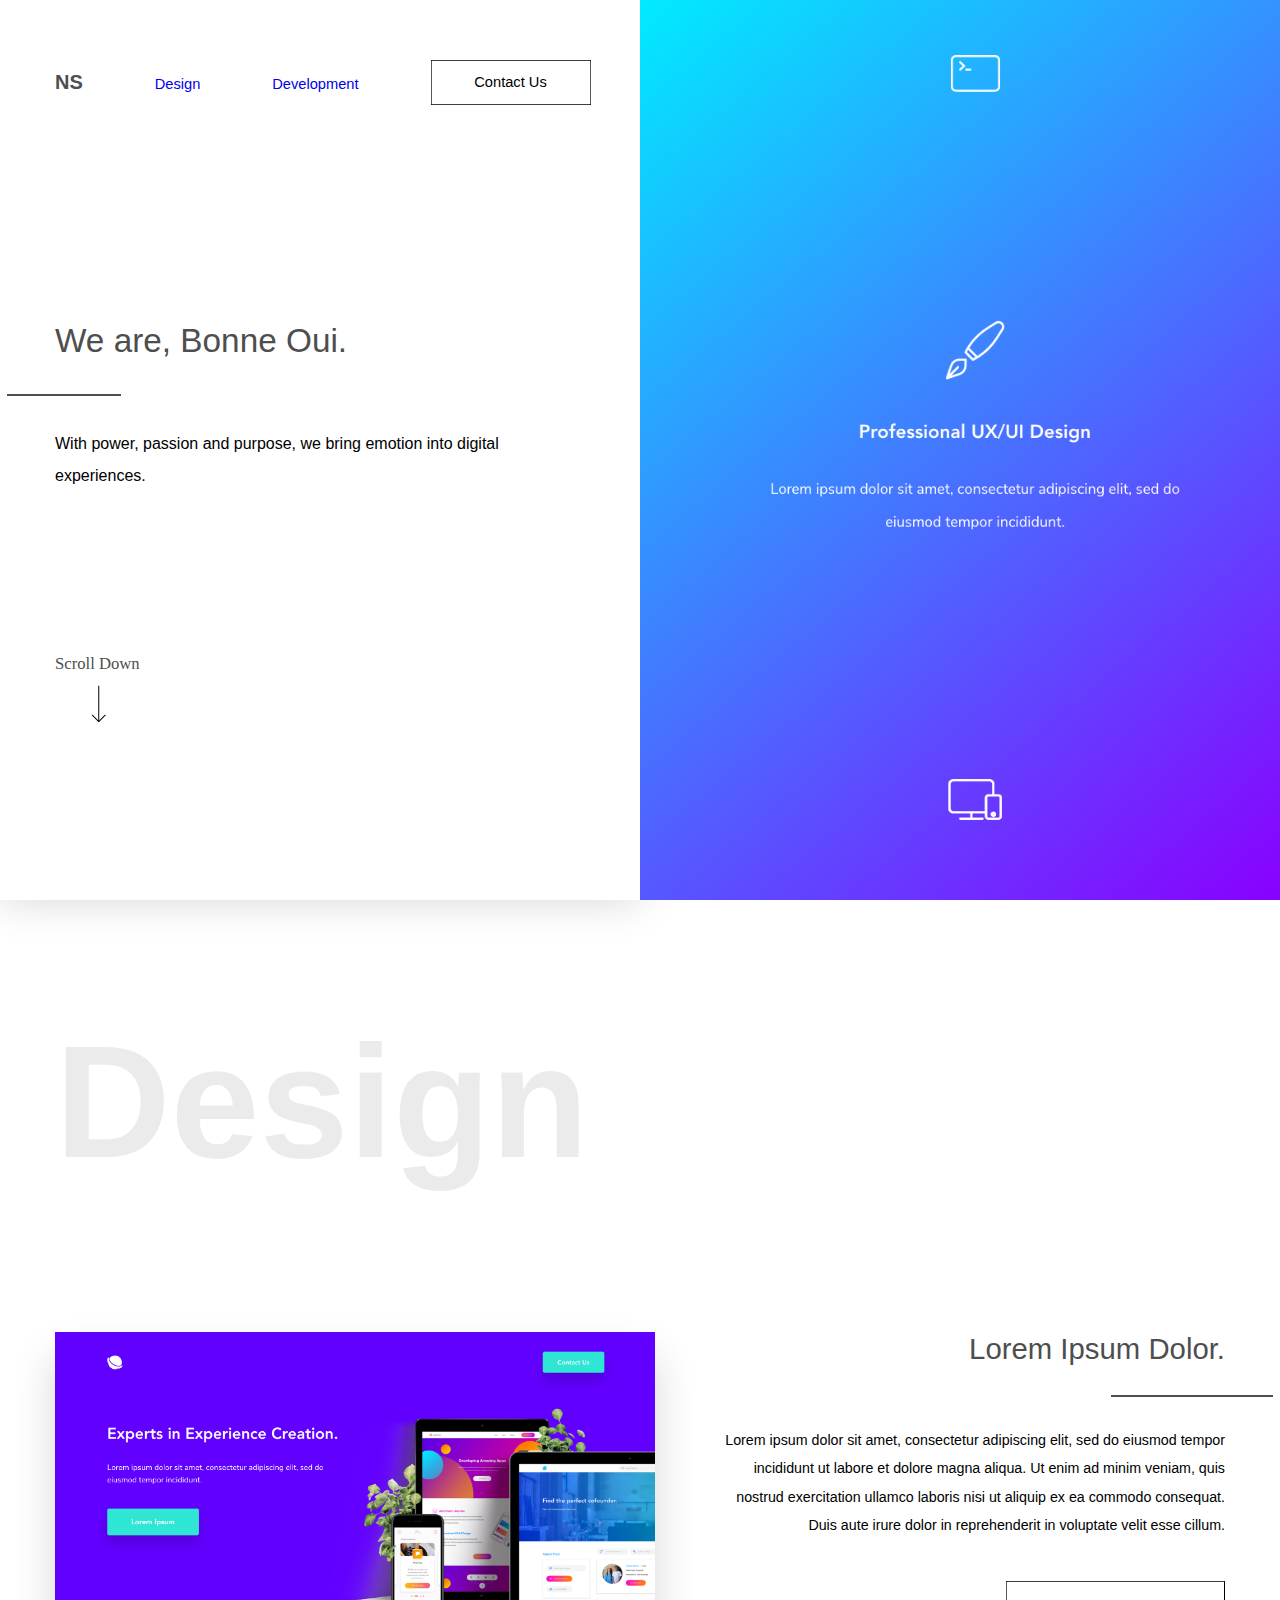
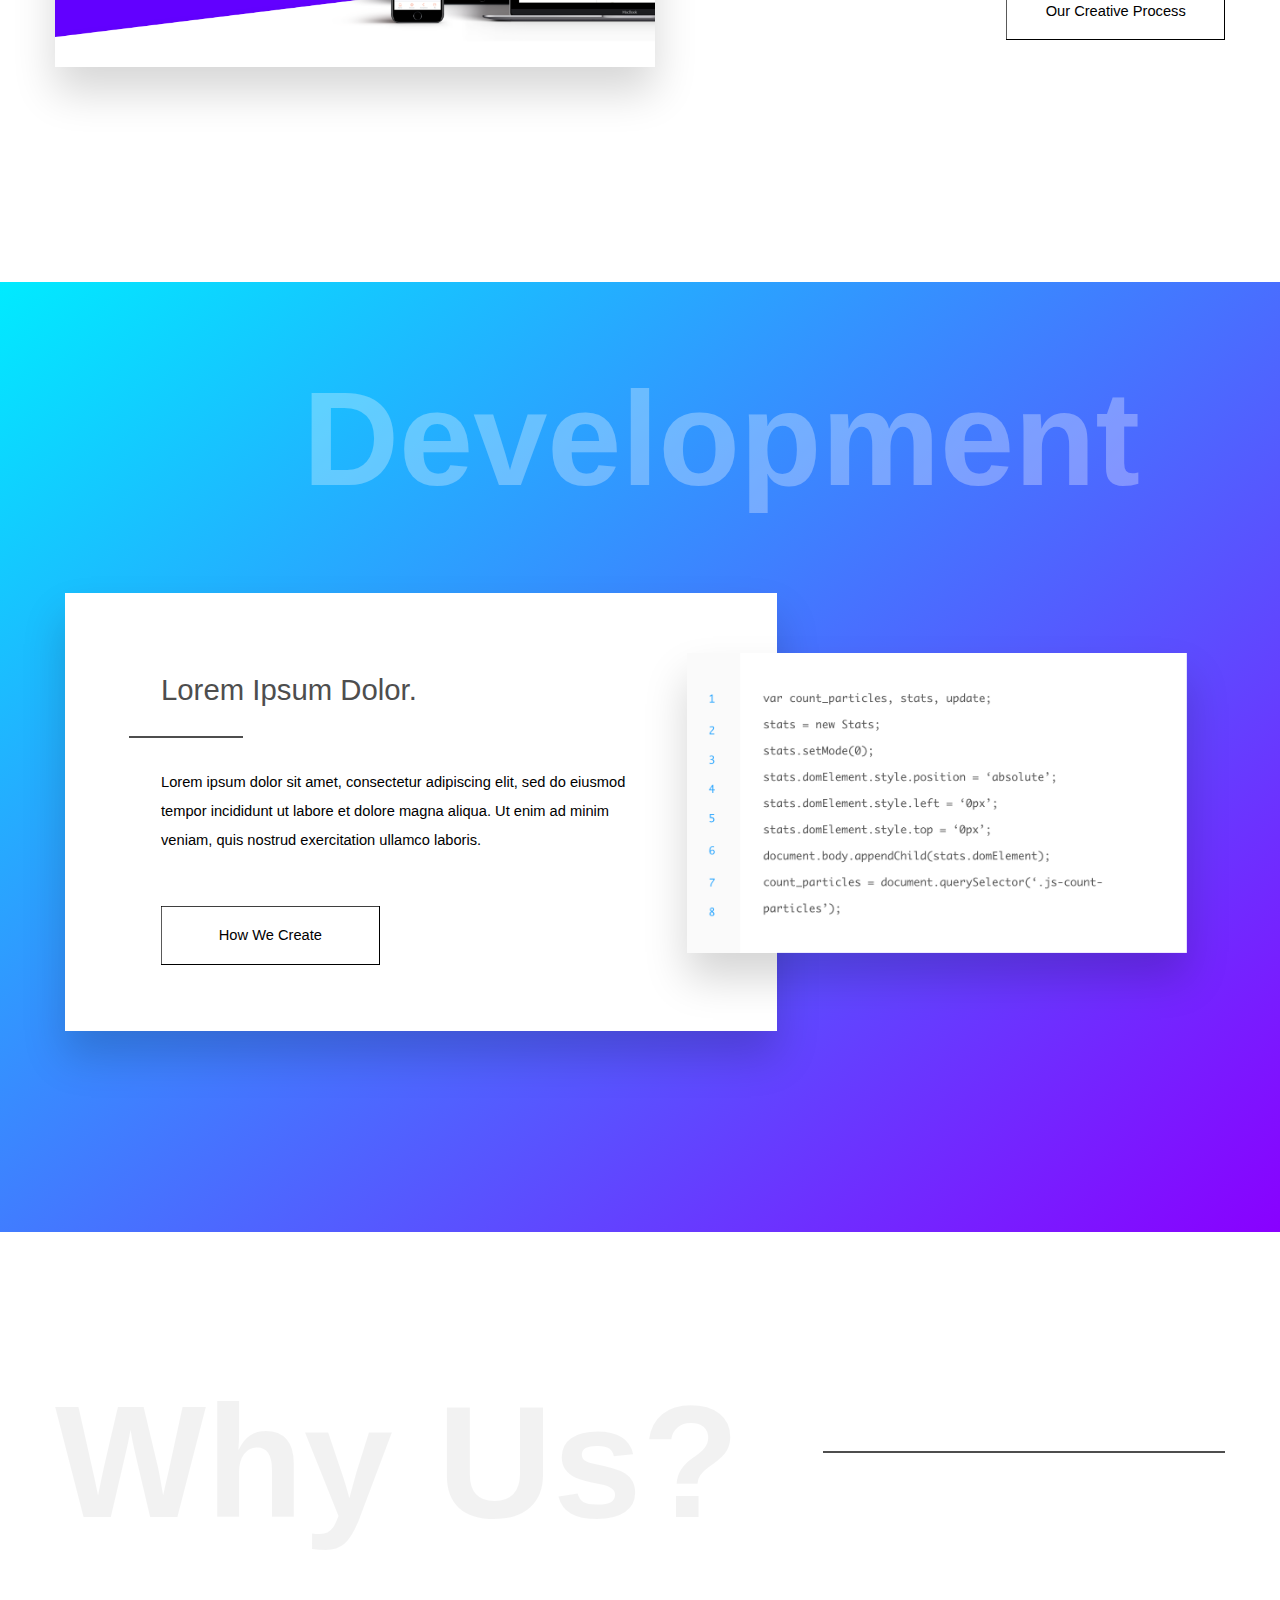
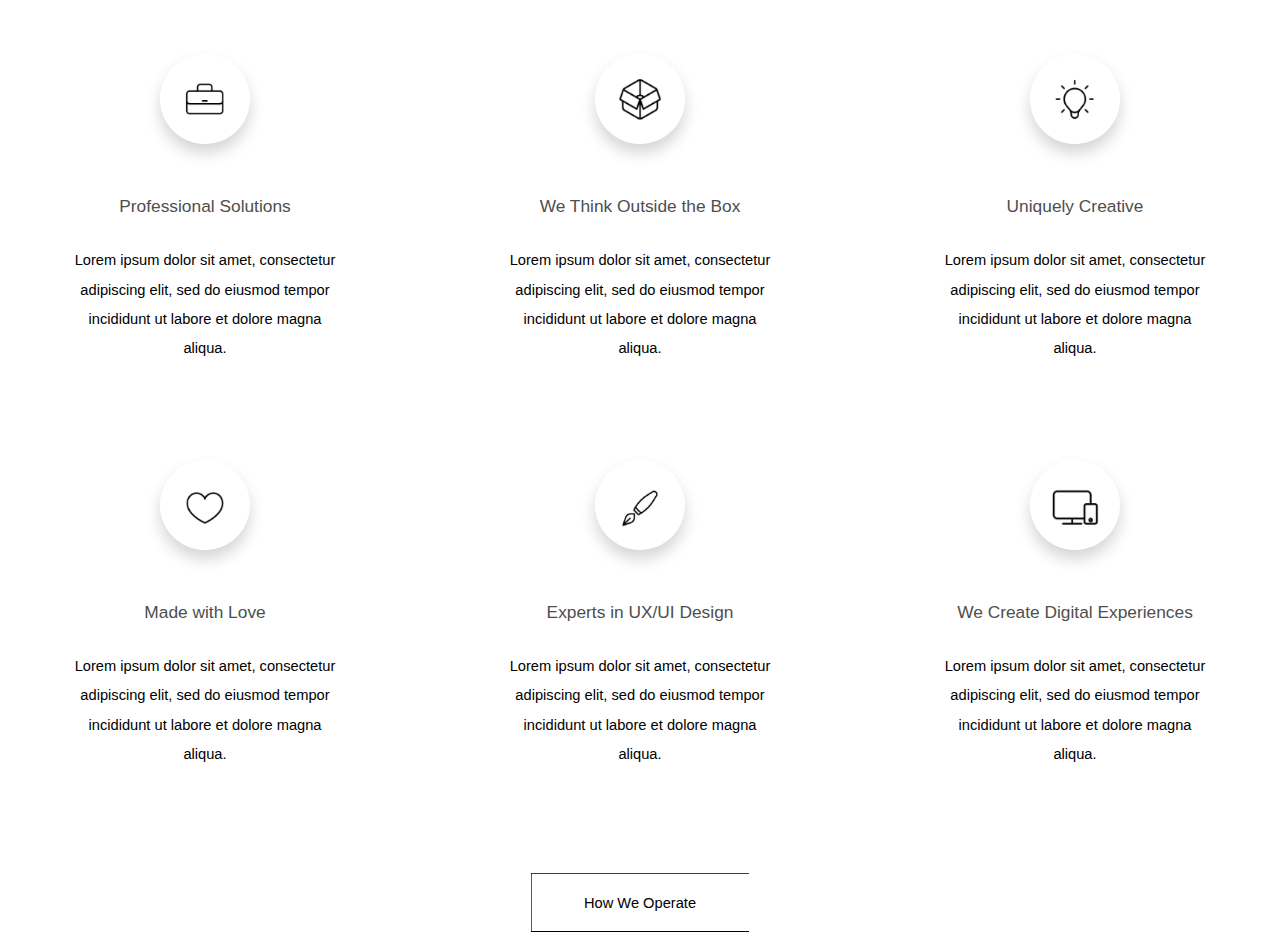
==== index.html @ d3bc5b4e "2:13PM 28 July" ====
<!DOCTYPE html>
<html>

  <head>
    <link href="index.css" rel="stylesheet" />
  </head>

  <body>

    <div class="left"></div>
    <div class="right"></div>

    <div class="header-container">

      <ul class="nav">
        <li>
          <a id="logo" href="#">NS</a>
        </li>

        <li>
          <a href="#" id="nav-link">Design</a>
        </li>

        <li>
          <a href="#" id="nav-link">Development</a>
        </li>

        <!-- Button -->
        <a href="#" class="btn btn-1">
            <svg>
              <rect x="0" y="0" fill="none" width="100%" height="100%"/>
            </svg>
              Contact Us
          </a>

      </ul>

      <div class="header-text">
        <h1>We are, Bonne Oui.</h1>
        <hr />
        <p>With power, passion and purpose, we bring emotion into digital experiences.</p>

        </p>

        <img id="scrolldown" src="assets/images/scrolldown.svg" />

        <!--- Carousel Image for now --->

        <img id="carousel" src="assets/images/carousel.png" />

      </div>



    </div>

    <div class="design-body">
      <div class="container">

        <h1 id="design">Design</h1>

        <div class="design-content">
          <img src="assets/images/neptune.png" />

          <h1>Lorem Ipsum Dolor.</h1>
          <hr />
          <p>
            Lorem ipsum dolor sit amet, consectetur adipiscing elit, sed do eiusmod tempor incididunt ut labore et dolore magna aliqua. Ut enim ad minim veniam, quis nostrud exercitation ullamco laboris nisi ut aliquip ex ea commodo consequat. Duis aute irure dolor
            in reprehenderit in voluptate velit esse cillum.
          </p>

          <a href="#" class="btn btn-1">
            <svg>
              <rect x="0" y="0" fill="none" width="100%" height="100%"/>
            </svg>
              Our Creative Process
          </a>

        </div>

      </div>

    </div>

    <div class="dev-body">

      <h1 id="development">Development</h1>

      <div class="dev-content">

        <div class="tile-wrapper">

          <div class="text-tile">

            <h1>Lorem Ipsum Dolor.</h1>
            <hr />
            <p>
              Lorem ipsum dolor sit amet, consectetur adipiscing elit, sed do eiusmod tempor incididunt ut labore et dolore magna aliqua. Ut enim ad minim veniam, quis nostrud exercitation ullamco laboris.
            </p>

            <a href="#" class="btn btn-1">
            <svg>
              <rect x="0" y="0" fill="none" width="100%" height="100%"/>
            </svg>
              How We Create
          </a>

          </div>


          <div class="code-tile">

            <img src="assets/images/codesample.png" />

          </div>

        </div>

      </div>

    </div>

    <div class="why-body why-container">
      <h1 id="whyus">Why Us?</h1>
      <hr />

      <div class="features">

        <div class="tile-container container">

          <div class="tiles">

            <div class="content">
              <img src="assets/images/business.png" />
              <h2 id="one">Professional Solutions</h2>
              <p>Lorem ipsum dolor sit amet, consectetur adipiscing elit, sed do eiusmod tempor incididunt ut labore et dolore magna aliqua. </p>
            </div>

          </div>

          <div class="tiles">

            <div class="content">
              <img src="assets/images/box.png" />
              <h2 id="two">We Think Outside the Box</h2>
              <p>Lorem ipsum dolor sit amet, consectetur adipiscing elit, sed do eiusmod tempor incididunt ut labore et dolore magna aliqua. </p>
            </div>

          </div>

          <div class="tiles">

            <div class="content">
              <img src="assets/images/idea.png" />
              <h2 id="three">Uniquely Creative</h2>
              <p>Lorem ipsum dolor sit amet, consectetur adipiscing elit, sed do eiusmod tempor incididunt ut labore et dolore magna aliqua. </p>
            </div>

          </div>


          <div class="tiles">

            <div class="content">
              <img src="assets/images/love.png" />
              <h2 id="four">Made with Love</h2>
              <p>Lorem ipsum dolor sit amet, consectetur adipiscing elit, sed do eiusmod tempor incididunt ut labore et dolore magna aliqua. </p>
            </div>

          </div>

          <div class="tiles">

            <div class="content">
              <img src="assets/images/design.png" />
              <h2 id="five">Experts in UX/UI Design</h2>
              <p>Lorem ipsum dolor sit amet, consectetur adipiscing elit, sed do eiusmod tempor incididunt ut labore et dolore magna aliqua. </p>
            </div>

          </div>

          <div class="tiles">

            <div class="content">
              <img src="assets/images/devices.png" />
              <h2 id="six">We Create Digital Experiences</h2>
              <p>Lorem ipsum dolor sit amet, consectetur adipiscing elit, sed do eiusmod tempor incididunt ut labore et dolore magna aliqua. </p>
            </div>

          </div>




        </div>



      </div>

      <a href="#" class="btn btn-1">
      <svg>
        <rect x="0" y="0" fill="none" width="100%" height="100%"/>
      </svg>
        How We Operate
    </a>


    </div>

  </body>

</html>
---- index.css ----
* {
  margin: 0;
  padding: 0;
  font-family: 'Avenir', sans-serif;
  text-decoration: none;
  -webkit-font-smoothing: antialiased;

}

html {
  overflow-x: hidden;
}

body {
  height: auto;
}

.left {
  position: absolute;
  background: white;
  width: 50vw !important;
  overflow-x: visible;
  height: 100vh;
  max-height: 1600px;
  left: 0;
  box-shadow: 0px 0px 40px rgba(0, 0, 0, 0.17);
  z-index: -10;

}

.right {
  position: absolute;
  right: 0;
  background: linear-gradient(140deg, #00EBFF, #8900FF);
  width: 50vw;
  height: 100vh;
  max-height: 1600px;

}

.header-container {
  width: 1170px;
  height: 100vh;
  max-height: 1600px;
  margin: auto;
}

.container {
  width: 1170px;
  height: auto;
  margin: auto;
}

.nav {
  padding-top: 3em;
}

#logo {
  font-weight: 600;
  font-size: 15pt;
  color: #4e4e4e;
}

.nav li {
  display: inline-block;
  padding-right: 4.6em;
  font-size: 11pt;
  color: black;
}


a:visited {
    color: black;
}

#nav-link {
  position: relative;
  transition: 0.4s ease-in-out;
}

#nav-link:hover {

}


.nav button {
  border: 1px solid rgba(0,0,0,0.6);
  padding: 1em 2.6em;
  font-size: 11pt;
  background: transparent;
  transition: 0.2s ease-in-out;
}


.nav button:hover {
  background: #4e4e4e;
  color: white;

}



/* SASS */

.btn {
  color: black;
  cursor: pointer;
  display: inline-block;
  font-size: 11pt;
  font-weight: 400;
  line-height: 45px;
  margin: 0 auto 2em;
  max-width: 160px;
  position: relative;
  transition: 0.6s ease-in-out;
  text-decoration: none;
  vertical-align: middle;
  width: 100%;
  top: 12px;
}

.btn:hover {
  text-decoration: none;
  letter-spacing: 0.5px;
}

.btn-1 {
  background: none;
  font-weight: 100;
  text-align: center;
  transition: 0.6s ease-in-out;
}
.btn-1 svg {
  height: 45px;
  left: 0;
  position: absolute;
  top: 0;
  width: 100%;
}
.btn-1 rect {
  fill: none;
  stroke: black;
  stroke-width: 1.3;
  stroke-dasharray: 422, 0;
}

.btn-1:hover {
  background: rgba(255, 255, 255, 0);

}
.btn-1:hover rect {
  stroke-width: 1.3;
  stroke-dasharray: 15, 310;
  stroke-dashoffset: 48;
  transition: all 1.35s cubic-bezier(0.19, 1, 0.22, 1);
}


.header-text h1 {
  padding-top: 6em;
  font-size: 25pt;
  padding-bottom: 1em;
  font-weight: 500;
  color: #4e4e4e;
}

.header-text hr {
  width: 7em;
  border: 1px solid #4e4e4e;
  position: relative;
  right: 3em;


}

.header-text p {
  width: 450px;
  line-height: 2;
  padding-top: 2em;
}

#scrolldown {
  padding-top: 8em;
  width: 90px;
  position: relative;
  transition: 0.4s ease-in-out;
}

#scrolldown :hover {
  cursor: pointer;
  margin-top: 10px;
}

#carousel {
  position: absolute;
  float: right;
  height: 85vh;
  top: 55px;
  left: 58vw;
}


#design {
  font-size: 120pt;
  position: absolute;
  top: 60px;
  color: rgba(0,0,0,0.08);
}

.design-body {
  top: 50px;
  padding-top: 2em;
  position: relative;
  display: block;
  height: 800px;
}

.design-body img {
  width: 600px;
  float: left;
  box-shadow: 0px 25px 40px rgba(0,0,0,0.16);
}


.design-content h1 {
  text-align: right;
  font-size: 22pt;
  color: #4e4e4e;
  font-weight: 500;
  padding-bottom: 1em;
}

.design-content hr {
  width: 10em;
  border: 1px solid #4e4e4e;
  position: relative;
  left: 3em;
  float: right;
}


.design-content p {
  text-align: right;
  float: right;
  line-height: 2;
  padding-top: 2em;
  font-size: 10.7pt;
  width: 500px;
}

.design-content a {
  float: right;
  margin-top: 2em;
  padding: 0.5em 2em;
  transition: 0.6s ease-in-out;
}

.design-content a:hover {
  letter-spacing: 0.5px;
}

.design-content svg {
  height: 4em;
}

.design-content {
  height: auto;
  position: relative;
  top: 350px;
}

.dev-body {
  background: linear-gradient(140deg, #00EBFF, #8900FF);
  width: 100%;
  display: block;
  position: relative;
  top: 150px;
  height: 950px;
}

#development {
  font-size: 100pt;
  position: absolute;
  overflow: hidden !important;
  right: 140px;
  top: 80px;
  color: rgba(255,255,255,0.3);
}

.dev-content {
  position: relative;
  top: 280px;
  height: 500px;
  display: flex;
}



.tile-wrapper {
  margin: auto;
  width: 1150px;
  padding: 0;

}

.text-tile {
  background: white;
  box-shadow: 0px 25px 40px rgba(0,0,0,0.17);
  height: auto;
  padding: 5em 1em 3em 6em;
  width: 600px;
  margin: auto;
  display: inline-block;
  position: relative;
  z-index: 100;

}

.text-tile h1 {
  color: #4e4e4e;
  font-size: 22pt;
  font-weight: 500;
  padding-bottom: 1em;

}


.text-tile hr {
  width: 7em;
  border: 1px solid #4e4e4e;
  position: relative;
  right: 2em;
}

.text-tile p {
  font-size: 11pt;
  padding-top: 2em;
  line-height: 2;
  width: 500px;
  padding-bottom: 2em;
}


.text-tile a {
  float: left;
  margin-top: 0.6em;
  padding: 0.5em 2em;
  transition: 0.6s ease-in-out;
}

.text-tile a:hover {
  letter-spacing: 0.5px;
}

.text-tile svg {
  height: 4em;
}


.code-tile {
  box-shadow: 0px 25px 40px rgba(0,0,0,0.17);
  z-index: 10000;
  display: inline-block;
  width: 500px;
  height: 300px;
  position: absolute;
  margin-left: -90px;
  margin-top: 60px;

}

.code-tile img {
  width: 100%;
  height: 100%;
}




/* Why Body */

.why-body {
  position: relative;
  top: 180px;
  display: block;
  padding-top: 3em;
}

.why-container {
  width: 1170px;
  margin: auto;
}

.why-container a {
  justify-content: center;
  display: block;
  margin-top: 3em;
  padding: 0.5em 2em;
  transition: 0.6s ease-in-out;
}


.why-container svg {
  height: 4em;
}

#whyus {
  font-size: 120pt;
  position: relative;
  top: 60px;
  color: rgba(0,0,0,0.05);
}


.why-body hr {
  width: 400px;
  border: 1px solid #4e4e4e;
  position: relative;
  float: right;
  top: -2.7em;

}



.tile-container {
    display: flex;
    margin: auto;
    width: 100%;
    justify-content: space-between;
    flex-flow: row wrap;
    margin-top: 7em;

}

.tiles {
    min-width: 300px;
    max-width: 300px;
    height: auto;
    margin: 3em 0;

}


.content {
    margin: auto;
    width: 100%;
    height: auto;
    text-align: center;
}


.content p {
    font-family: 'Avenir', sans-serif;
    font-size: 11pt;
    font-weight: 100;
    line-height: 2;
    width: 90%;
    margin: auto;
    margin-top: 2em;

}

.content img {
    width: 90px;
    box-shadow: 0px 9px 15px rgba(0,0,0,0.17);
    border-radius: 100%;
    margin-bottom: 3em;
    transition: 0.2s ease-in-out;
}

.tile-container h2 {
  font-weight: 500;
  font-size: 13pt;
  color: #4e4e4e;
}

.content img:hover {
  box-shadow: 0px 15px 35px rgba(0,0,0,0.17);
}




@media screen and (max-width: )
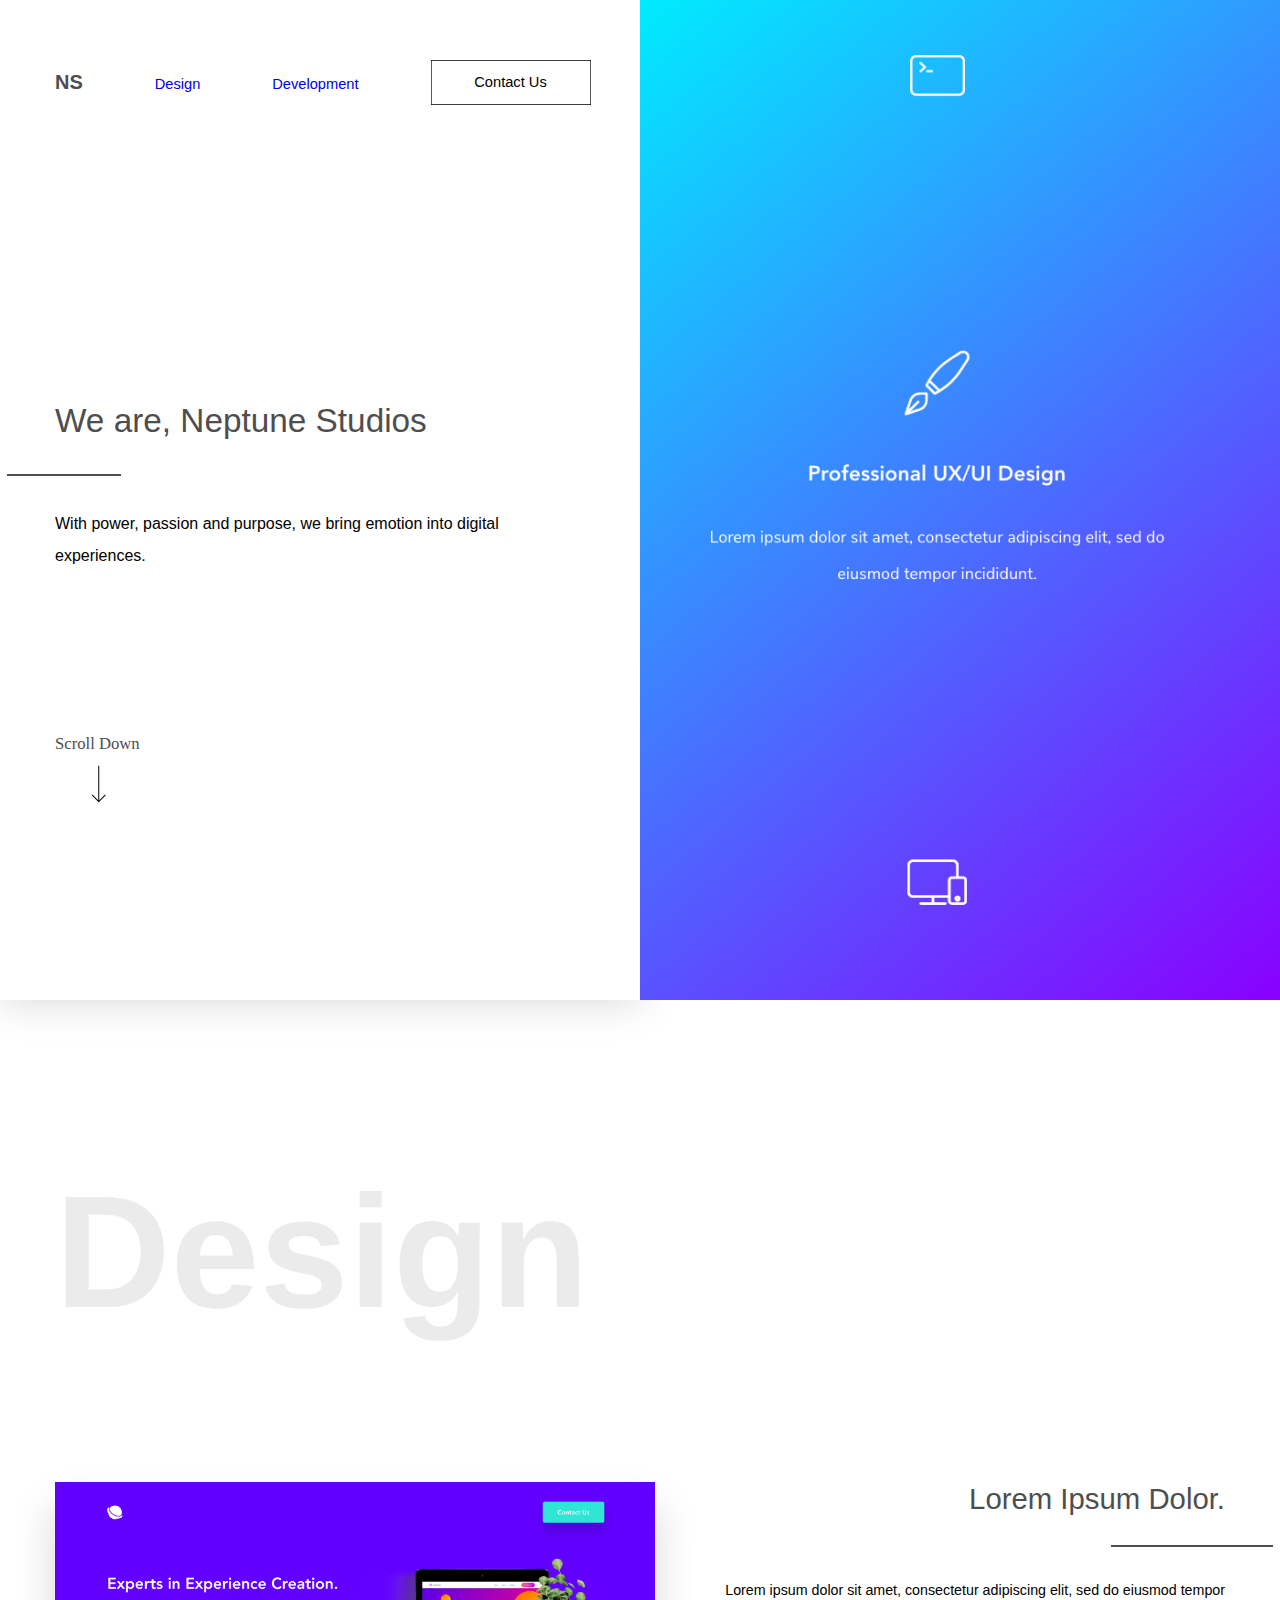
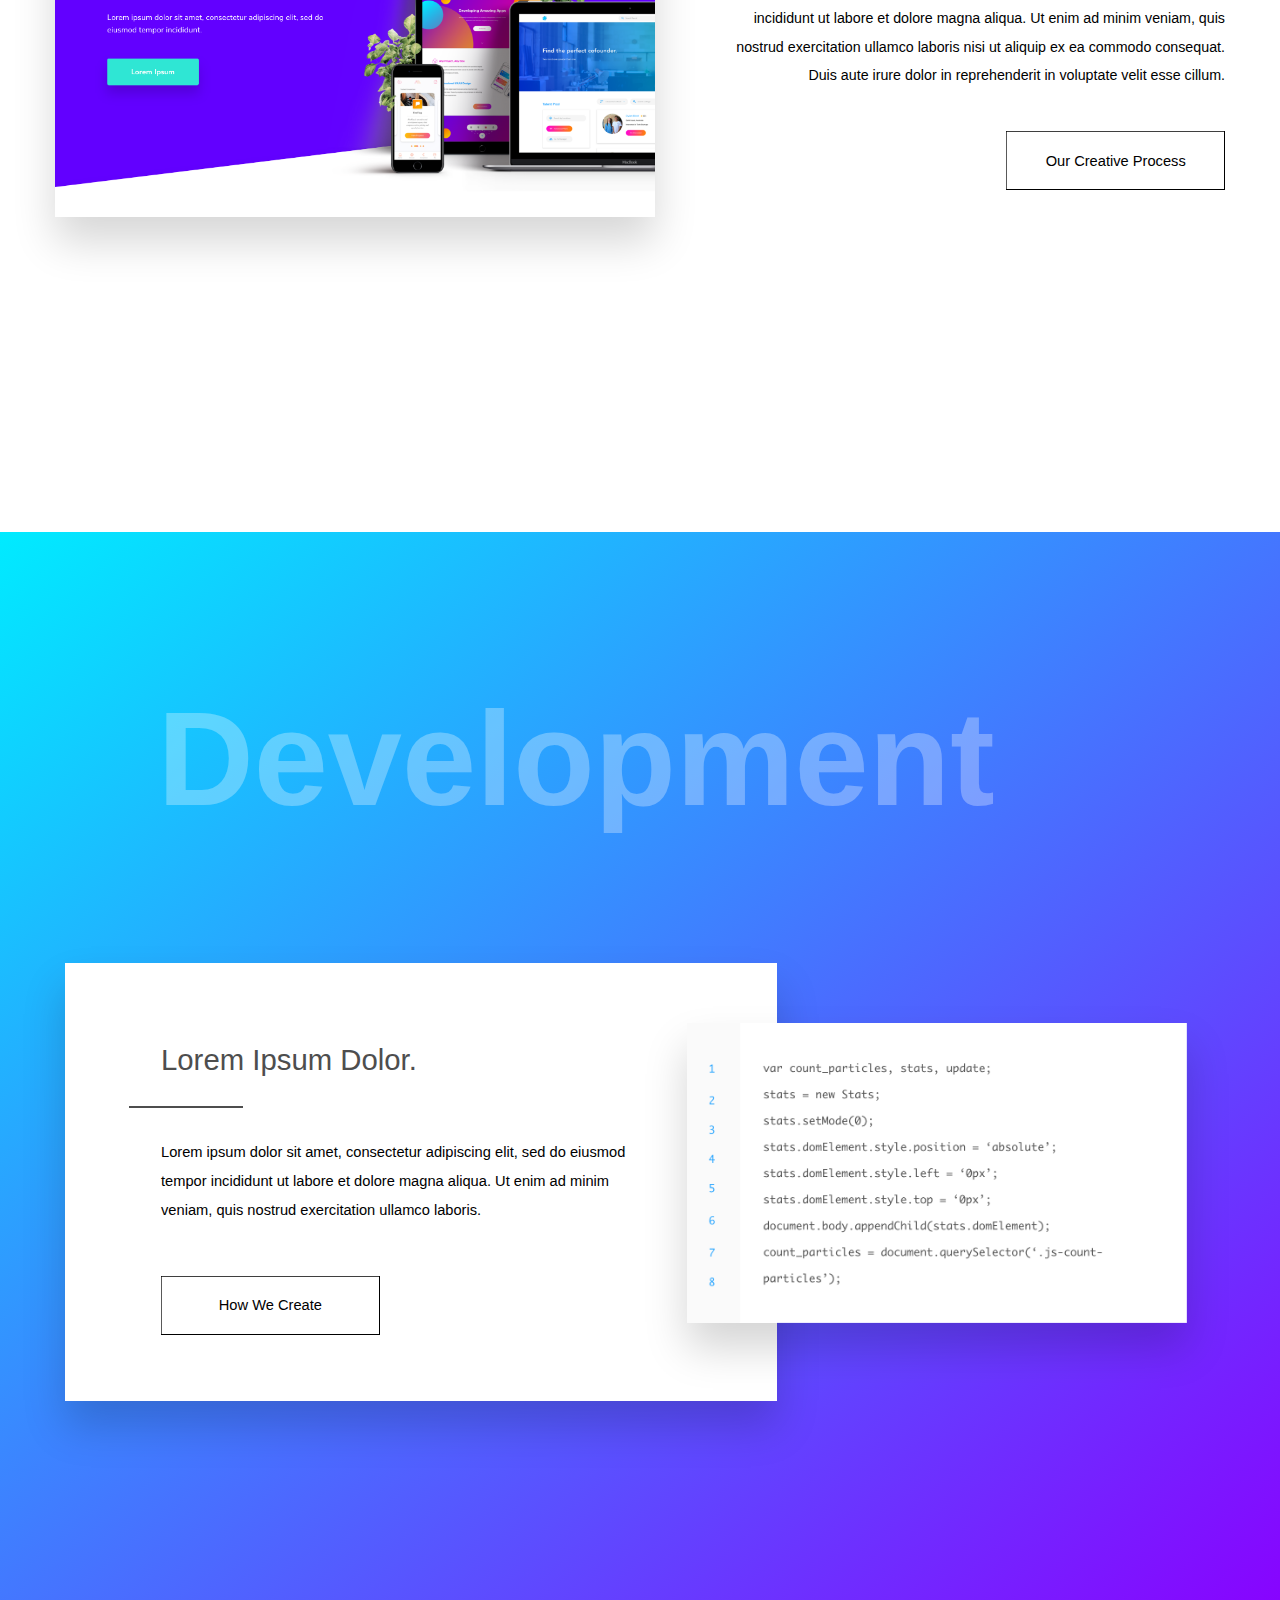
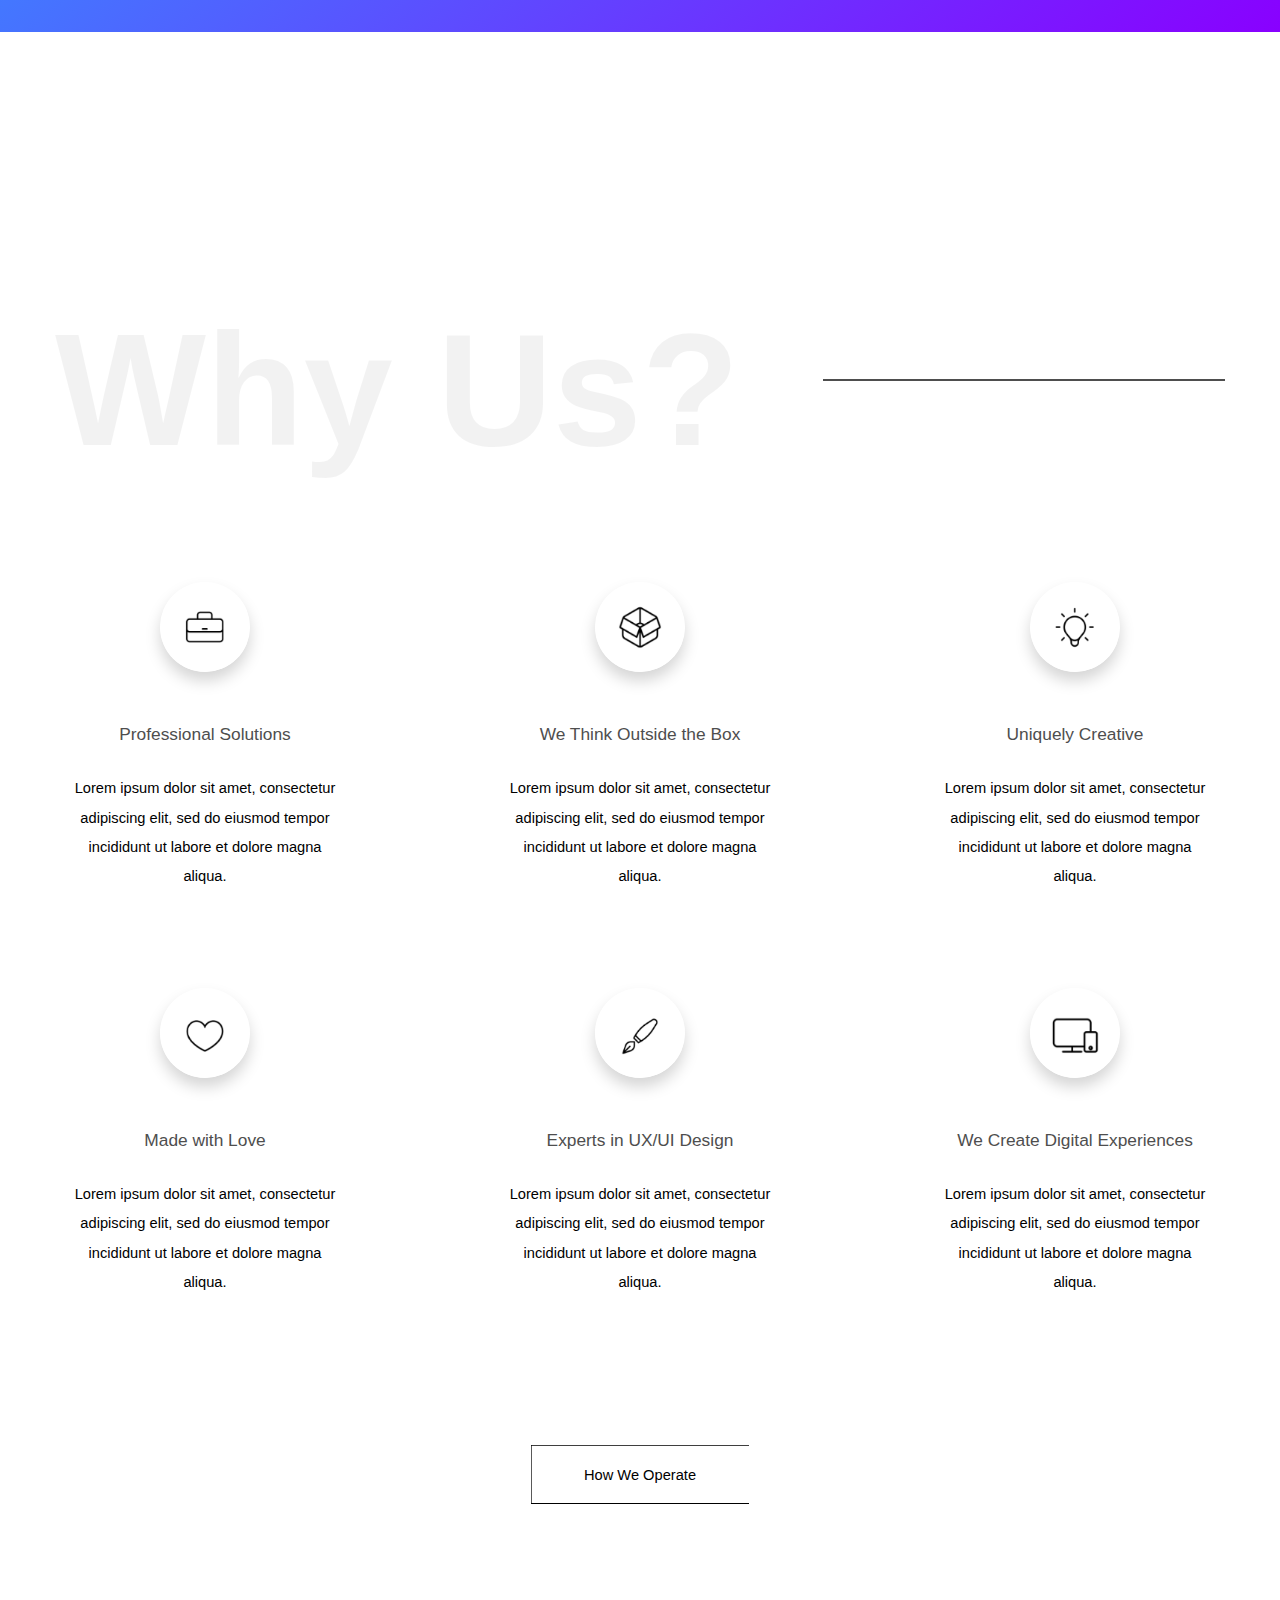
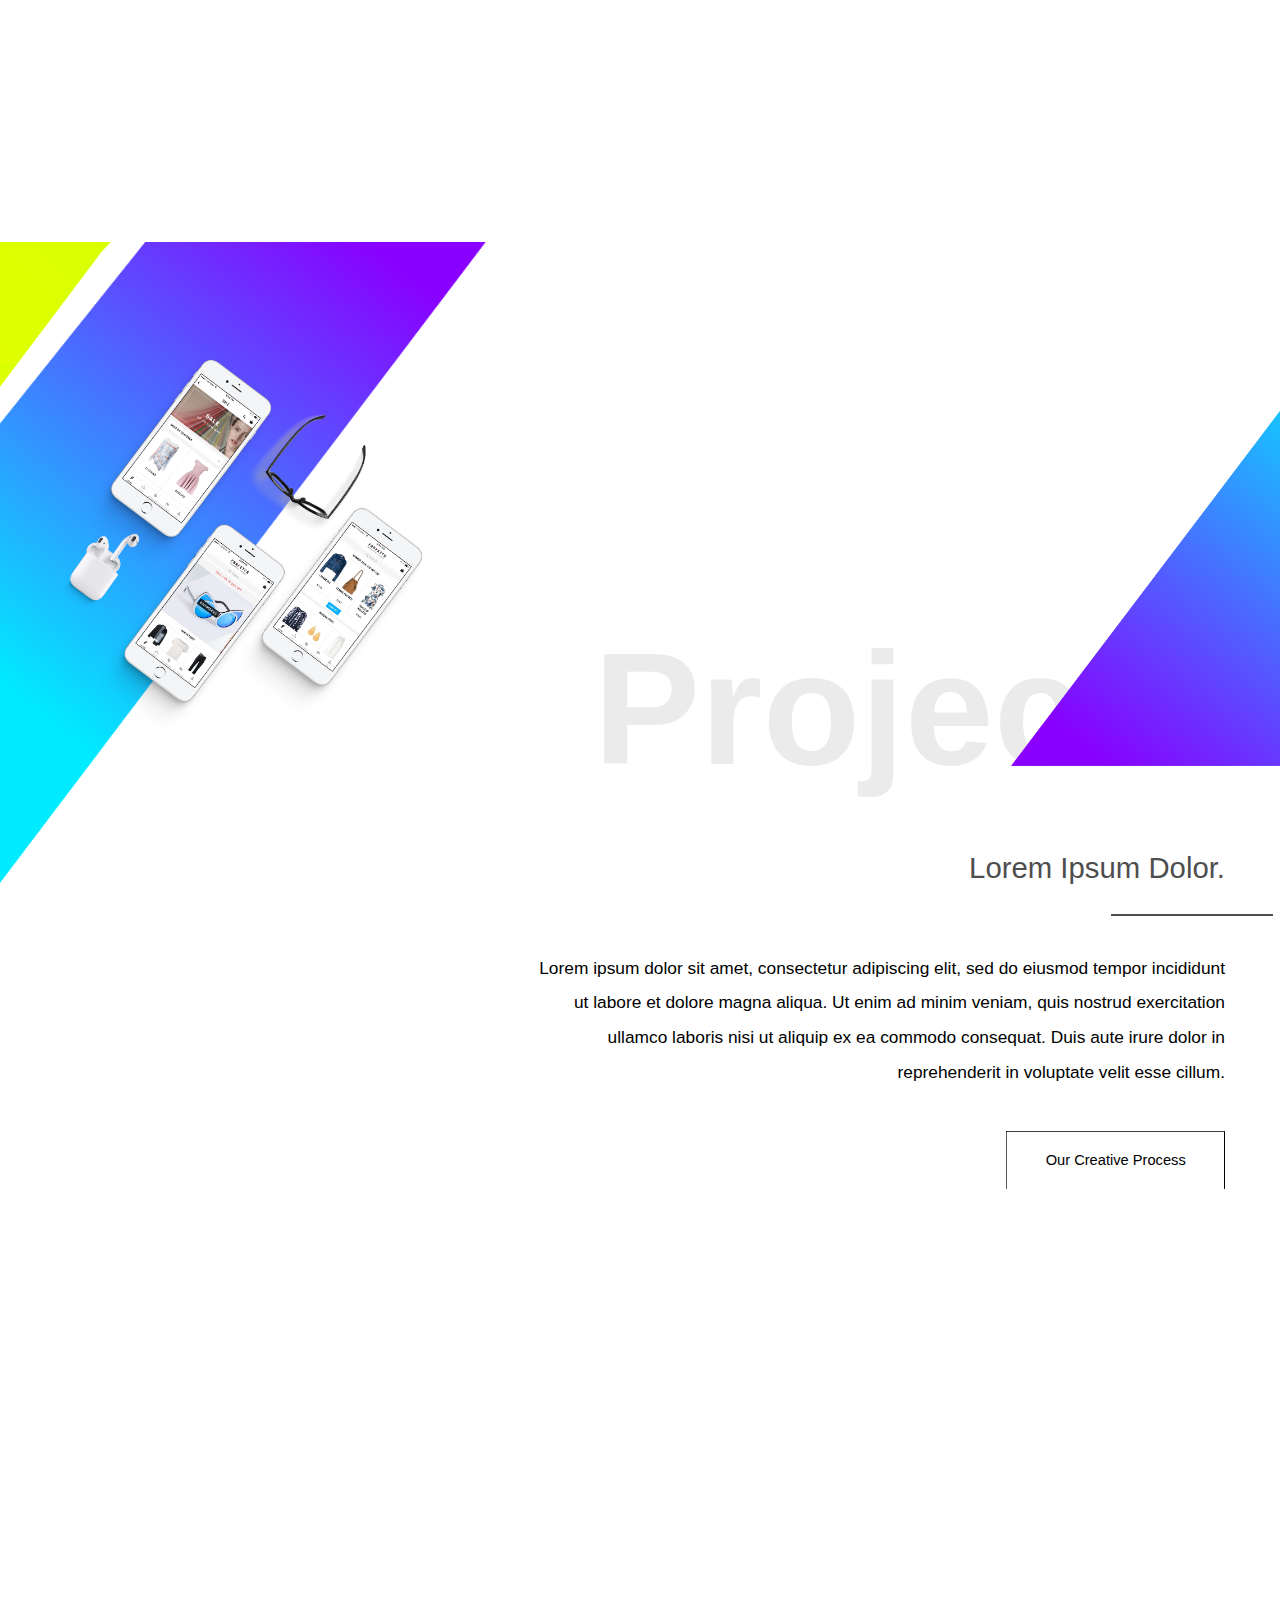
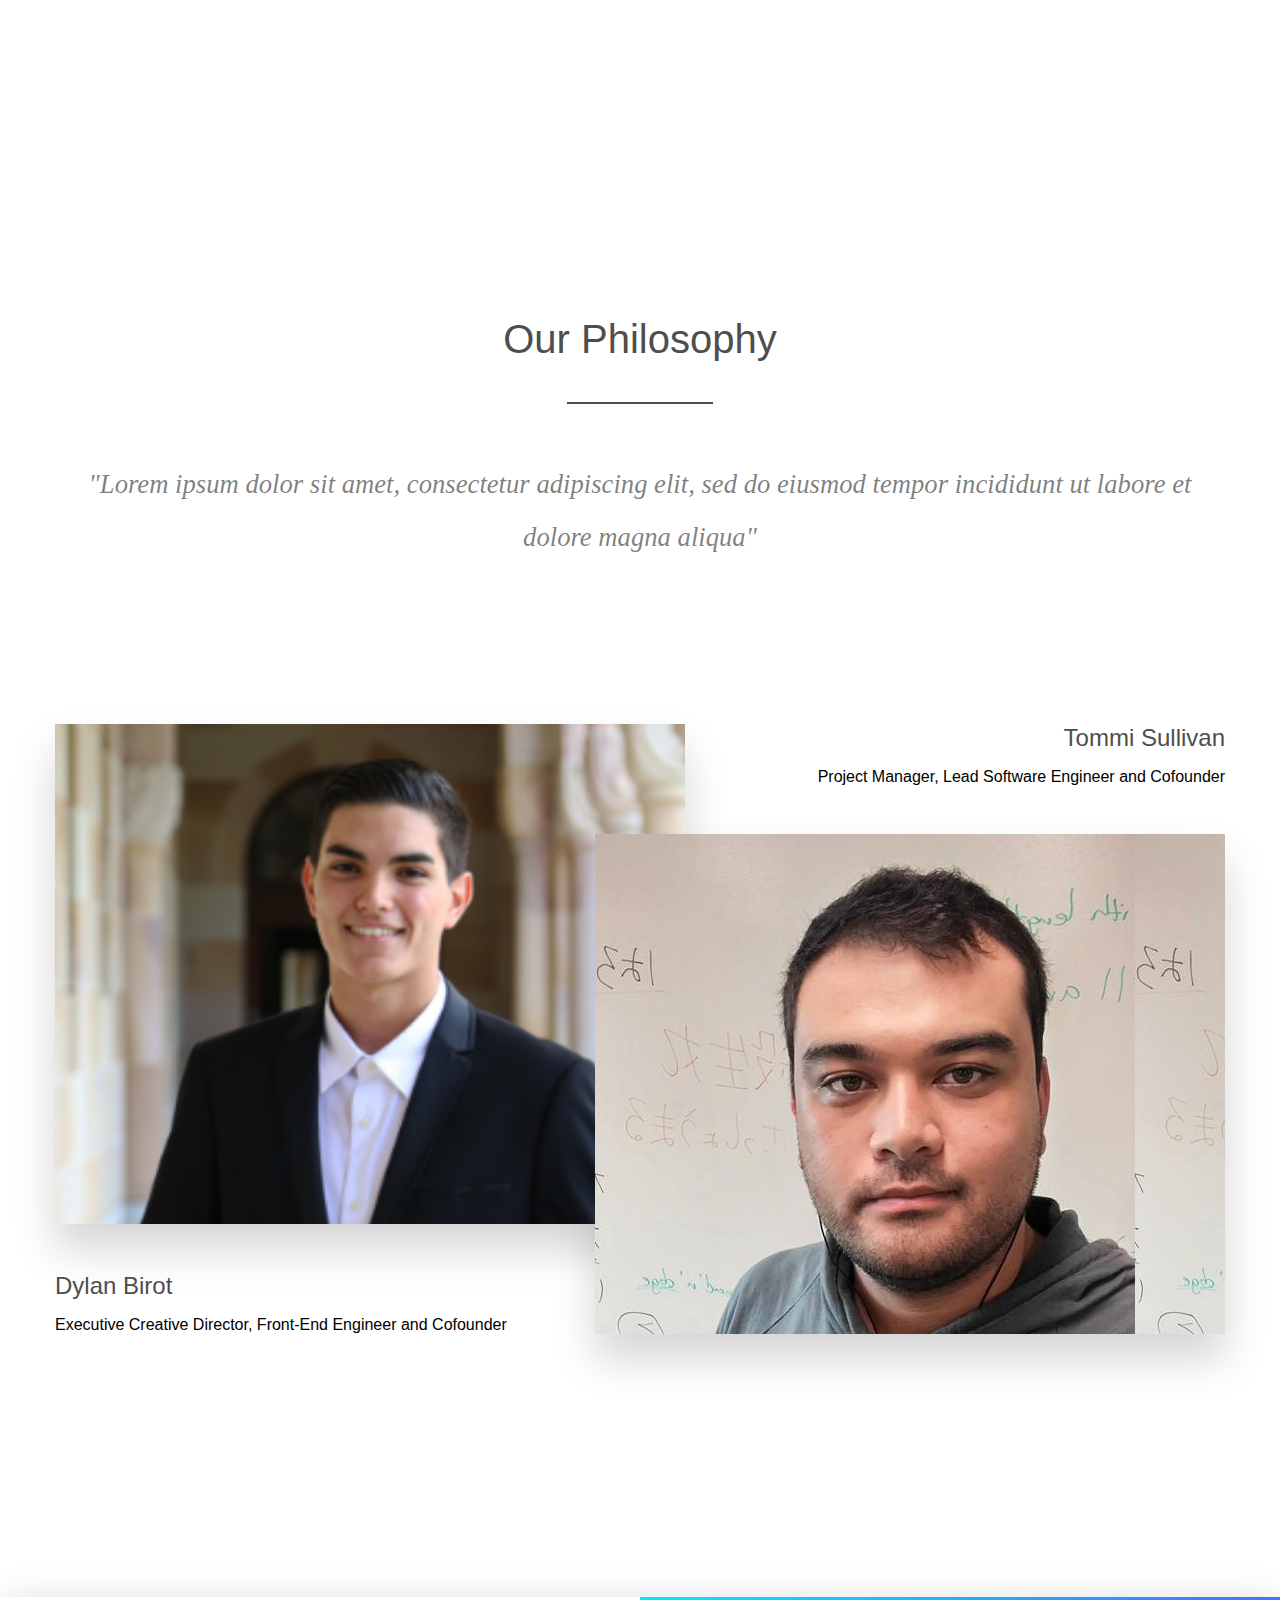
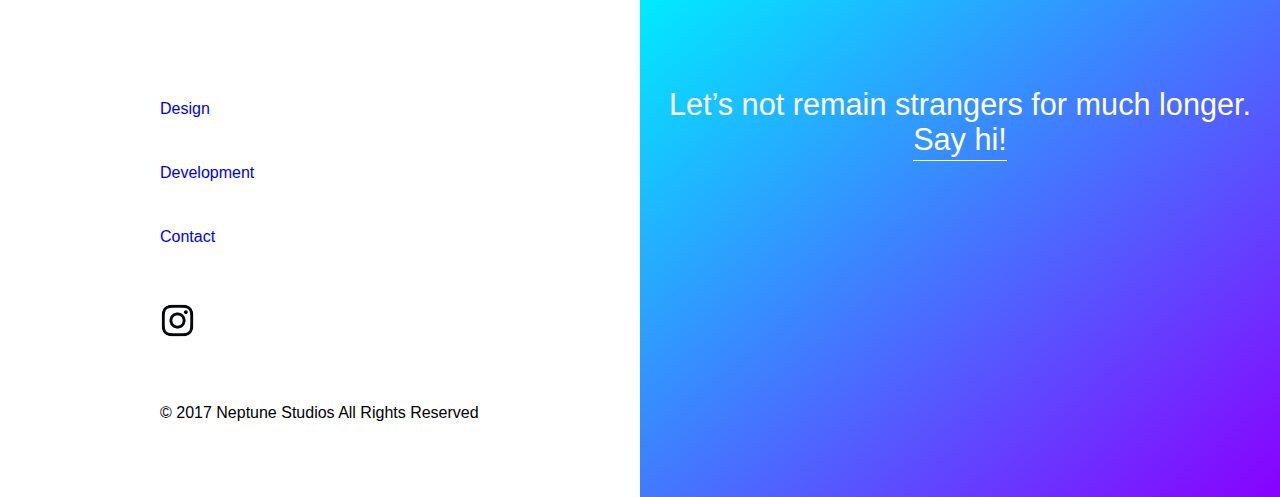
==== commit 35e87f99: "3:28PM 1 Aug" ====
--- a/index.html
+++ b/index.html
@@ -36,7 +36,7 @@
       </ul>
 
       <div class="header-text">
-        <h1>We are, Bonne Oui.</h1>
+        <h1>We are, Neptune Studios</h1>
         <hr />
         <p>With power, passion and purpose, we bring emotion into digital experiences.</p>
 
@@ -83,38 +83,43 @@
     </div>
 
     <div class="dev-body">
-
-      <h1 id="development">Development</h1>
-
-      <div class="dev-content">
-
-        <div class="tile-wrapper">
-
-          <div class="text-tile">
-
-            <h1>Lorem Ipsum Dolor.</h1>
-            <hr />
-            <p>
-              Lorem ipsum dolor sit amet, consectetur adipiscing elit, sed do eiusmod tempor incididunt ut labore et dolore magna aliqua. Ut enim ad minim veniam, quis nostrud exercitation ullamco laboris.
-            </p>
-
-            <a href="#" class="btn btn-1">
+      <div class="container">
+
+
+        <h1 id="development">Development</h1>
+
+        <div class="dev-content">
+
+          <div class="tile-wrapper">
+
+            <div class="text-tile">
+
+              <h1>Lorem Ipsum Dolor.</h1>
+              <hr />
+              <p>
+                Lorem ipsum dolor sit amet, consectetur adipiscing elit, sed do eiusmod tempor incididunt ut labore et dolore magna aliqua. Ut enim ad minim veniam, quis nostrud exercitation ullamco laboris.
+              </p>
+
+              <a href="#" class="btn btn-1">
             <svg>
               <rect x="0" y="0" fill="none" width="100%" height="100%"/>
             </svg>
               How We Create
           </a>
 
-          </div>
-
-
-          <div class="code-tile">
-
-            <img src="assets/images/codesample.png" />
-
-          </div>
-
-        </div>
+            </div>
+
+
+            <div class="code-tile">
+
+              <img src="assets/images/codesample.png" />
+
+            </div>
+
+          </div>
+
+        </div>
+
 
       </div>
 
@@ -208,6 +213,119 @@
 
     </div>
 
+
+    <div class="projects">
+
+      <img id="slices" src="assets/images/slices.png" />
+      <img id="appmockup" src="assets/images/appmockup.png" />
+      <img id="secondslice" src="assets/images/blueslice.png" />
+
+      <div class="container">
+
+        <div class="mockup-text">
+
+          <h1 id="projects">Projects</h1>
+          <h2>Lorem Ipsum Dolor.</h2>
+          <hr />
+          <p>
+            Lorem ipsum dolor sit amet, consectetur adipiscing elit, sed do eiusmod tempor incididunt ut labore et dolore magna aliqua. Ut enim ad minim veniam, quis nostrud exercitation ullamco laboris nisi ut aliquip ex ea commodo consequat. Duis aute irure dolor
+            in reprehenderit in voluptate velit esse cillum.
+          </p>
+
+          <a href="#" class="btn btn-1">
+            <svg>
+              <rect x="0" y="0" fill="none" width="100%" height="100%"/>
+            </svg>
+              Our Creative Process
+          </a>
+
+
+        </div>
+
+
+
+      </div>
+
+    </div>
+
+
+    <div class="team">
+
+      <div class="container">
+
+        <div class="philosophy">
+
+          <h1>Our Philosophy</h1>
+          <hr />
+          <p>
+            "Lorem ipsum dolor sit amet, consectetur adipiscing elit, sed do eiusmod tempor incididunt ut labore et dolore magna aliqua"
+          </p>
+
+        </div>
+
+        <div class="founders">
+
+          <div class="dylan">
+            <div class="image"></div>
+            <h3>Dylan Birot</h3>
+            <p>
+              Executive Creative Director, Front-End Engineer and Cofounder
+            </p>
+          </div>
+
+          <div class="tommi">
+            <h3>Tommi Sullivan</h3>
+            <p>
+              Project Manager, Lead Software Engineer and Cofounder
+            </p>
+            <div class="image"></div>
+          </div>
+
+        </div>
+
+      </div>
+
+    </div>
+
+
+    <footer>
+      <div class="footer-left">
+
+        <ul>
+          <li>
+            <a class="slideout" href="#">Design</a>
+          </li>
+
+          <li>
+            <a class="slideout" href="#">Development</a>
+          </li>
+
+          <li>
+            <a class="slideout" href="#">Contact</a>
+          </li>
+
+          <li>
+            <ul>
+              <img src="assets/images/instagramlogo.jpg" />
+            </ul>
+          </li>
+
+          <li id="copyright">
+            © 2017 Neptune Studios All Rights Reserved
+          </li>
+
+        </ul>
+      </div>
+
+      <div class="footer-right">
+
+        <h1>Let’s not remain strangers for much longer. <a href="#">Say hi!</a></h1>
+
+      </div>
+
+    </footer>
+
+
   </body>
 
 </html>
--- a/index.css
+++ b/index.css
@@ -6,6 +6,12 @@
   -webkit-font-smoothing: antialiased;
 
 }
+
+@fontface {
+  font-family: 'Avenir';
+  src: url("assets/fonts/Avenir.ttc");
+}
+
 
 html {
   overflow-x: hidden;
@@ -186,7 +192,7 @@
   transition: 0.4s ease-in-out;
 }
 
-#scrolldown :hover {
+#scrolldown:hover {
   cursor: pointer;
   margin-top: 10px;
 }
@@ -212,7 +218,7 @@
   padding-top: 2em;
   position: relative;
   display: block;
-  height: 800px;
+  height: 950px;
 }
 
 .design-body img {
@@ -275,21 +281,21 @@
   display: block;
   position: relative;
   top: 150px;
-  height: 950px;
+  height: 1100px;
 }
 
 #development {
   font-size: 100pt;
   position: absolute;
   overflow: hidden !important;
-  right: 140px;
-  top: 80px;
+  top: 150px;
+  margin-left: 8%;
   color: rgba(255,255,255,0.3);
 }
 
 .dev-content {
   position: relative;
-  top: 280px;
+  top: 400px;
   height: 500px;
   display: flex;
 }
@@ -383,7 +389,7 @@
   position: relative;
   top: 180px;
   display: block;
-  padding-top: 3em;
+  padding-top: 11em;
 }
 
 .why-container {
@@ -394,7 +400,7 @@
 .why-container a {
   justify-content: center;
   display: block;
-  margin-top: 3em;
+  margin-top: 6em;
   padding: 0.5em 2em;
   transition: 0.6s ease-in-out;
 }
@@ -481,5 +487,299 @@
 
 
 
-
-@media screen and (max-width: )
+.projects {
+  display: block;
+  position: relative;
+  top: 500px;
+  height: 1375px;
+  overflow: hidden;
+
+}
+
+#slices {
+  width: 80vw;
+  position: absolute;
+  left: -42vw;
+  z-index: -1 !important;
+}
+
+#secondslice {
+  position: absolute;
+  width: 31vw;
+  right: -10%;
+}
+
+#appmockup {
+  width: 40vw;
+  position: absolute;
+  z-index: 1000 !important;
+  padding-top: 5em;
+
+}
+
+
+#projects {
+  font-size: 120pt;
+  font-weight: 600;
+  color: rgba(0,0,0,0.08);
+  padding-bottom: 50px;
+}
+
+.mockup-text {
+  text-align: right;
+  width: 700px;
+  height: 100%;
+  float: right;
+  vertical-align: middle;
+  padding-top: 32%;
+
+}
+
+.mockup-text h2 {
+  text-align: right;
+  font-size: 22pt;
+  color: #4e4e4e;
+  font-weight: 500;
+  padding-bottom: 1em;
+}
+
+.mockup-text p {
+  text-align: right;
+  float: right;
+  line-height: 2;
+  padding-top: 2em;
+  font-size: 13pt;
+  width: 700px;
+}
+
+.mockup-text hr {
+  width: 10em;
+  border: 1px solid #4e4e4e;
+  position: relative;
+  left: 3em;
+  float: right;
+}
+
+
+.mockup-text a {
+  float: right;
+  margin-top: 2em;
+  padding: 0.5em 2em;
+  transition: 0.6s ease-in-out;
+}
+
+.mockup-text a:hover {
+  letter-spacing: 0.5px;
+}
+
+.mockup-text svg {
+  height: 4em;
+}
+
+.team {
+  display: block;
+  position: relative;
+  top: 800px;
+}
+
+.philosophy {
+  text-align: center;
+}
+
+.philosophy h1 {
+  font-size: 30pt;
+  color: #4e4e4e;
+  font-weight: 500;
+  padding-bottom: 1em;
+}
+
+.philosophy hr {
+  width: 9em;
+  border: 1px solid #4e4e4e;
+  position: relative;
+  margin: auto;
+}
+
+.philosophy p {
+  padding-top: 2em;
+  font-size: 20pt;
+  color: rgba(0,0,0,0.5);
+  line-height: 2;
+  font-style: italic;
+  font-family: 'Times', 'Times New Roman', serif;
+}
+
+
+.founders {
+  height: 623px;
+  display: block;
+  margin-top: 10em;
+}
+
+.dylan {
+  display: inline-block;
+  position: absolute;
+  width: 630px;
+  z-index: -1;
+}
+
+.dylan h3 {
+  font-size: 18pt;
+  color: #4e4e4e;
+  font-weight: 500;
+}
+
+.dylan p {
+  padding-top: 1em;
+}
+
+
+.dylan .image {
+  box-shadow: 0px 25px 40px rgba(0,0,0,0.17);
+  height: 500px;
+  margin-bottom: 3em;
+  z-index: -1;
+  background-image: url('assets/images/UQShoot.png');
+  background-repeat: no-repeat;
+  background-size: 120%;
+  background-position: -50px -250px;
+}
+
+.tommi {
+  display: inline-block;
+  width: 630px;
+  float: right;
+
+}
+
+
+.tommi .image {
+  box-shadow: 0px 25px 40px rgba(0,0,0,0.17);
+  height: 500px;
+  margin-top: 3em;
+  background-image: url('assets/images/tommi.jpg');
+  z-index: 10000;
+}
+
+.tommi h3 {
+  text-align: right;
+  font-size: 18pt;
+  color: #4e4e4e;
+  font-weight: 500;
+
+}
+
+.tommi p {
+  text-align: right;
+  padding-top: 1em;
+}
+
+
+footer {
+  height: 500px;
+  width: 100%;
+  display: block;
+  box-shadow: 0px 8px 40px rgba(0,0,0,0.16);
+  clear: both;
+  position: relative;
+  top: 1050px;
+}
+
+.footer-left {
+  width: 49vw;
+  height: 100%;
+  display: inline-block;
+  float: left;
+}
+
+.footer-right {
+  display: inline-block;
+  background: linear-gradient(140deg, #00EBFF, #8900FF);
+  width: 50vw;
+  height: 100%;
+  float: right;
+}
+
+.footer-right h1 {
+  margin: auto;
+  display: block;
+  margin-top: 14%;
+  color: white;
+  font-weight: 200;
+  text-align: center;
+  font-size: 23pt;
+}
+
+.footer-right a {
+  color: white;
+  font-weight: 500;
+  border-bottom: 1px solid white;
+  padding-bottom: 4px;
+  transition: 0.4s ease-in-out;
+}
+
+.footer-right a:hover {
+  position: relative;
+}
+
+footer img {
+  width: 35px;
+  position: relative;
+  top: -3em;
+  margin-left: -10em;
+}
+
+footer ul {
+  padding-left: 10em;
+  padding-top: 5em;
+
+}
+
+footer li {
+  line-height: 4;
+  list-style: none;
+}
+
+.slideout {
+  transition: 0.1s ease-in-out;
+}
+
+.slideout:hover {
+  padding-left: 10px;
+  font-weight: 500;
+}
+
+#copyright {
+  position: relative;
+  top: -2em;
+}
+
+
+
+@media screen and (max-height: 1440px) {
+
+  .header-container {
+    height: 1000px;
+  }
+
+  .left {
+    height: 1000px;
+  }
+
+
+  .right {
+    height: 1000px;
+  }
+
+  #carousel {
+    height: 850px;
+    left: 53vw;
+  }
+
+  .header-text {
+    padding-top: 5em;
+  }
+
+  .design-body {
+    top: 100px;
+  }
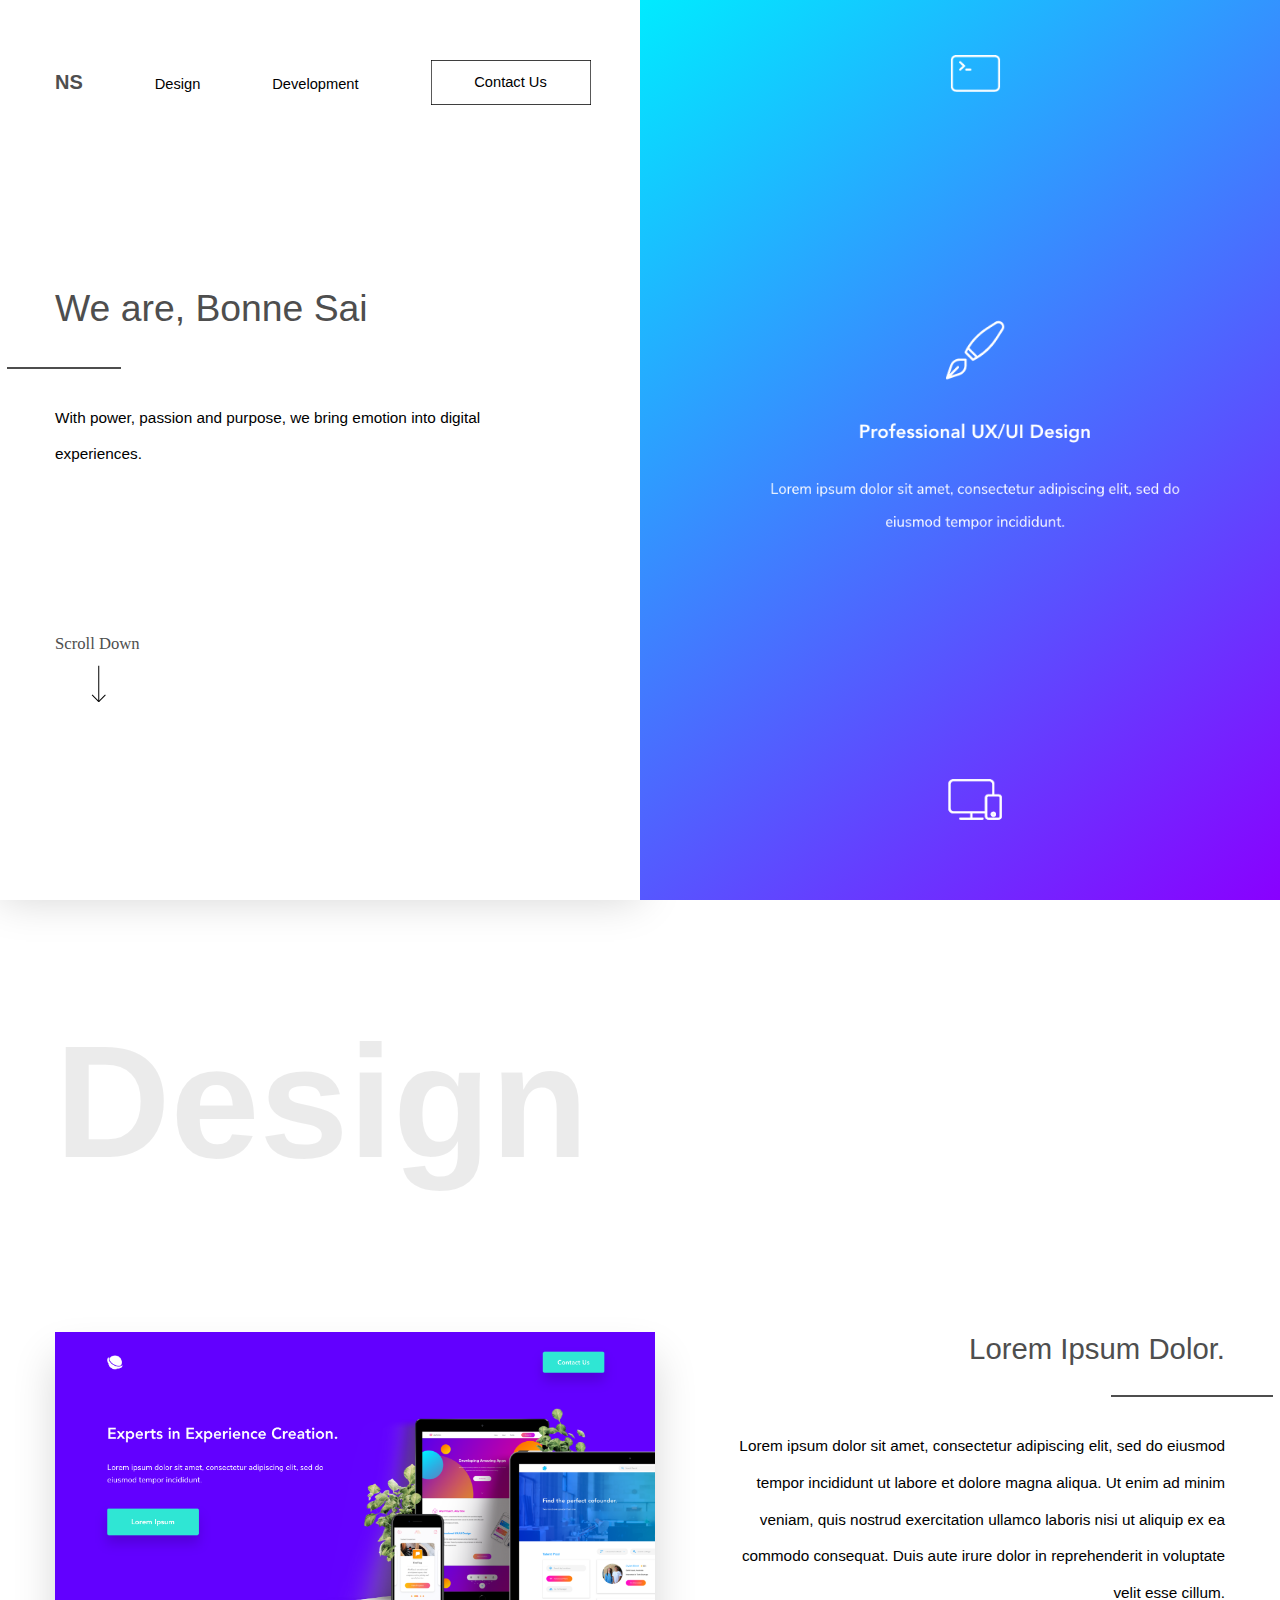
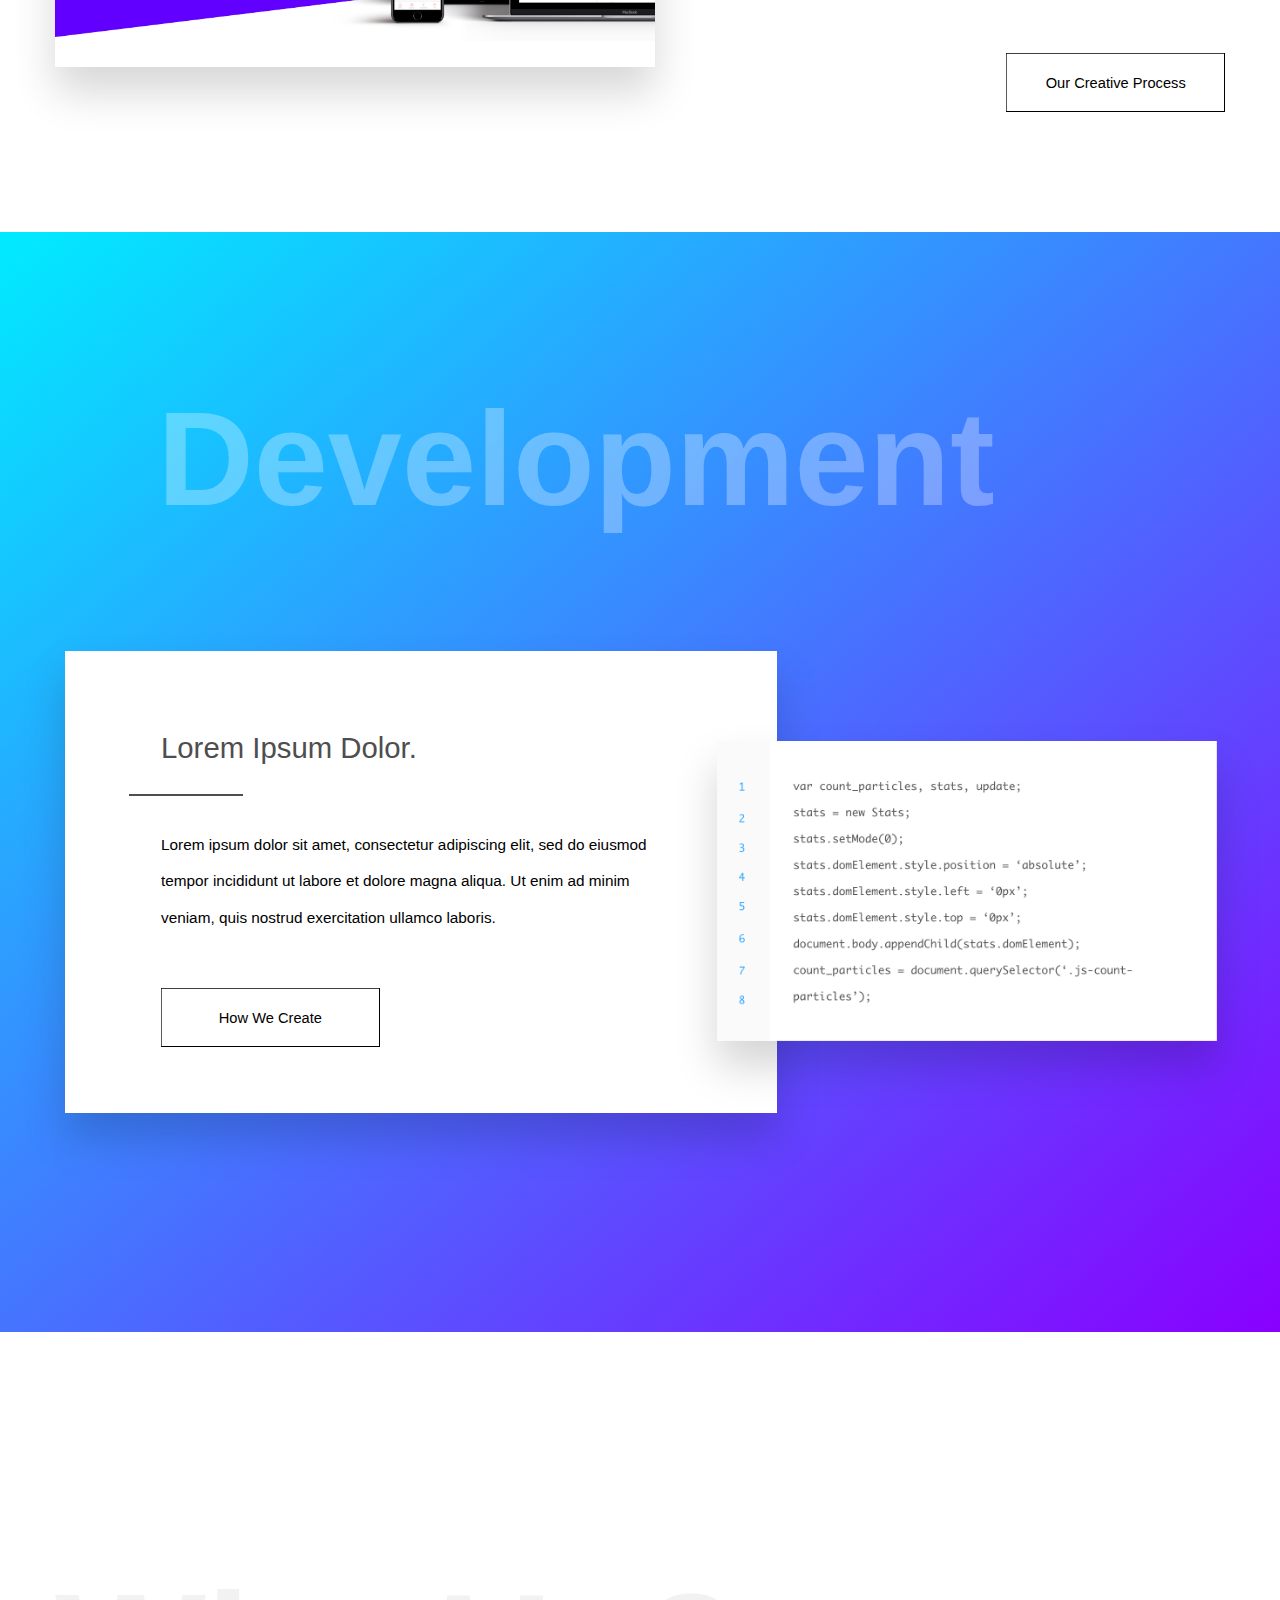
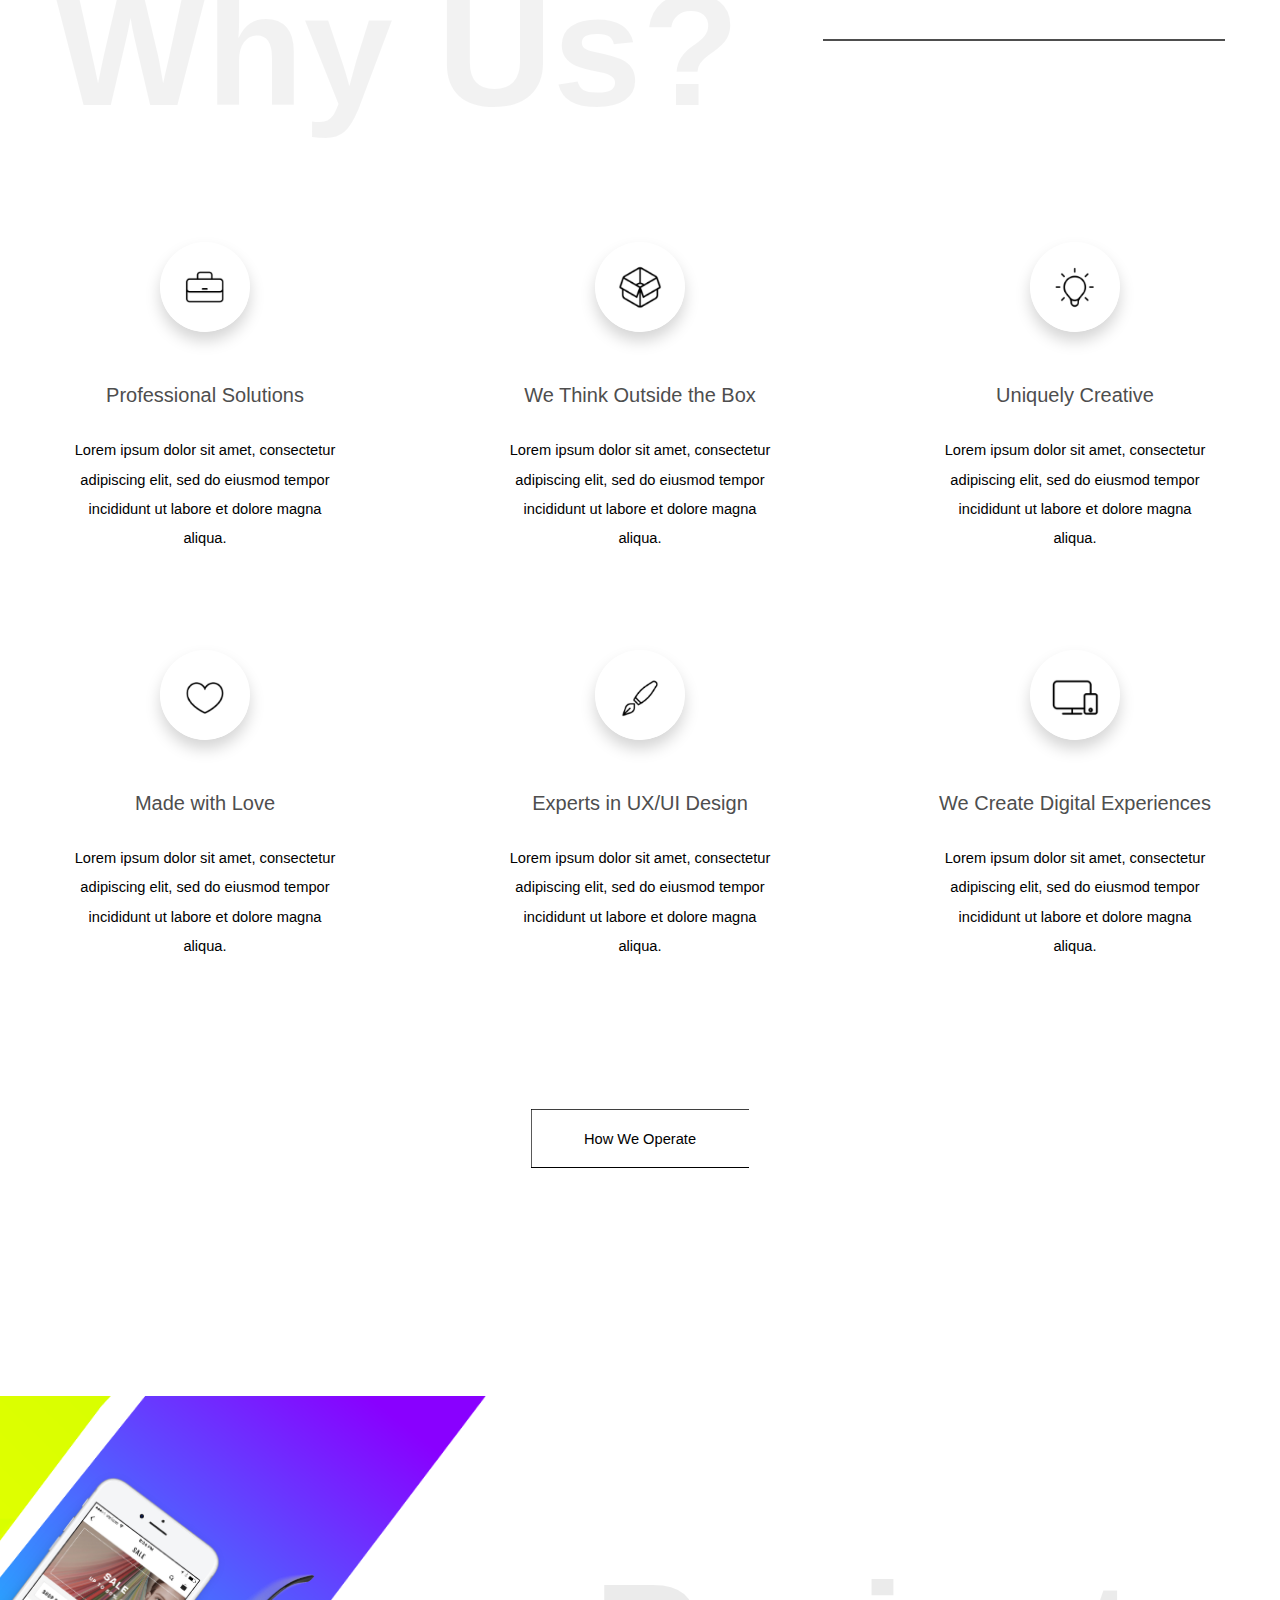
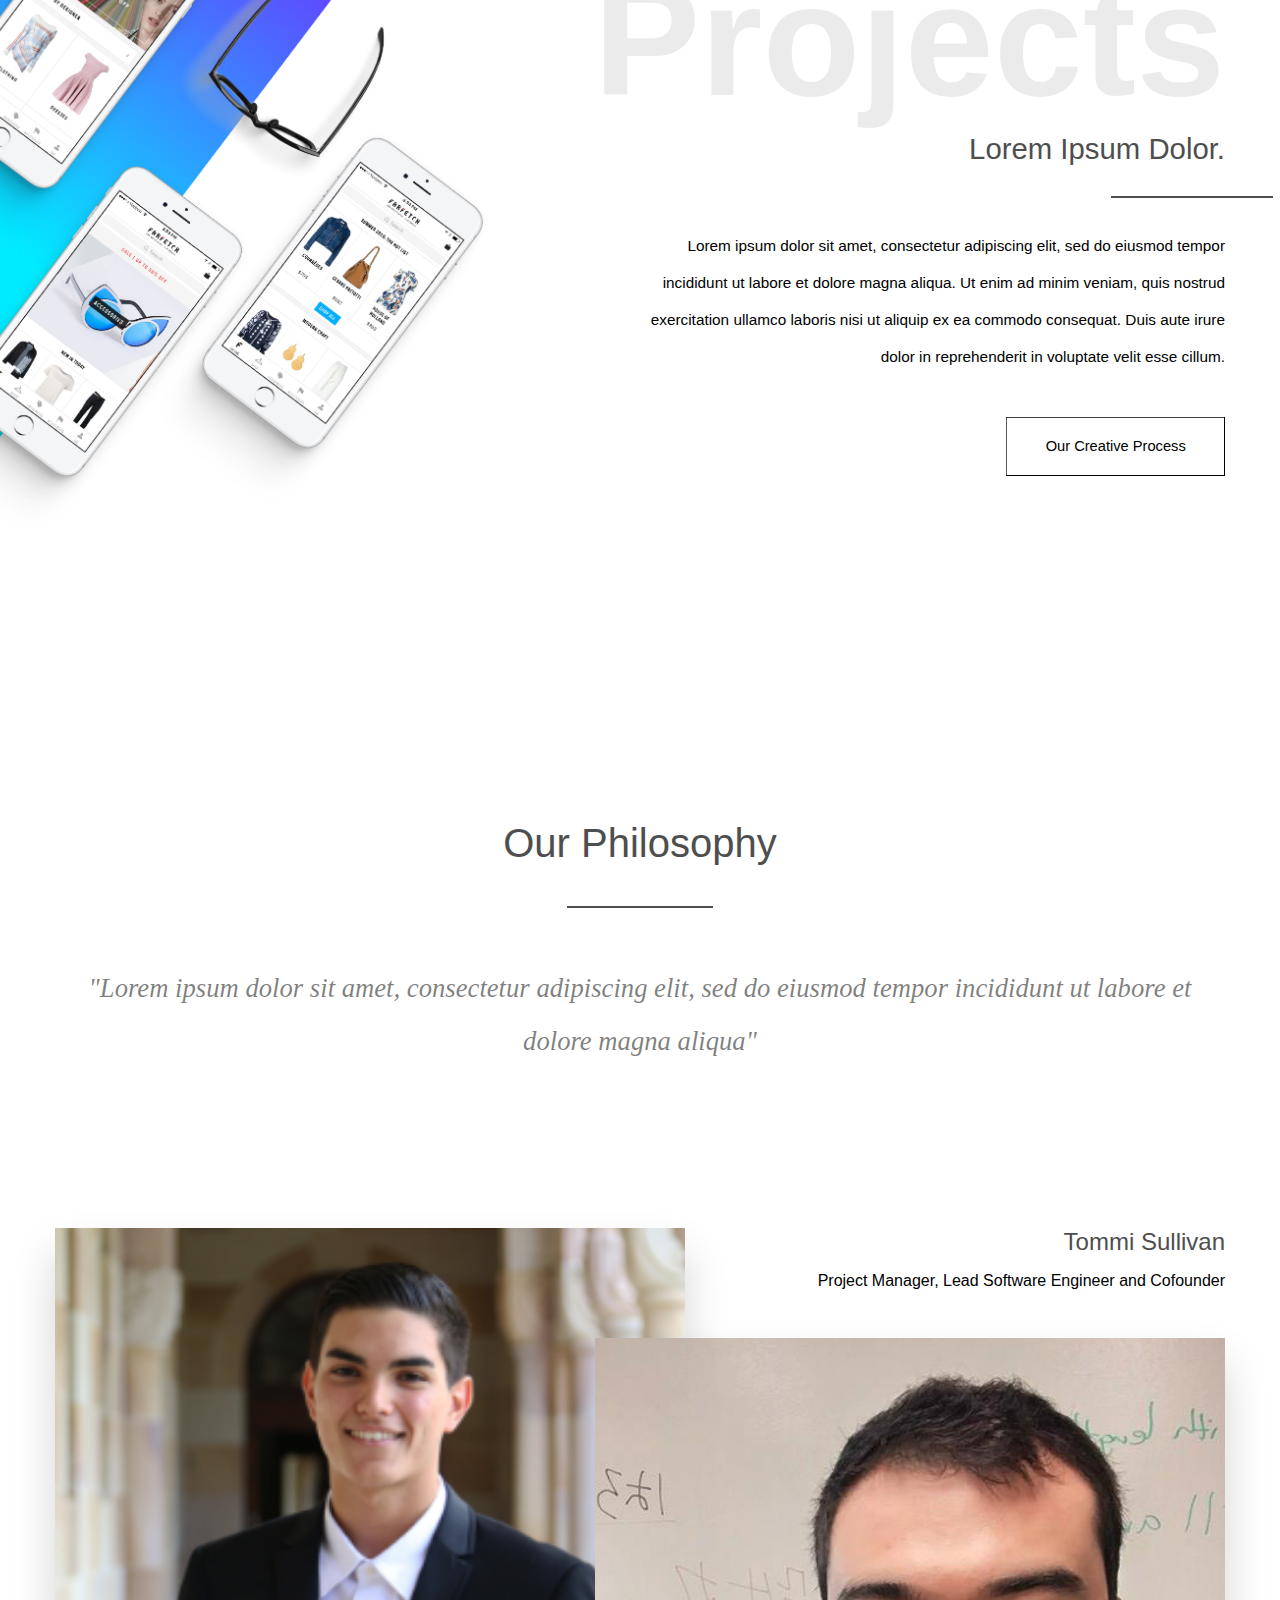
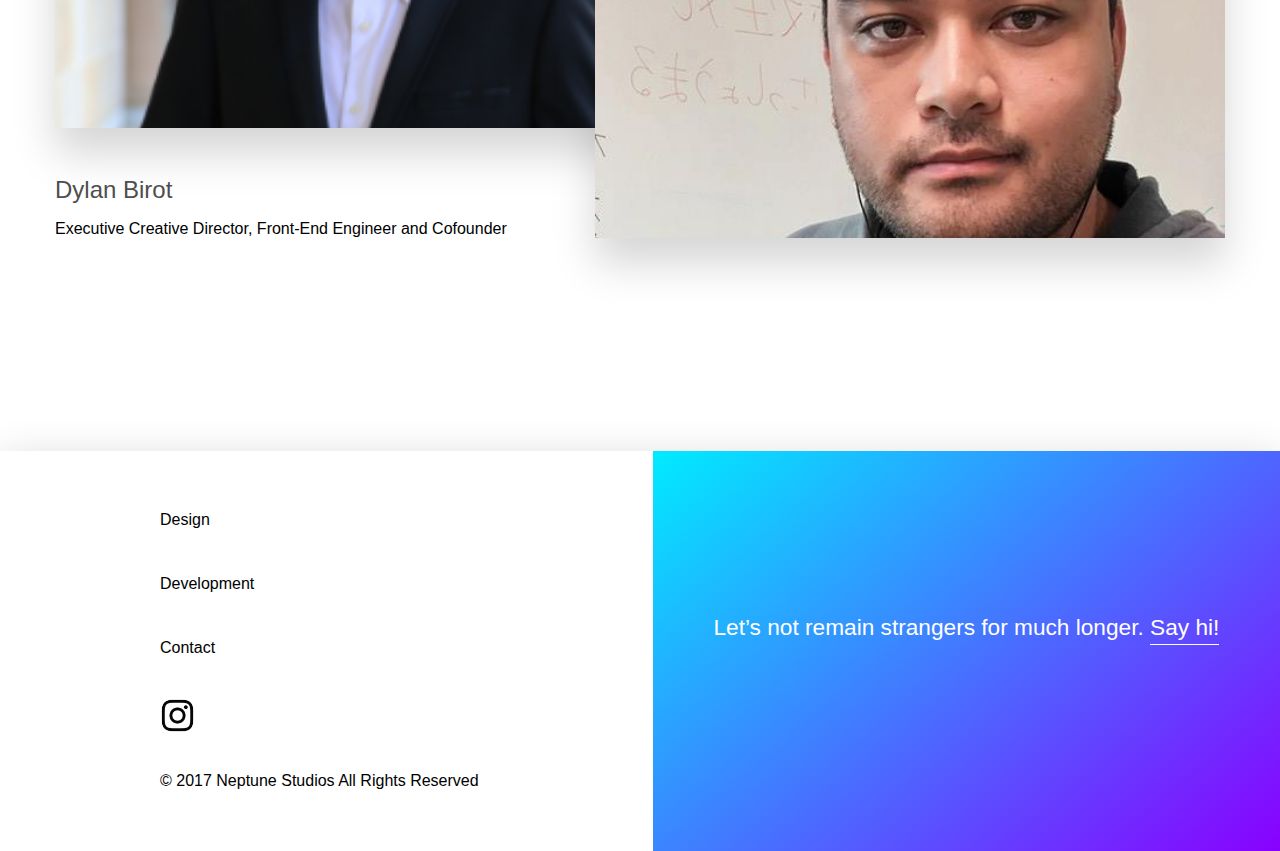
==== commit ca02924a: "2:23AM 25 Aug Mobile Version Commencement" ====
--- a/index.html
+++ b/index.html
@@ -3,6 +3,7 @@
 
   <head>
     <link href="index.css" rel="stylesheet" />
+    <script src="index.js"></script>
   </head>
 
   <body>
@@ -35,8 +36,24 @@
 
       </ul>
 
+      <ul class="mobile-nav">
+
+          <li>
+              <a id="logo" href="#">NS</a>
+          </li>
+
+          <li>
+            <button class="burger">
+              <div id="top"></div>
+              <div id="bottom"></div>
+            </button>
+          </li>
+
+      </ul>
+      
+
       <div class="header-text">
-        <h1>We are, Neptune Studios</h1>
+        <h1>We are, Bonne Sai</h1>
         <hr />
         <p>With power, passion and purpose, we bring emotion into digital experiences.</p>
 
@@ -44,172 +61,132 @@
 
         <img id="scrolldown" src="assets/images/scrolldown.svg" />
 
-        <!--- Carousel Image for now --->
-
+        <!--- Carousel Image for now -->
         <img id="carousel" src="assets/images/carousel.png" />
-
-      </div>
-
-
-
-    </div>
+      </div>
+    </div>
+
+
 
     <div class="design-body">
       <div class="container">
-
         <h1 id="design">Design</h1>
-
         <div class="design-content">
           <img src="assets/images/neptune.png" />
-
           <h1>Lorem Ipsum Dolor.</h1>
           <hr />
           <p>
             Lorem ipsum dolor sit amet, consectetur adipiscing elit, sed do eiusmod tempor incididunt ut labore et dolore magna aliqua. Ut enim ad minim veniam, quis nostrud exercitation ullamco laboris nisi ut aliquip ex ea commodo consequat. Duis aute irure dolor
             in reprehenderit in voluptate velit esse cillum.
           </p>
-
           <a href="#" class="btn btn-1">
             <svg>
               <rect x="0" y="0" fill="none" width="100%" height="100%"/>
             </svg>
               Our Creative Process
           </a>
-
-        </div>
-
-      </div>
-
-    </div>
+        </div>
+      </div>
+    </div>
+
+
 
     <div class="dev-body">
       <div class="container">
-
-
         <h1 id="development">Development</h1>
-
         <div class="dev-content">
-
           <div class="tile-wrapper">
-
             <div class="text-tile">
-
               <h1>Lorem Ipsum Dolor.</h1>
               <hr />
               <p>
                 Lorem ipsum dolor sit amet, consectetur adipiscing elit, sed do eiusmod tempor incididunt ut labore et dolore magna aliqua. Ut enim ad minim veniam, quis nostrud exercitation ullamco laboris.
               </p>
-
               <a href="#" class="btn btn-1">
             <svg>
               <rect x="0" y="0" fill="none" width="100%" height="100%"/>
             </svg>
               How We Create
           </a>
-
-            </div>
-
-
+            </div>
             <div class="code-tile">
-
               <img src="assets/images/codesample.png" />
-
-            </div>
-
-          </div>
-
-        </div>
-
-
-      </div>
-
-    </div>
+            </div>
+          </div>
+        </div>
+      </div>
+    </div>
+
+
 
     <div class="why-body why-container">
       <h1 id="whyus">Why Us?</h1>
       <hr />
 
       <div class="features">
-
         <div class="tile-container container">
 
           <div class="tiles">
-
             <div class="content">
               <img src="assets/images/business.png" />
               <h2 id="one">Professional Solutions</h2>
               <p>Lorem ipsum dolor sit amet, consectetur adipiscing elit, sed do eiusmod tempor incididunt ut labore et dolore magna aliqua. </p>
             </div>
-
-          </div>
-
-          <div class="tiles">
-
+          </div>
+
+
+          <div class="tiles">
             <div class="content">
               <img src="assets/images/box.png" />
               <h2 id="two">We Think Outside the Box</h2>
               <p>Lorem ipsum dolor sit amet, consectetur adipiscing elit, sed do eiusmod tempor incididunt ut labore et dolore magna aliqua. </p>
             </div>
-
-          </div>
-
-          <div class="tiles">
-
+          </div>
+
+
+          <div class="tiles">
             <div class="content">
               <img src="assets/images/idea.png" />
               <h2 id="three">Uniquely Creative</h2>
               <p>Lorem ipsum dolor sit amet, consectetur adipiscing elit, sed do eiusmod tempor incididunt ut labore et dolore magna aliqua. </p>
             </div>
-
-          </div>
-
-
-          <div class="tiles">
-
+          </div>
+
+
+          <div class="tiles">
             <div class="content">
               <img src="assets/images/love.png" />
               <h2 id="four">Made with Love</h2>
               <p>Lorem ipsum dolor sit amet, consectetur adipiscing elit, sed do eiusmod tempor incididunt ut labore et dolore magna aliqua. </p>
             </div>
-
-          </div>
-
-          <div class="tiles">
-
+          </div>
+
+
+          <div class="tiles">
             <div class="content">
               <img src="assets/images/design.png" />
               <h2 id="five">Experts in UX/UI Design</h2>
               <p>Lorem ipsum dolor sit amet, consectetur adipiscing elit, sed do eiusmod tempor incididunt ut labore et dolore magna aliqua. </p>
             </div>
-
-          </div>
-
-          <div class="tiles">
-
+          </div>
+
+
+          <div class="tiles">
             <div class="content">
               <img src="assets/images/devices.png" />
               <h2 id="six">We Create Digital Experiences</h2>
               <p>Lorem ipsum dolor sit amet, consectetur adipiscing elit, sed do eiusmod tempor incididunt ut labore et dolore magna aliqua. </p>
             </div>
-
-          </div>
-
-
-
-
-        </div>
-
-
-
+          </div>
+        </div>
       </div>
 
       <a href="#" class="btn btn-1">
-      <svg>
-        <rect x="0" y="0" fill="none" width="100%" height="100%"/>
-      </svg>
-        How We Operate
-    </a>
-
+        <svg>
+          <rect x="0" y="0" fill="none" width="100%" height="100%"/>
+        </svg>
+          How We Operate
+      </a>
 
     </div>
 
@@ -221,9 +198,7 @@
       <img id="secondslice" src="assets/images/blueslice.png" />
 
       <div class="container">
-
         <div class="mockup-text">
-
           <h1 id="projects">Projects</h1>
           <h2>Lorem Ipsum Dolor.</h2>
           <hr />
@@ -231,40 +206,28 @@
             Lorem ipsum dolor sit amet, consectetur adipiscing elit, sed do eiusmod tempor incididunt ut labore et dolore magna aliqua. Ut enim ad minim veniam, quis nostrud exercitation ullamco laboris nisi ut aliquip ex ea commodo consequat. Duis aute irure dolor
             in reprehenderit in voluptate velit esse cillum.
           </p>
-
           <a href="#" class="btn btn-1">
             <svg>
               <rect x="0" y="0" fill="none" width="100%" height="100%"/>
             </svg>
               Our Creative Process
           </a>
-
-
-        </div>
-
-
-
+        </div>
       </div>
 
     </div>
 
 
     <div class="team">
-
-      <div class="container">
-
+      <div class="container">
         <div class="philosophy">
-
           <h1>Our Philosophy</h1>
           <hr />
           <p>
             "Lorem ipsum dolor sit amet, consectetur adipiscing elit, sed do eiusmod tempor incididunt ut labore et dolore magna aliqua"
           </p>
-
-        </div>
-
+        </div>
         <div class="founders">
-
           <div class="dylan">
             <div class="image"></div>
             <h3>Dylan Birot</h3>
@@ -272,7 +235,6 @@
               Executive Creative Director, Front-End Engineer and Cofounder
             </p>
           </div>
-
           <div class="tommi">
             <h3>Tommi Sullivan</h3>
             <p>
@@ -280,52 +242,40 @@
             </p>
             <div class="image"></div>
           </div>
-
-        </div>
-
-      </div>
-
+        </div>
+      </div>
     </div>
 
 
     <footer>
       <div class="footer-left">
-
         <ul>
           <li>
             <a class="slideout" href="#">Design</a>
           </li>
-
           <li>
             <a class="slideout" href="#">Development</a>
           </li>
-
           <li>
             <a class="slideout" href="#">Contact</a>
           </li>
-
           <li>
             <ul>
               <img src="assets/images/instagramlogo.jpg" />
             </ul>
           </li>
-
           <li id="copyright">
             © 2017 Neptune Studios All Rights Reserved
           </li>
-
         </ul>
       </div>
-
       <div class="footer-right">
-
         <h1>Let’s not remain strangers for much longer. <a href="#">Say hi!</a></h1>
-
-      </div>
-
+      </div>
     </footer>
 
 
+
   </body>
 
 </html>
--- a/index.css
+++ b/index.css
@@ -7,12 +7,17 @@
 
 }
 
+a:link {
+  color: black;
+}
+
 @fontface {
   font-family: 'Avenir';
   src: url("assets/fonts/Avenir.ttc");
 }
 
 
+
 html {
   overflow-x: hidden;
 }
@@ -24,7 +29,7 @@
 .left {
   position: absolute;
   background: white;
-  width: 50vw !important;
+  width: 50vw;
   overflow-x: visible;
   height: 100vh;
   max-height: 1600px;
@@ -81,11 +86,12 @@
 
 #nav-link {
   position: relative;
-  transition: 0.4s ease-in-out;
+  transition: 1s ease-in-out;
+  padding-bottom: 4px;
 }
 
 #nav-link:hover {
-
+  border-bottom: 1px solid black;
 }
 
 
@@ -102,6 +108,11 @@
   background: #4e4e4e;
   color: white;
 
+}
+
+
+.mobile-nav {
+  display: none;
 }
 
 
@@ -125,10 +136,6 @@
   top: 12px;
 }
 
-.btn:hover {
-  text-decoration: none;
-  letter-spacing: 0.5px;
-}
 
 .btn-1 {
   background: none;
@@ -163,8 +170,8 @@
 
 
 .header-text h1 {
-  padding-top: 6em;
-  font-size: 25pt;
+  padding-top: 4.4em;
+  font-size: 28pt;
   padding-bottom: 1em;
   font-weight: 500;
   color: #4e4e4e;
@@ -181,7 +188,8 @@
 
 .header-text p {
   width: 450px;
-  line-height: 2;
+  font-size: 11.5pt;
+  line-height: 2.4;
   padding-top: 2em;
 }
 
@@ -218,7 +226,7 @@
   padding-top: 2em;
   position: relative;
   display: block;
-  height: 950px;
+  height: 750px;
 }
 
 .design-body img {
@@ -248,9 +256,9 @@
 .design-content p {
   text-align: right;
   float: right;
-  line-height: 2;
+  line-height: 2.4;
   padding-top: 2em;
-  font-size: 10.7pt;
+  font-size: 11.5pt;
   width: 500px;
 }
 
@@ -258,11 +266,6 @@
   float: right;
   margin-top: 2em;
   padding: 0.5em 2em;
-  transition: 0.6s ease-in-out;
-}
-
-.design-content a:hover {
-  letter-spacing: 0.5px;
 }
 
 .design-content svg {
@@ -339,9 +342,9 @@
 }
 
 .text-tile p {
-  font-size: 11pt;
+  font-size: 11.5pt;
   padding-top: 2em;
-  line-height: 2;
+  line-height: 2.4;
   width: 500px;
   padding-bottom: 2em;
 }
@@ -354,9 +357,6 @@
   transition: 0.6s ease-in-out;
 }
 
-.text-tile a:hover {
-  letter-spacing: 0.5px;
-}
 
 .text-tile svg {
   height: 4em;
@@ -370,8 +370,8 @@
   width: 500px;
   height: 300px;
   position: absolute;
-  margin-left: -90px;
-  margin-top: 60px;
+  margin-left: -60px;
+  margin-top: 90px;
 
 }
 
@@ -387,7 +387,7 @@
 
 .why-body {
   position: relative;
-  top: 180px;
+  top: 140px;
   display: block;
   padding-top: 11em;
 }
@@ -477,7 +477,7 @@
 
 .tile-container h2 {
   font-weight: 500;
-  font-size: 13pt;
+  font-size: 15pt;
   color: #4e4e4e;
 }
 
@@ -490,7 +490,7 @@
 .projects {
   display: block;
   position: relative;
-  top: 500px;
+  top: 350px;
   height: 1375px;
   overflow: hidden;
 
@@ -506,14 +506,16 @@
 #secondslice {
   position: absolute;
   width: 31vw;
+  visibility: hidden;
   right: -10%;
 }
 
 #appmockup {
-  width: 40vw;
+  width: 70vw;
+  left: -20vw;
   position: absolute;
   z-index: 1000 !important;
-  padding-top: 5em;
+  padding-top: 1em;
 
 }
 
@@ -522,7 +524,7 @@
   font-size: 120pt;
   font-weight: 600;
   color: rgba(0,0,0,0.08);
-  padding-bottom: 50px;
+
 }
 
 .mockup-text {
@@ -531,7 +533,7 @@
   height: 100%;
   float: right;
   vertical-align: middle;
-  padding-top: 32%;
+  padding-top: 13%;
 
 }
 
@@ -546,10 +548,10 @@
 .mockup-text p {
   text-align: right;
   float: right;
-  line-height: 2;
+  line-height: 2.4;
   padding-top: 2em;
-  font-size: 13pt;
-  width: 700px;
+  font-size: 11.5pt;
+  width: 600px;
 }
 
 .mockup-text hr {
@@ -568,9 +570,6 @@
   transition: 0.6s ease-in-out;
 }
 
-.mockup-text a:hover {
-  letter-spacing: 0.5px;
-}
 
 .mockup-text svg {
   height: 4em;
@@ -579,8 +578,9 @@
 .team {
   display: block;
   position: relative;
-  top: 800px;
-}
+
+}
+
 
 .philosophy {
   text-align: center;
@@ -659,6 +659,8 @@
   margin-top: 3em;
   background-image: url('assets/images/tommi.jpg');
   z-index: 10000;
+  background-repeat: no-repeat;
+  background-size: cover;
 }
 
 .tommi h3 {
@@ -676,13 +678,13 @@
 
 
 footer {
-  height: 500px;
+  height: 400px;
   width: 100%;
   display: block;
   box-shadow: 0px 8px 40px rgba(0,0,0,0.16);
   clear: both;
   position: relative;
-  top: 1050px;
+  top: 200px;
 }
 
 .footer-left {
@@ -695,7 +697,7 @@
 .footer-right {
   display: inline-block;
   background: linear-gradient(140deg, #00EBFF, #8900FF);
-  width: 50vw;
+  width: 49vw;
   height: 100%;
   float: right;
 }
@@ -703,11 +705,11 @@
 .footer-right h1 {
   margin: auto;
   display: block;
-  margin-top: 14%;
+  margin-top: 26%;
   color: white;
   font-weight: 200;
   text-align: center;
-  font-size: 23pt;
+  font-size: 17pt;
 }
 
 .footer-right a {
@@ -725,13 +727,14 @@
 footer img {
   width: 35px;
   position: relative;
-  top: -3em;
+  top: -1.3em;
   margin-left: -10em;
 }
 
 footer ul {
   padding-left: 10em;
-  padding-top: 5em;
+  padding-top: 2.3em;
+  overflow: hidden;
 
 }
 
@@ -747,6 +750,7 @@
 .slideout:hover {
   padding-left: 10px;
   font-weight: 500;
+  letter-spacing: 0.5px;
 }
 
 #copyright {
@@ -756,7 +760,109 @@
 
 
 
-@media screen and (max-height: 1440px) {
+@media screen and (max-width: 1000px) {
+
+  body {
+    overflow: hidden !important;
+  }
+
+  .nav {
+    display: none;
+  }
+
+
+  .mobile-nav {
+    display: block;
+    margin-top: 9em;
+    list-style: none;
+    display: inline-block;
+    width: 100%;
+  }
+
+  .burger {
+    width: 70px;
+    display: inline-block;
+    height: 70px;
+    float: right;
+    
+  }
+
+
+
+  #top {
+    width: 100%;
+    background: #4e4e4e;
+    height: 6px;
+
+  }
+
+  #bottom {
+    width: 100%;
+    background: #4e4e4e;
+    margin-top: 2em;
+    height: 6px;
+
+  }
+
+
+
+
+
+  
+
+  #logo {
+    font-size: 40pt;
+    position: absolute;
+  }
+
+  #carousel {
+    display: none;
+  }
+
+  .header-container {
+    display: block;
+    margin: auto;
+    width: 70vw;
+    height: 100vh;
+    
+  }
+
+  .header-text h1 {
+    font-size: 50pt;
+    margin-top: 0.5em;
+  }
+
+  .header-text hr {
+    width: 300px;
+    margin-bottom: 2em;
+  }
+
+  .header-text p {
+    font-size: 25pt;
+    width: 100%;
+  }
+
+  #scrolldown {
+    width: 200px;
+    margin-top: 90px;
+  }
+
+  .left {
+    width: 100vw;
+    height: 100vh;
+    box-shadow: 0px 0px 100px rgba(0,0,0,0.16);
+  }
+
+  .right {
+    display: none;
+  }
+
+}
+
+
+
+
+@media screen and (min-width: 1800px) {
 
   .header-container {
     height: 1000px;
@@ -782,4 +888,33 @@
 
   .design-body {
     top: 100px;
-  }
+    height: 850px;
+  }
+
+  #secondslice {
+    visibility: visible;
+  }
+
+  #appmockup {
+    width: 35vw;
+    left: 0;
+  }
+
+  .team {
+    top: 600px;
+  }
+
+  .mockup-text {
+    padding-top: 32%;
+  }
+
+  footer {
+    top: 800px;
+  }
+
+
+  .footer-right h1 {
+    font-size: 23pt;
+    margin-top: 11.5%;
+  }
+}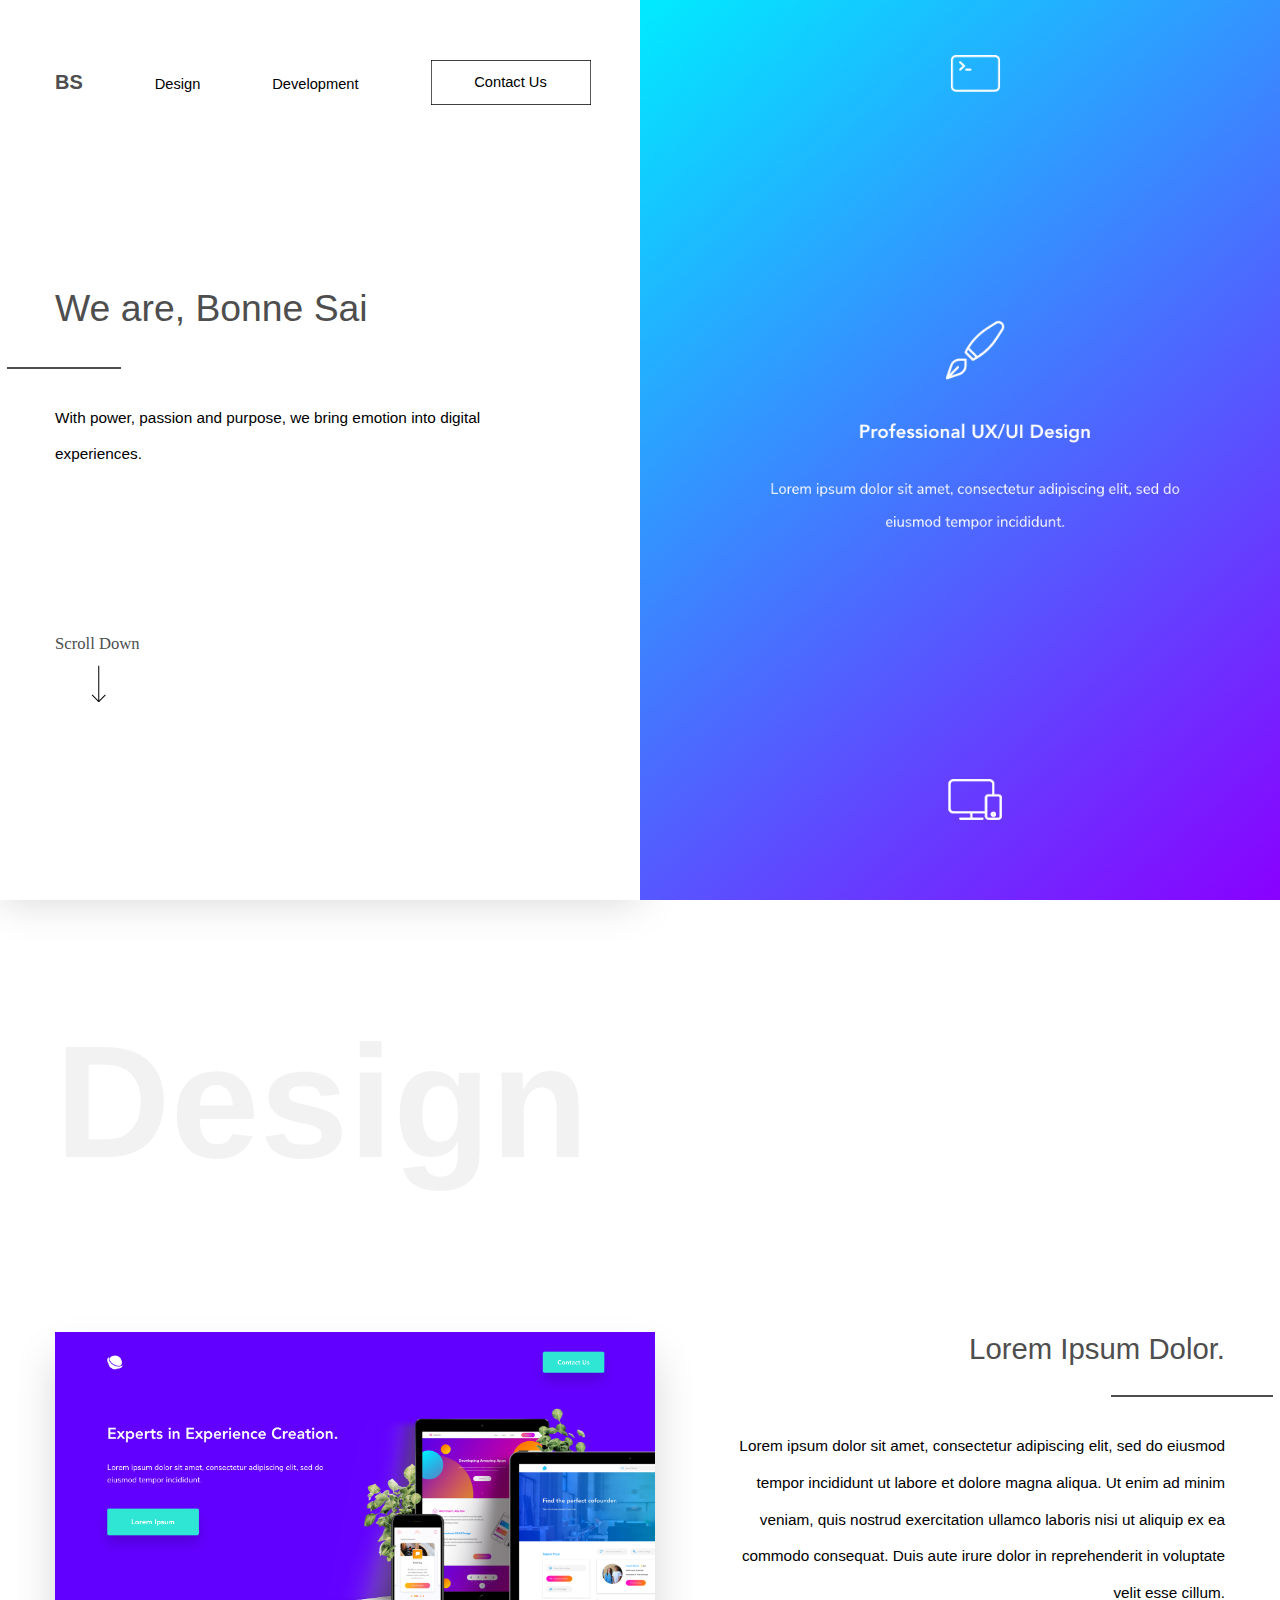
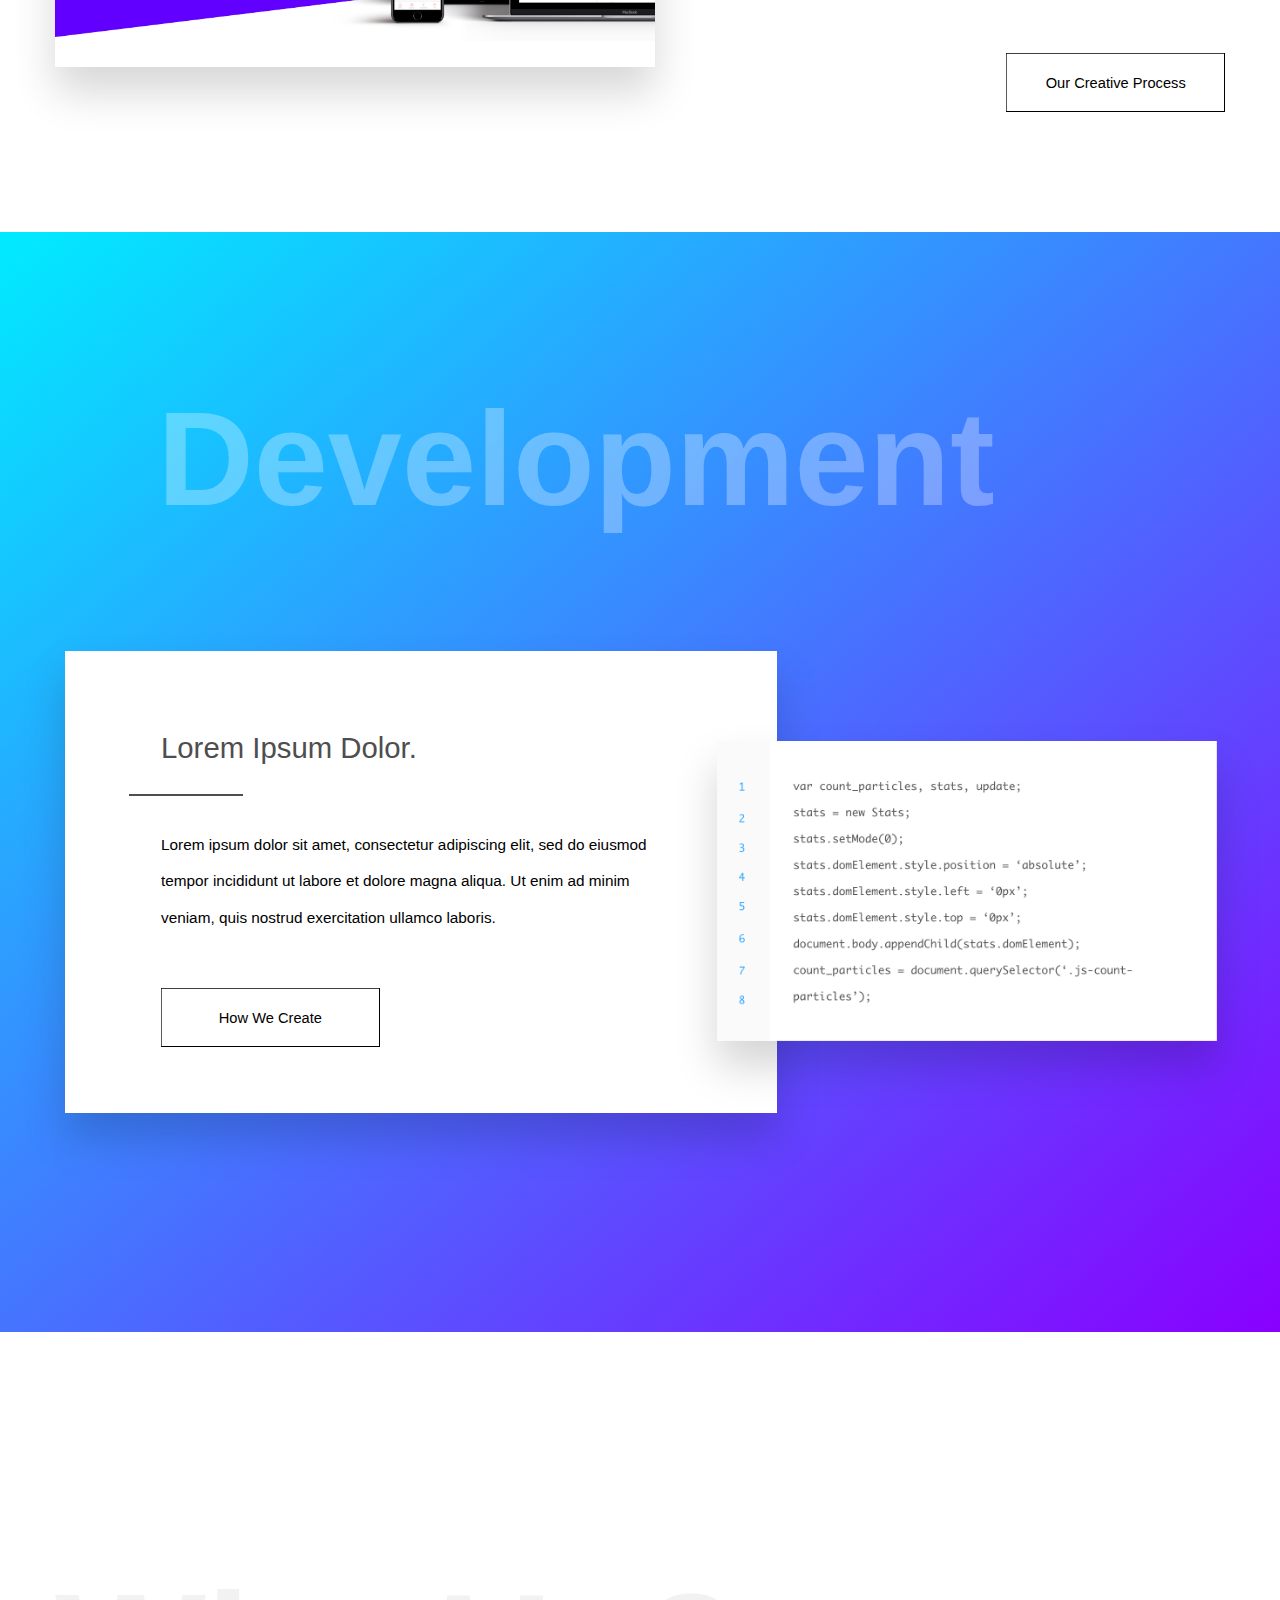
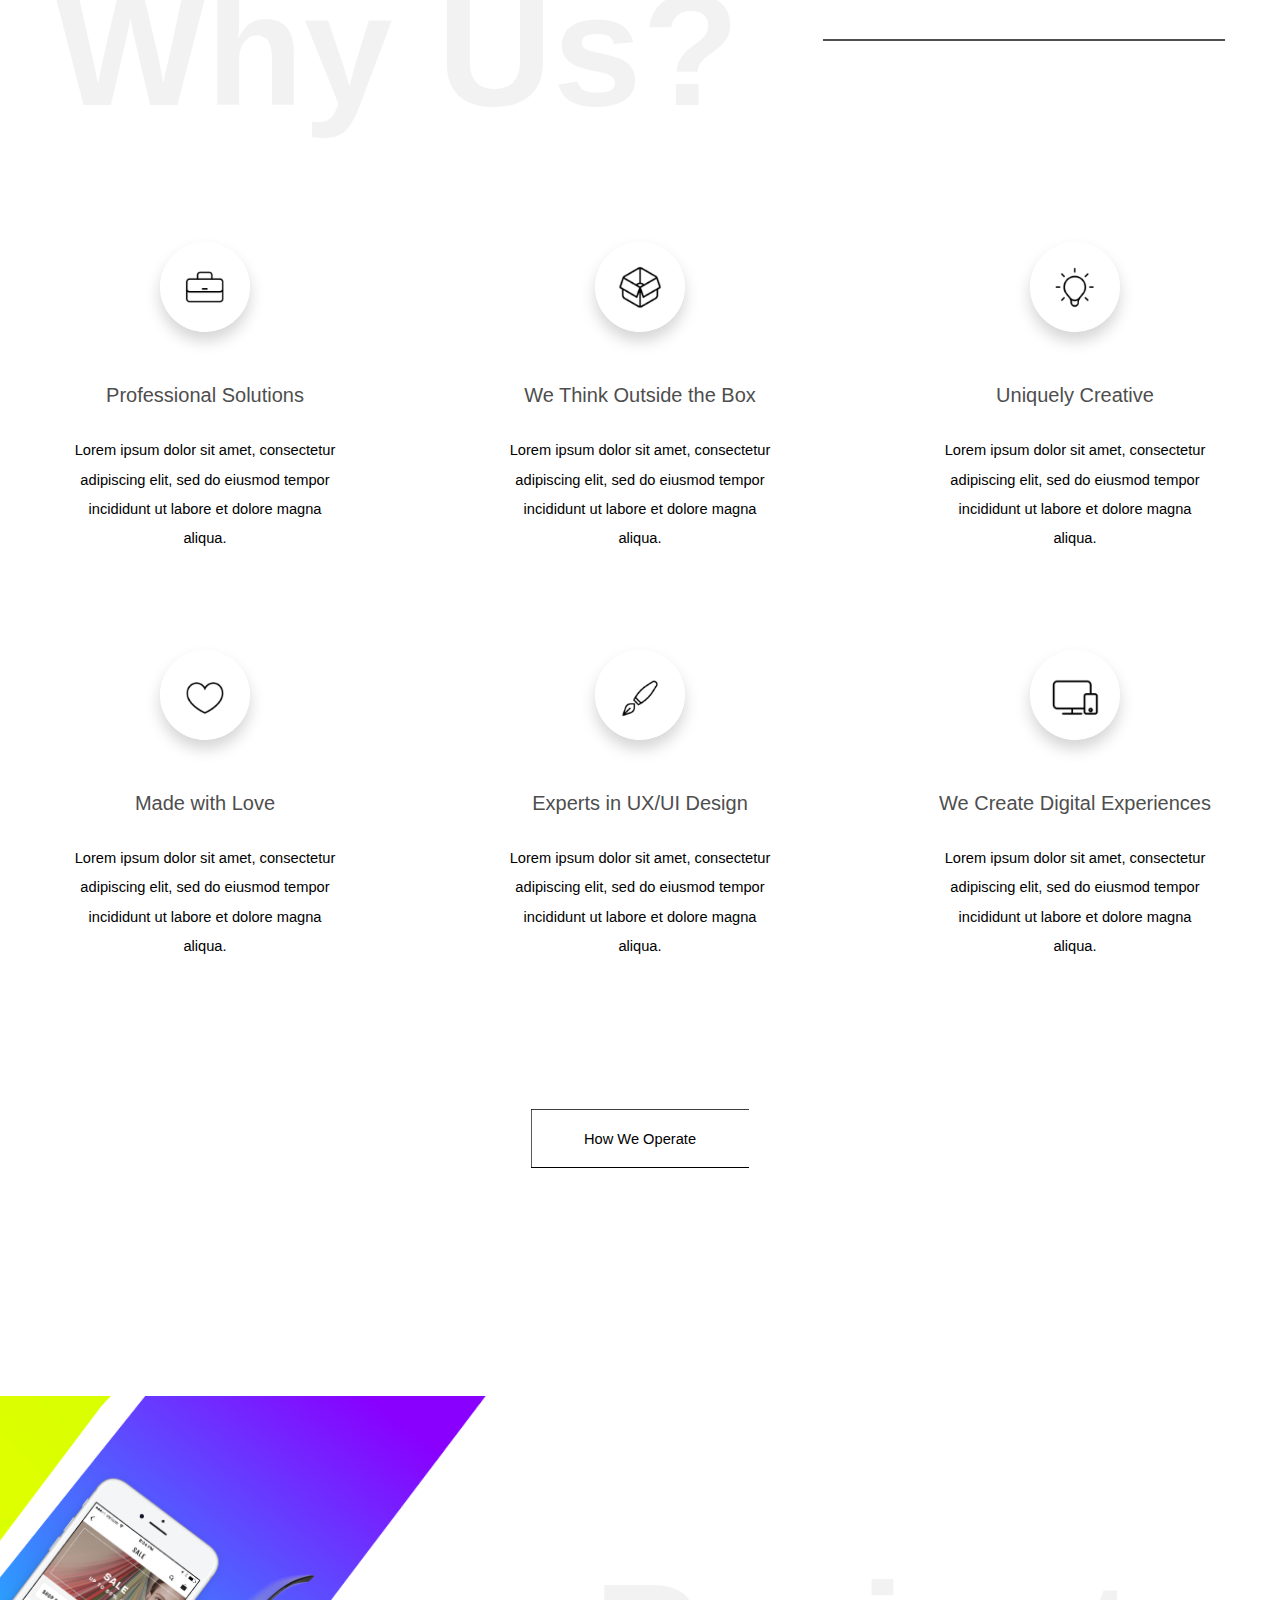
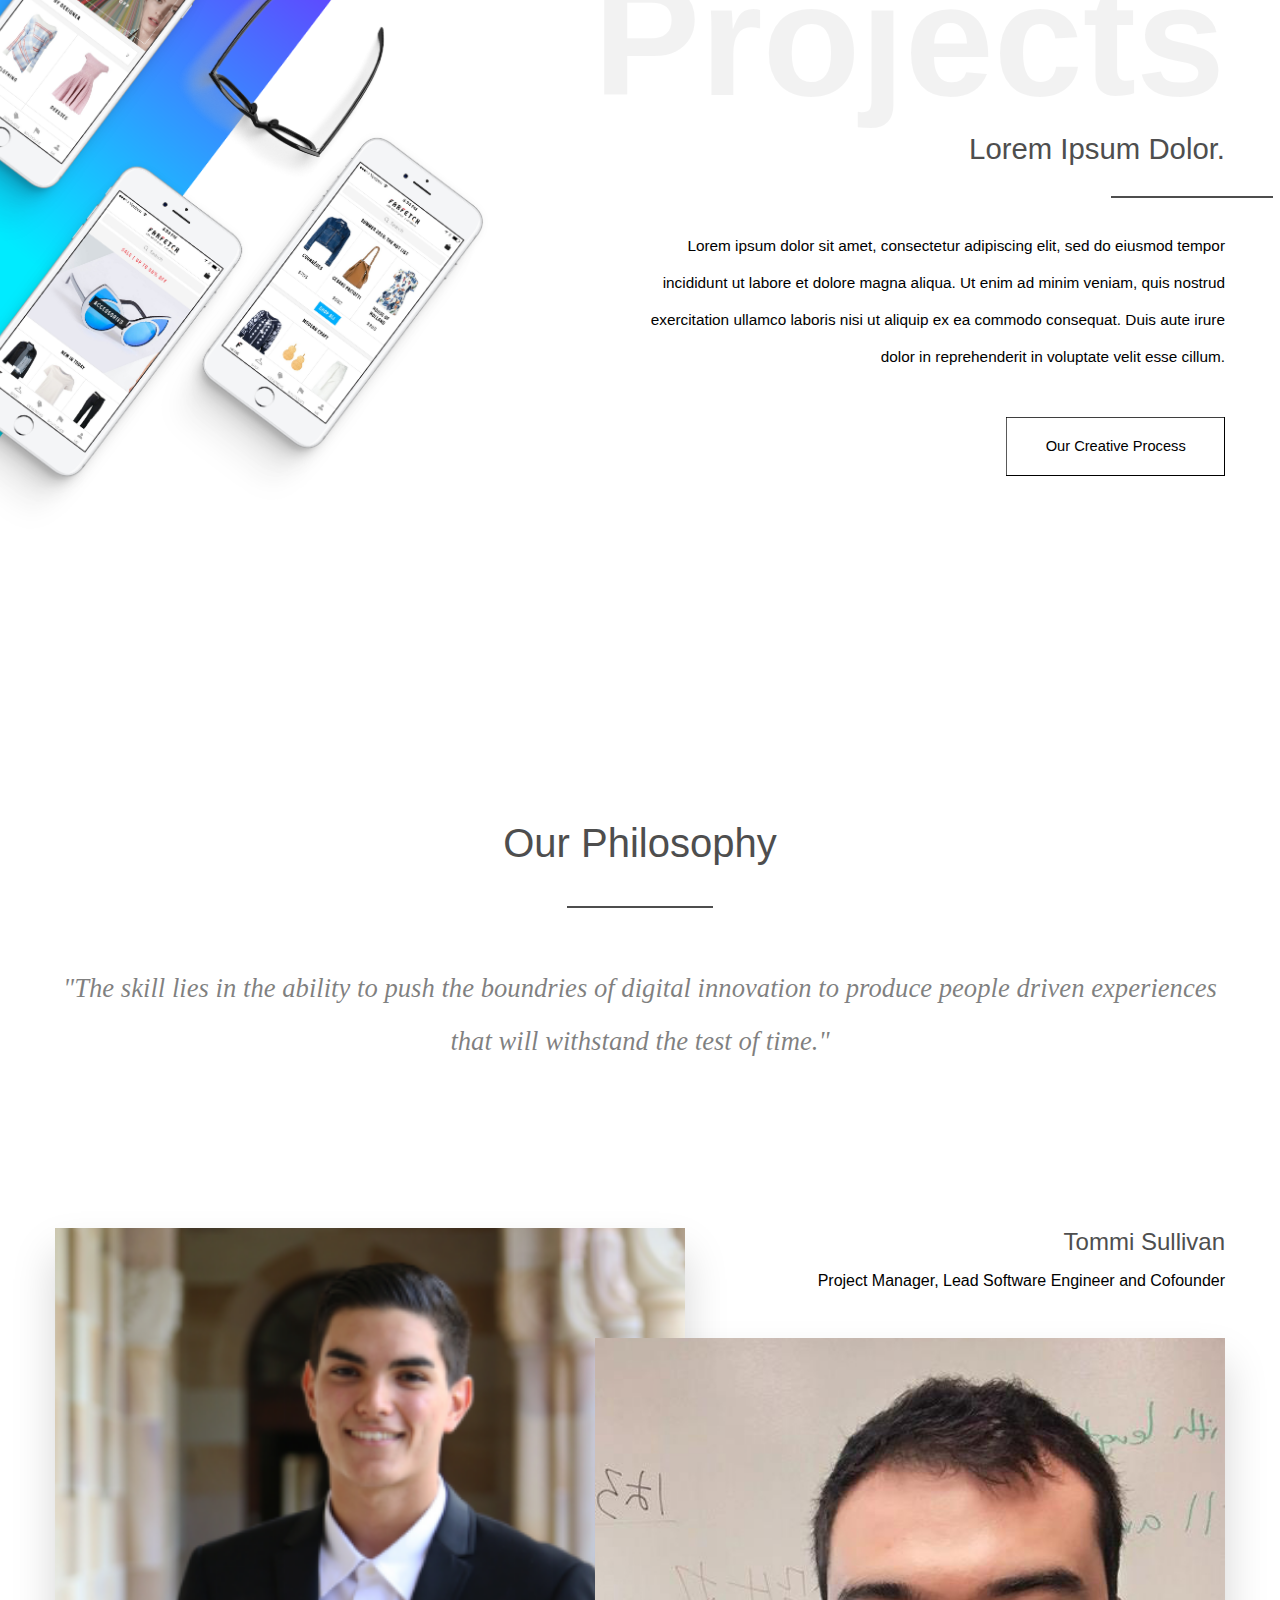
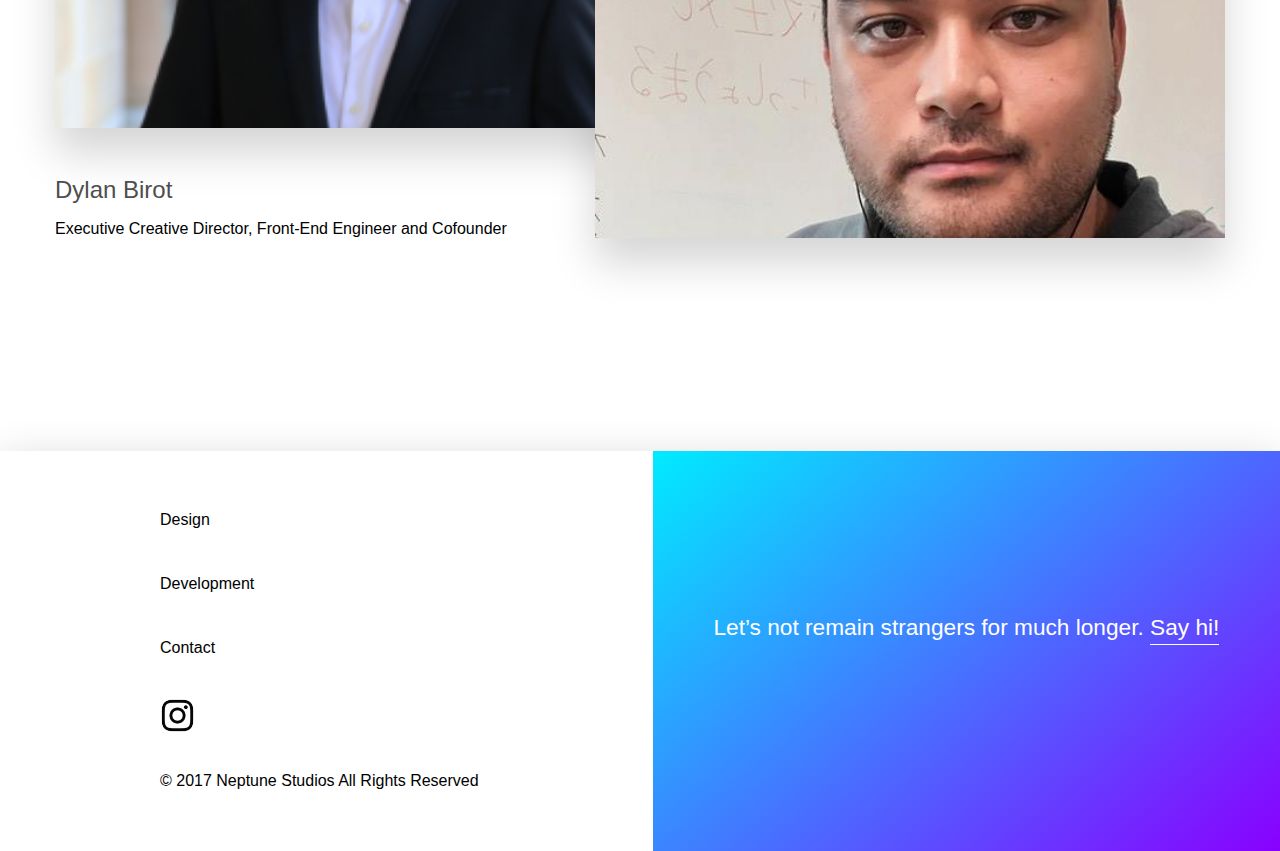
==== commit e997e604: "Home Page Mobile Version Complete" ====
--- a/index.html
+++ b/index.html
@@ -15,7 +15,7 @@
 
       <ul class="nav">
         <li>
-          <a id="logo" href="#">NS</a>
+          <a id="logo" href="#">BS</a>
         </li>
 
         <li>
@@ -38,32 +38,31 @@
 
       <ul class="mobile-nav">
 
-          <li>
-              <a id="logo" href="#">NS</a>
-          </li>
-
-          <li>
-            <button class="burger">
+        <li>
+          <a id="logo" href="#">BS</a>
+        </li>
+
+        <li>
+          <button class="burger">
               <div id="top"></div>
               <div id="bottom"></div>
             </button>
-          </li>
-
-      </ul>
-      
-
-      <div class="header-text">
-        <h1>We are, Bonne Sai</h1>
-        <hr />
-        <p>With power, passion and purpose, we bring emotion into digital experiences.</p>
-
-        </p>
-
-        <img id="scrolldown" src="assets/images/scrolldown.svg" />
-
-        <!--- Carousel Image for now -->
-        <img id="carousel" src="assets/images/carousel.png" />
-      </div>
+        </li>
+        <</ul>
+
+
+          <div class="header-text">
+            <h1>We are, Bonne Sai</h1>
+            <hr />
+            <p>With power, passion and purpose, we bring emotion into digital experiences.</p>
+
+            </p>
+
+            <img id="scrolldown" src="assets/images/scrolldown.svg" />
+
+            <!--- Carousel Image for now -->
+            <img id="carousel" src="assets/images/carousel.png" />
+          </div>
     </div>
 
 
@@ -73,18 +72,20 @@
         <h1 id="design">Design</h1>
         <div class="design-content">
           <img src="assets/images/neptune.png" />
-          <h1>Lorem Ipsum Dolor.</h1>
-          <hr />
-          <p>
-            Lorem ipsum dolor sit amet, consectetur adipiscing elit, sed do eiusmod tempor incididunt ut labore et dolore magna aliqua. Ut enim ad minim veniam, quis nostrud exercitation ullamco laboris nisi ut aliquip ex ea commodo consequat. Duis aute irure dolor
-            in reprehenderit in voluptate velit esse cillum.
-          </p>
-          <a href="#" class="btn btn-1">
-            <svg>
-              <rect x="0" y="0" fill="none" width="100%" height="100%"/>
-            </svg>
-              Our Creative Process
-          </a>
+          <div class="text-wrapper">
+            <h1>Lorem Ipsum Dolor.</h1>
+            <hr />
+            <p>
+              Lorem ipsum dolor sit amet, consectetur adipiscing elit, sed do eiusmod tempor incididunt ut labore et dolore magna aliqua. Ut enim ad minim veniam, quis nostrud exercitation ullamco laboris nisi ut aliquip ex ea commodo consequat. Duis aute irure dolor
+              in reprehenderit in voluptate velit esse cillum.
+            </p>
+            <a href="#" class="btn btn-1">
+              <svg>
+                <rect x="0" y="0" fill="none" width="100%" height="100%"/>
+              </svg>
+                Our Creative Process
+            </a>
+          </div>
         </div>
       </div>
     </div>
@@ -224,7 +225,7 @@
           <h1>Our Philosophy</h1>
           <hr />
           <p>
-            "Lorem ipsum dolor sit amet, consectetur adipiscing elit, sed do eiusmod tempor incididunt ut labore et dolore magna aliqua"
+            "The skill lies in the ability to push the boundries of digital innovation to produce people driven experiences that will withstand the test of time."
           </p>
         </div>
         <div class="founders">
@@ -236,11 +237,17 @@
             </p>
           </div>
           <div class="tommi">
-            <h3>Tommi Sullivan</h3>
-            <p>
+            <h3 id="tommi">Tommi Sullivan</h3>
+            <p id="tommi-desc">
               Project Manager, Lead Software Engineer and Cofounder
             </p>
             <div class="image"></div>
+            <div class="mobile-name">
+              <h3>Tommi Sullivan</h3>
+              <p>
+                Project Manager, Lead Software Engineer and Cofounder
+              </p>
+            </div>
           </div>
         </div>
       </div>
--- a/index.css
+++ b/index.css
@@ -218,7 +218,7 @@
   font-size: 120pt;
   position: absolute;
   top: 60px;
-  color: rgba(0,0,0,0.08);
+  color: rgba(0,0,0,0.05);
 }
 
 .design-body {
@@ -523,7 +523,7 @@
 #projects {
   font-size: 120pt;
   font-weight: 600;
-  color: rgba(0,0,0,0.08);
+  color: rgba(0,0,0,0.05);
 
 }
 
@@ -676,6 +676,10 @@
   padding-top: 1em;
 }
 
+.mobile-name {
+  display: none;
+}
+
 
 footer {
   height: 400px;
@@ -805,11 +809,6 @@
   }
 
 
-
-
-
-  
-
   #logo {
     font-size: 40pt;
     position: absolute;
@@ -857,7 +856,379 @@
     display: none;
   }
 
-}
+  #design {
+    position: static;
+    font-size: 180pt;
+    display: block;
+    text-align: center;
+    width: 100vw;
+  
+  }
+
+  .design-body {
+    height: 1750px;
+  }
+
+  .container {
+    width: 100vw;
+    margin: auto;
+  }
+
+
+  .design-content img {
+    width: 80vw;
+    display: block;
+    float: none;
+    margin: auto;
+    box-shadow: 0px 25px 60px rgba(0, 0, 0, 0.17);
+    margin-top: -17em;
+    margin-bottom: 8em;
+
+  }
+
+  .design-content {
+    display: block;
+    width: 100vw;
+
+  }
+
+  .text-wrapper {
+    display: block;
+    clear: both;
+    width: 100%;
+    height: 1000px;
+    text-align: right;
+    padding-right: 200px;
+  }
+
+  .text-wrapper h1 {
+    font-size: 40pt;
+    padding-right: 2.5em;
+    display: block;
+    position: static;
+  }
+
+  .text-wrapper hr {
+    margin-right: 8em;
+    width: 16em;
+    border: 2px solid #4e4e4e;
+  }
+
+  .text-wrapper p {
+    font-size: 10pt;
+    width: 75vw;
+    padding-right: 5em;
+    display: block;
+    position: static;
+    margin-bottom: 1em;
+  }
+
+  .design-content a {
+    font-size: 20pt;
+    padding: 1.1em 3em;
+    margin-right: 5em;
+
+  }
+
+  .btn {
+    max-width: 250px;
+}
+
+
+  #development {
+    top: 50px;
+    font-size: 230pt;
+    left: -160px;
+  }
+
+  .dev-body {
+    height: 1250px;
+  }
+
+
+  .code-tile {
+    display: none;
+
+  }
+
+  .text-tile {
+    width: 80vw;
+    top: 100px;
+    height: 850px;
+    display: block;
+    margin: auto;
+    padding: 1em;
+  }
+
+
+  .text-tile h1 {
+    font-size: 40pt;
+    padding-top: 2em;
+    margin: auto;
+    text-align: left;
+    text-align: center;
+  }
+
+  .text-tile hr {
+    margin: auto;
+    width: 15em;
+    border: 2px solid #4e4e4e;
+    position: relative;
+    right: 0;
+  }
+    
+  .text-tile p {
+    font-size: 20pt;
+    margin: auto;
+    text-align: center;
+    width: 78%;
+  }
+
+
+  .text-tile a {
+    font-size: 20pt;
+    padding: 1.1em 3em;
+    float: none;
+    top: 1em;
+    display: block;
+    margin: auto;
+
+
+}
+
+
+  .why-body {
+    top: 300px;
+    width: 100vw;
+  }
+
+  .why-container {
+    width: 100vw;
+  }
+
+  .why-body hr {
+    display: none;
+  }
+
+  #whyus{ 
+    font-size: 150pt;
+    text-align: center;
+    position: static;
+    margin: auto;
+    display: block;
+    margin-top: 0.6em;
+    margin-bottom: 1em;
+  }
+
+  .tile-container {
+    display: block;
+  }
+
+  .tiles {
+    max-width: 80vw;
+    margin: auto;
+    width: 80vw;
+    display: block;
+    margin-bottom: 15em;
+  }
+
+  .content img {
+    width: 180px;
+  }
+
+  .content p {
+    width: 80%;
+    font-size: 10pt;
+    margin-top: 2em;
+  }
+
+
+  .why-body a {
+    font-size: 20pt;
+    padding: 1.1em 3em;
+    float: none;
+    top: 1em;
+    display: block;
+    margin: auto;
+    margin-top: -2em;
+    margin-bottom: 13em;
+  }
+
+  #slices {
+    width: 210vw;
+    left: -110vw;
+  }
+
+  #appmockup {
+    width: 120vw;
+    margin: auto;
+    left: -5vw;
+  }
+
+  .mockup-text {
+    padding-top: 1200px;
+    width: 70vw;
+    height: 2000px;
+    display: block;
+    position: static;
+    margin: auto;
+    float: none;
+  }
+
+  .projects {
+    height: 2600px;
+  }
+
+  #projects {
+    font-size: 130pt;
+  }
+
+  .mockup-text h2 {
+    font-size: 40pt;
+    margin-top: 1em;
+  }
+
+  .mockup-text hr {
+    border: 2px solid #4e4e4e;
+  }
+  
+  .mockup-text p {
+    font-size: 20pt;
+    width: 100%;
+  }
+
+  .mockup-text a {
+    font-size: 20pt;
+    padding: 1.1em 3em;
+    margin-top: 3em;
+    
+  }
+
+
+  .team {
+    top: 700px;
+  }
+
+  .philosophy h1 {
+    font-size: 40pt;
+  }
+
+  .founders {
+    height: 2000px;
+  }
+
+  .philosophy hr {
+    border: 2px solid #4e4e4e;
+  }
+
+
+  .philosophy p {
+    width: 80vw;
+    margin: auto;
+  }
+
+
+  .dylan {
+    display: block;
+    position: static;
+    margin: auto;
+    width: 80vw;
+  }
+
+  .dylan h3 {
+    margin-top: 2em;
+    font-size: 33pt;
+
+  }
+
+  .dylan p {
+    font-size: 20pt;
+  }
+
+  .mobile-name {
+    display: block;
+    margin-top: 5em;
+  }
+
+  .mobile-name h3 {
+    font-size: 33pt;
+    text-align: left;
+  }
+
+  .mobile-name p {
+    font-size: 20pt;
+    text-align: left;
+  }
+
+  .tommi {
+    display: block;
+    position: static;
+    float: none;
+    margin: auto;
+    margin-top: 12em;
+    width: 80vw;
+  }
+
+  #tommi {
+    display: none;
+
+  }
+
+  #tommi-desc {
+    display: none;
+  }
+
+
+  footer {
+    height: 1000px;
+    display: block;
+    top: 500px;
+  }
+
+  .footer-right {
+    width: 100vw;
+    height: 1200px;
+    display: block;
+  }
+
+  .footer-right h1 {
+    width: 80vw;
+    line-height: 2;
+    font-size: 35pt;
+  }
+
+  
+
+  .footer-left {
+    width: 100vw;
+    display: block;
+    clear: both;
+    height: auto;
+    padding-top: 5em;
+  }
+
+  .footer-left ul {
+    display: block;
+    width: 80vw;
+    padding: 0;
+    margin: auto;
+  }
+
+  .footer-left ul img {
+    margin: 0;
+    margin-top: 2em;
+  }
+
+  .footer-left li {
+    font-size: 25pt; 
+  }
+
+
+
+
+}
+
+
 
 
 
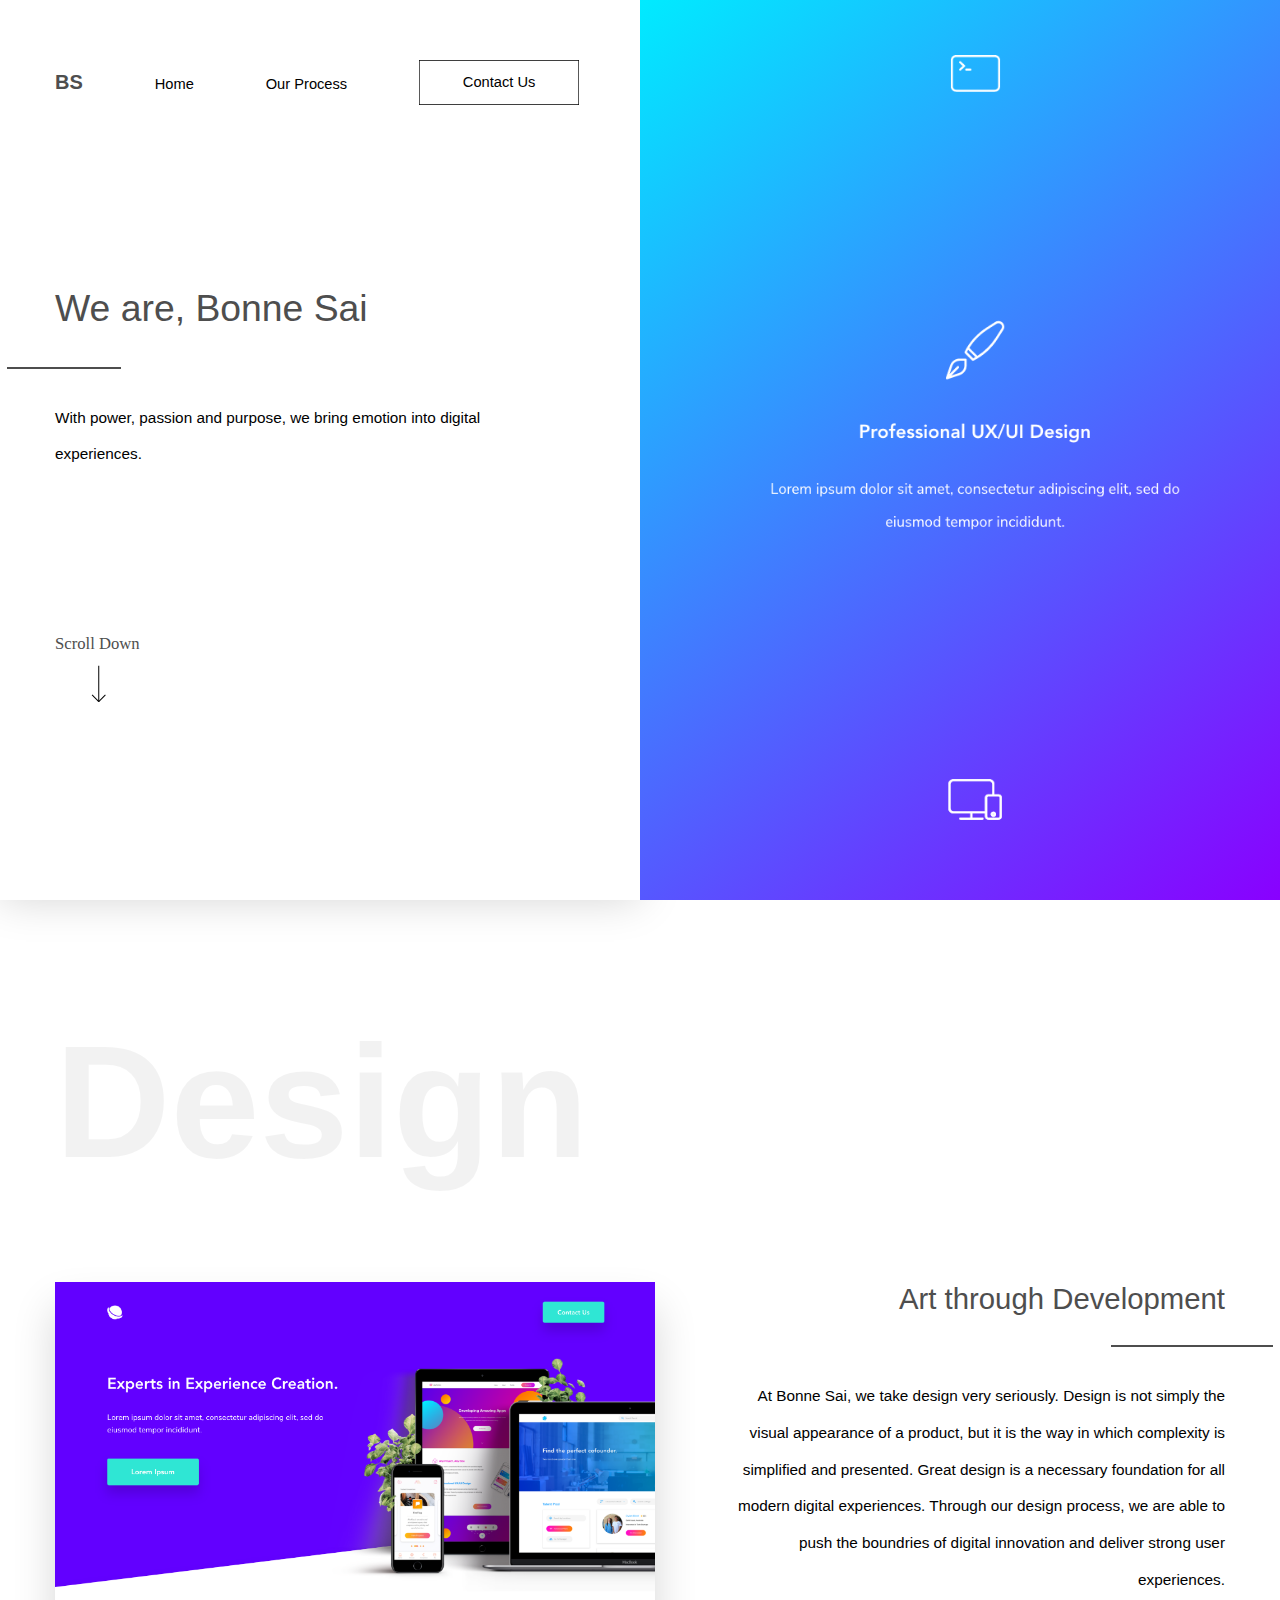
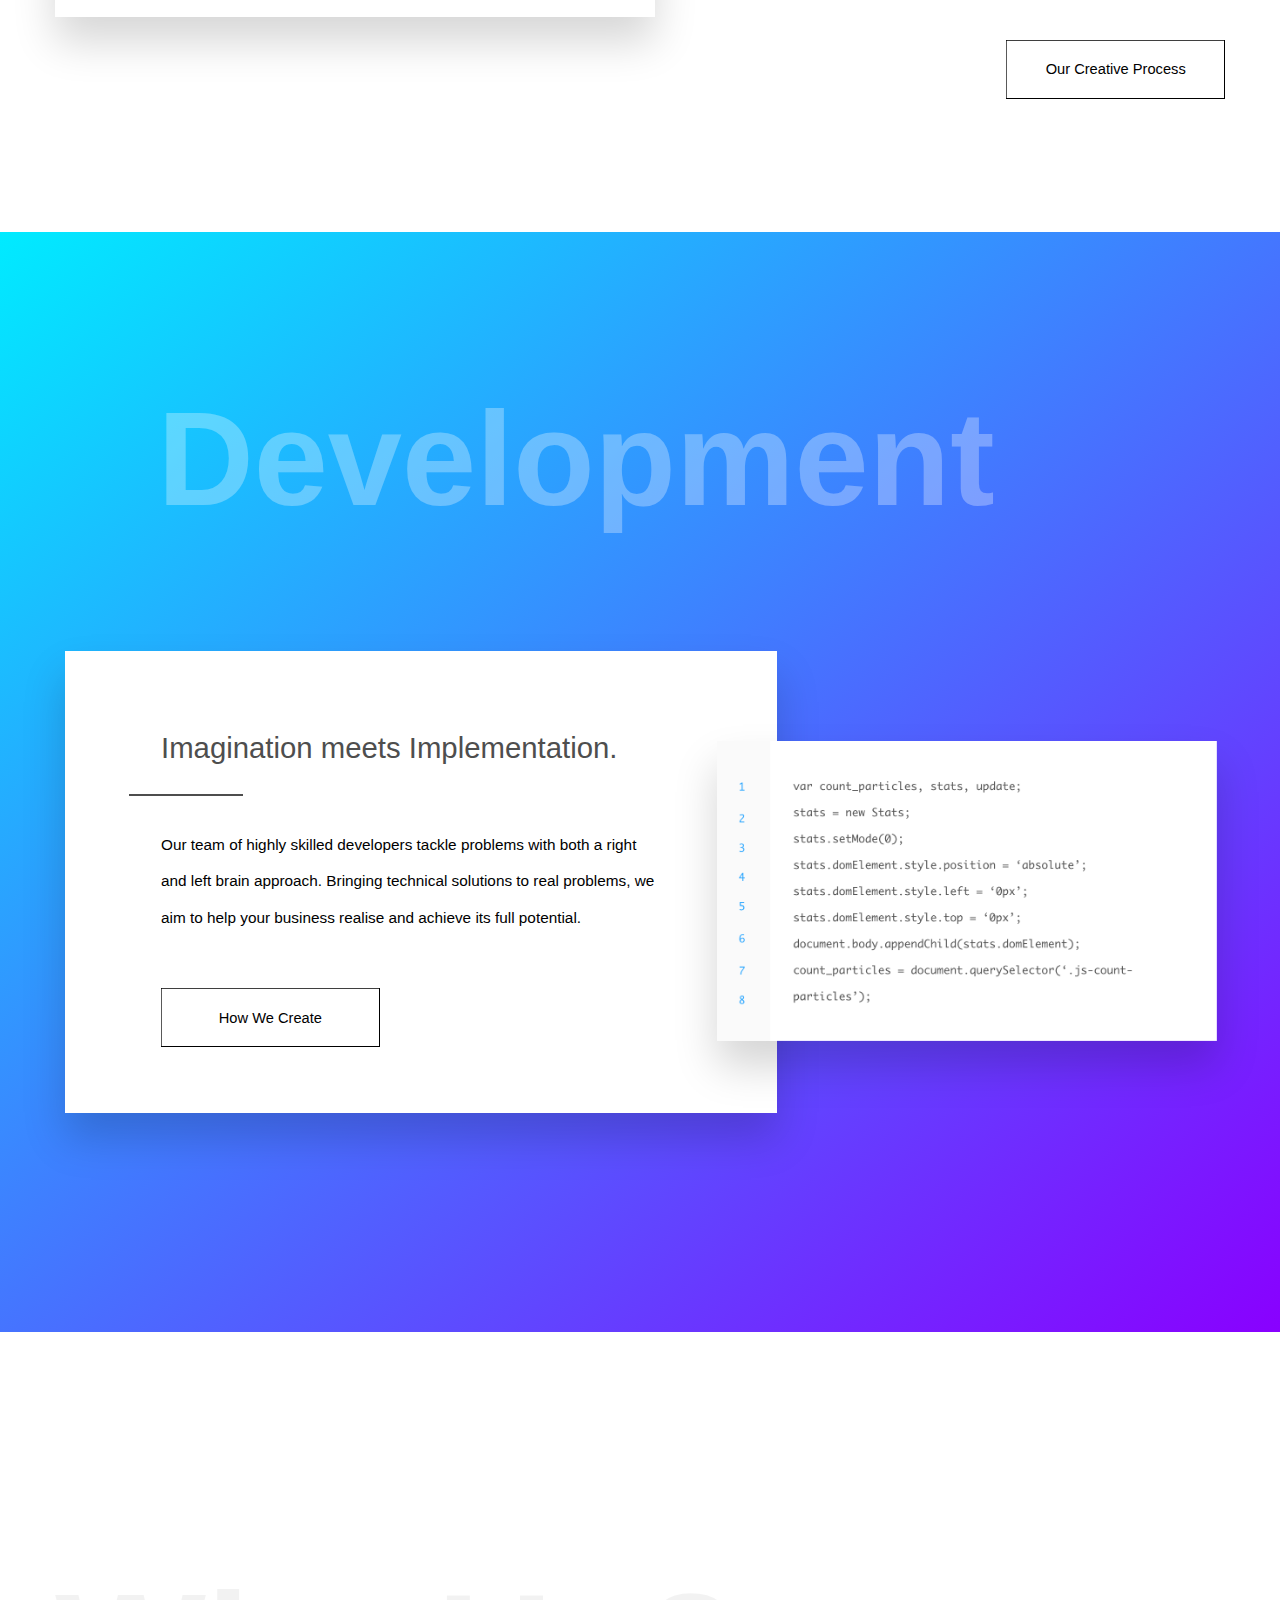
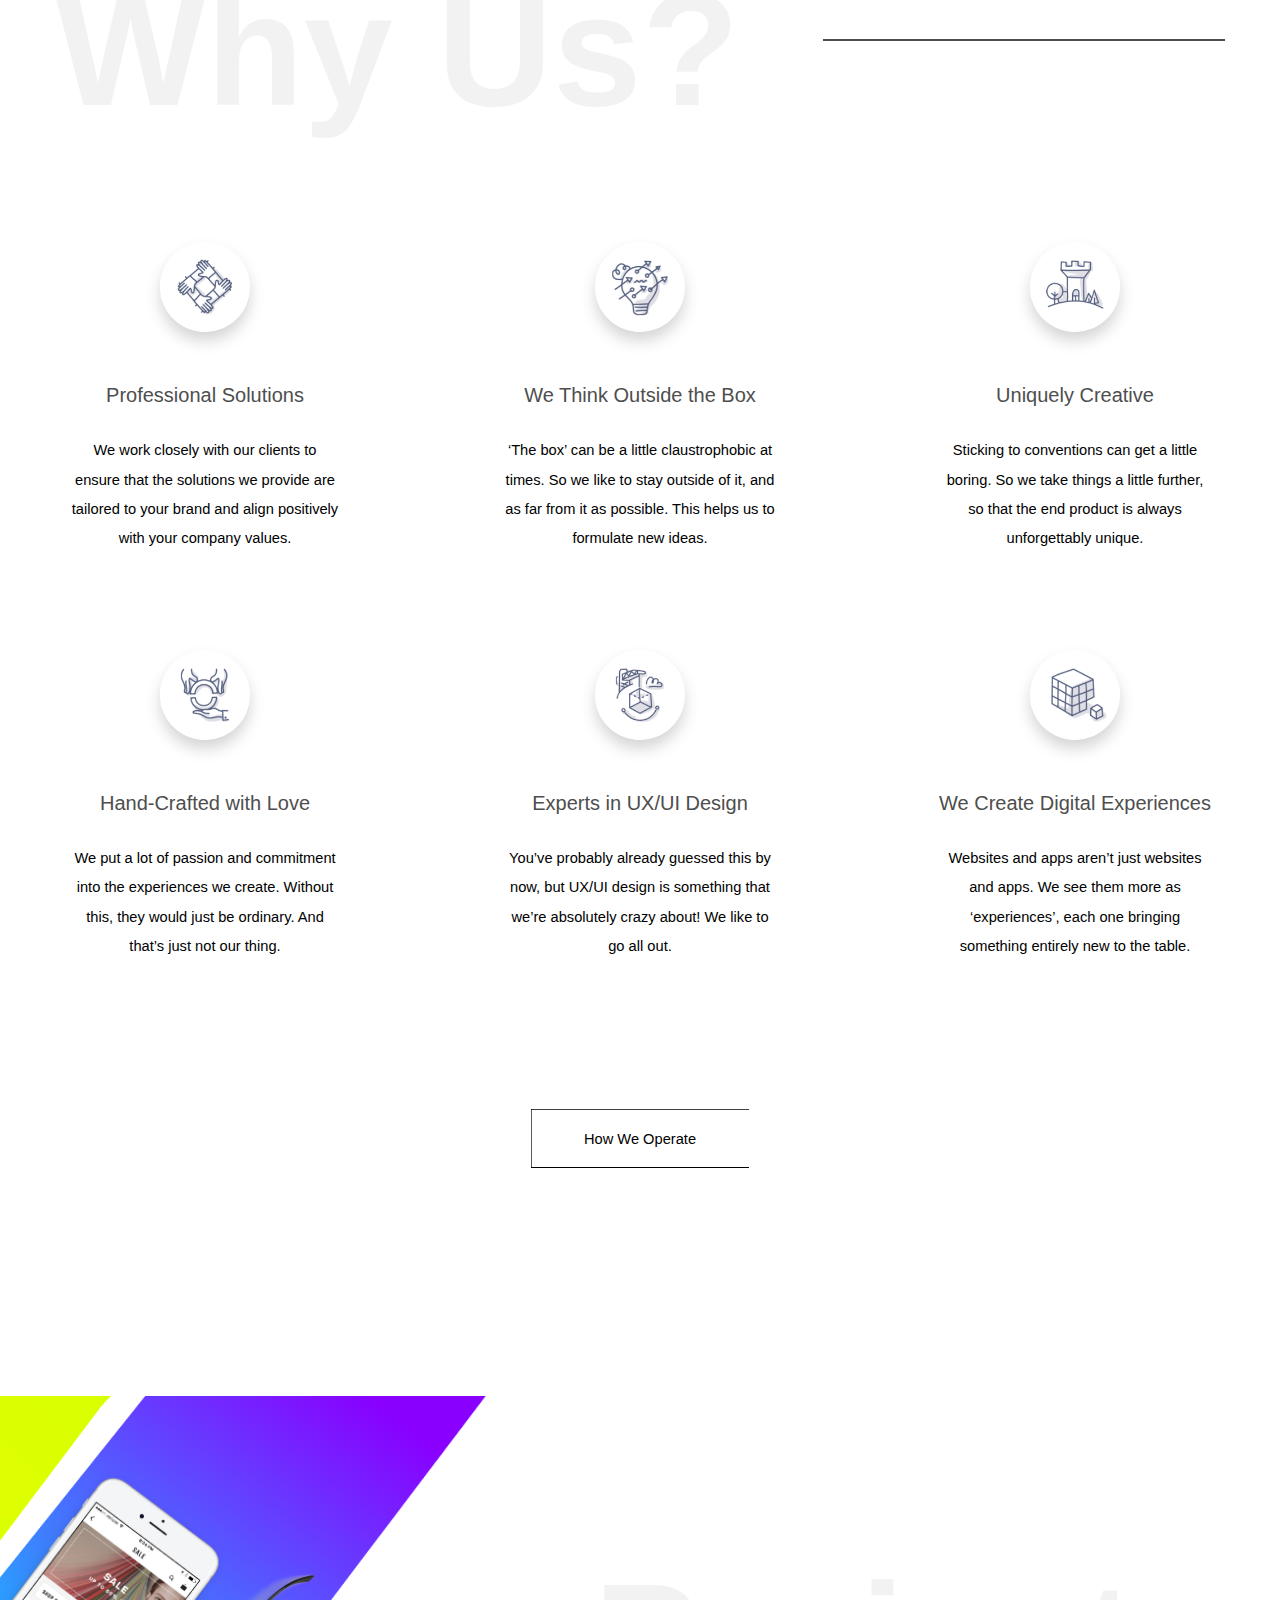
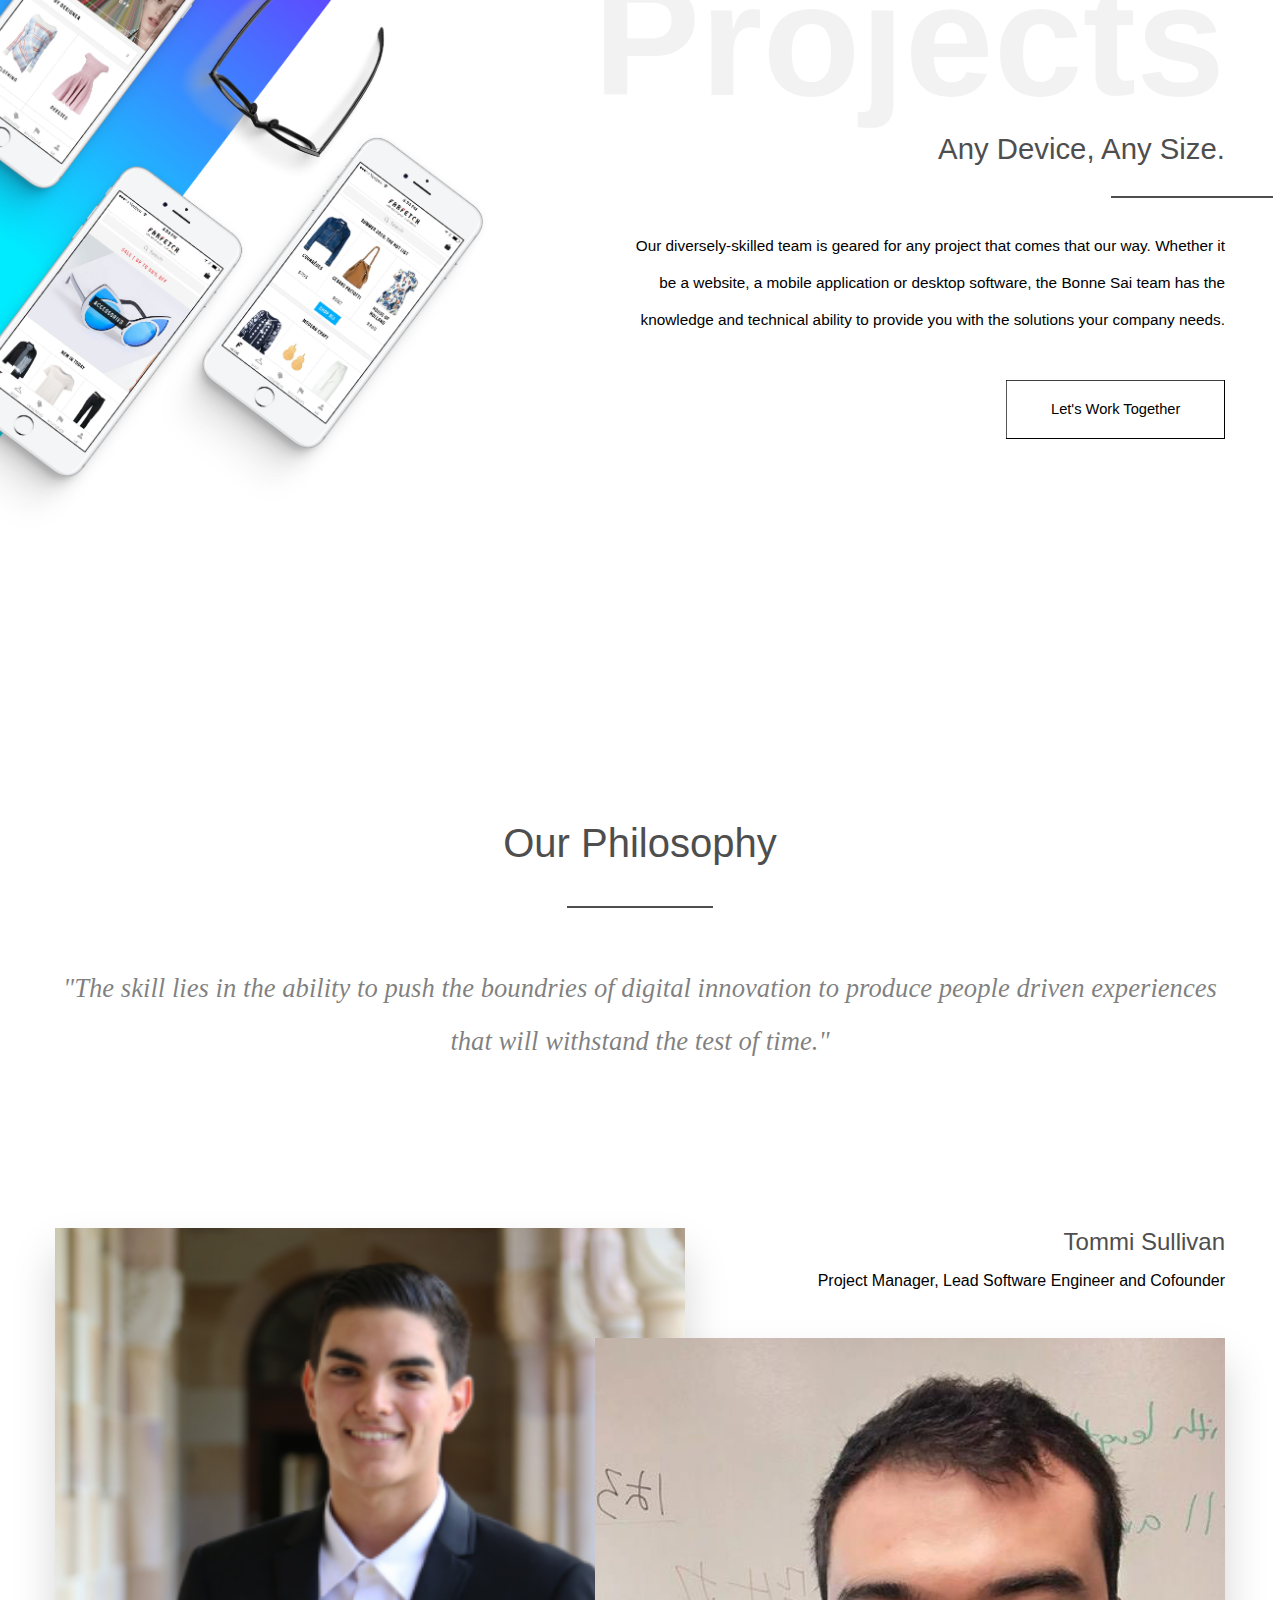
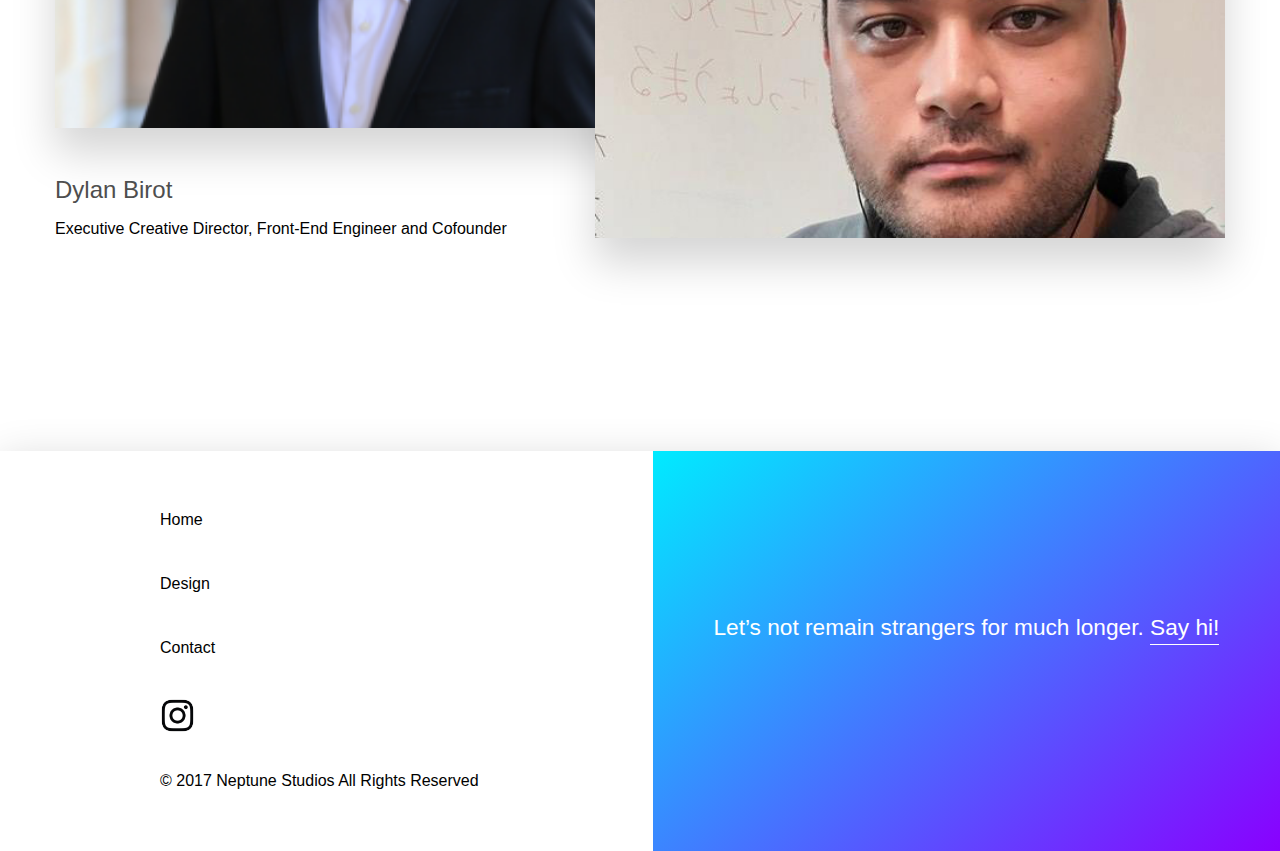
==== commit cb1da539: "2:21 AM - 28th Aug - Animations and Copy complete!" ====
--- a/index.html
+++ b/index.html
@@ -2,8 +2,10 @@
 <html>
 
   <head>
+    <title>Home</title>
     <link href="index.css" rel="stylesheet" />
-    <script src="index.js"></script>
+    <script src="https://ajax.googleapis.com/ajax/libs/jquery/3.2.1/jquery.min.js"></script>
+    <script type="text/javascript" src="index.js"></script>
   </head>
 
   <body>
@@ -11,6 +13,17 @@
     <div class="left"></div>
     <div class="right"></div>
 
+    <div class="mobile-menu">
+        <ul>
+          <li><a href="index.html">Home</a></li>
+
+          <li><a href="index.html">Design</a></li>
+
+          <li><a href="index.html">Contact Us</a></li>
+        </ul>
+    </div>
+    
+
     <div class="header-container">
 
       <ul class="nav">
@@ -19,15 +32,15 @@
         </li>
 
         <li>
-          <a href="#" id="nav-link">Design</a>
-        </li>
-
-        <li>
-          <a href="#" id="nav-link">Development</a>
+          <a href="index.html" id="nav-link">Home</a>
+        </li>
+
+        <li>
+            <a href="design.html" id="nav-link">Our Process</a>
         </li>
 
         <!-- Button -->
-        <a href="#" class="btn btn-1">
+        <a href="contact.html" class="btn btn-1">
             <svg>
               <rect x="0" y="0" fill="none" width="100%" height="100%"/>
             </svg>
@@ -43,12 +56,18 @@
         </li>
 
         <li>
-          <button class="burger">
-              <div id="top"></div>
-              <div id="bottom"></div>
-            </button>
-        </li>
-        <</ul>
+          <input type="checkbox" id="burger"></input>
+            
+          <label for="burger" class="burger">
+            <div id="top"></div>
+            <div id="bottom"></div>
+          </label>
+
+        </li>
+        </ul>
+
+
+        
 
 
           <div class="header-text">
@@ -66,20 +85,19 @@
     </div>
 
 
-
+    <div class="body-content">
     <div class="design-body">
       <div class="container">
         <h1 id="design">Design</h1>
         <div class="design-content">
           <img src="assets/images/neptune.png" />
           <div class="text-wrapper">
-            <h1>Lorem Ipsum Dolor.</h1>
+            <h1>Art through Development</h1>
             <hr />
             <p>
-              Lorem ipsum dolor sit amet, consectetur adipiscing elit, sed do eiusmod tempor incididunt ut labore et dolore magna aliqua. Ut enim ad minim veniam, quis nostrud exercitation ullamco laboris nisi ut aliquip ex ea commodo consequat. Duis aute irure dolor
-              in reprehenderit in voluptate velit esse cillum.
+                At Bonne Sai, we take design very seriously. Design is not simply the visual appearance of a product, but it is the way in which complexity is simplified and presented. Great design is a necessary foundation for all modern digital experiences. Through our design process, we are able to push the boundries of digital innovation and deliver strong user experiences.   
             </p>
-            <a href="#" class="btn btn-1">
+            <a href="design.html" class="btn btn-1">
               <svg>
                 <rect x="0" y="0" fill="none" width="100%" height="100%"/>
               </svg>
@@ -98,12 +116,12 @@
         <div class="dev-content">
           <div class="tile-wrapper">
             <div class="text-tile">
-              <h1>Lorem Ipsum Dolor.</h1>
+              <h1>Imagination meets Implementation.</h1>
               <hr />
               <p>
-                Lorem ipsum dolor sit amet, consectetur adipiscing elit, sed do eiusmod tempor incididunt ut labore et dolore magna aliqua. Ut enim ad minim veniam, quis nostrud exercitation ullamco laboris.
+                  Our team of highly skilled developers tackle problems with both a right and left brain approach. Bringing technical solutions to real problems, we aim to help your business realise and achieve its full potential.
               </p>
-              <a href="#" class="btn btn-1">
+              <a href="design.html" class="btn btn-1">
             <svg>
               <rect x="0" y="0" fill="none" width="100%" height="100%"/>
             </svg>
@@ -131,7 +149,7 @@
             <div class="content">
               <img src="assets/images/business.png" />
               <h2 id="one">Professional Solutions</h2>
-              <p>Lorem ipsum dolor sit amet, consectetur adipiscing elit, sed do eiusmod tempor incididunt ut labore et dolore magna aliqua. </p>
+              <p> We work closely with our clients to ensure that the solutions we provide are tailored to your brand and align positively with your company values. </p>
             </div>
           </div>
 
@@ -140,7 +158,7 @@
             <div class="content">
               <img src="assets/images/box.png" />
               <h2 id="two">We Think Outside the Box</h2>
-              <p>Lorem ipsum dolor sit amet, consectetur adipiscing elit, sed do eiusmod tempor incididunt ut labore et dolore magna aliqua. </p>
+              <p>‘The box’ can be a little claustrophobic at times. So we like to stay outside of it, and as far from it as possible. This helps us to formulate new ideas. </p>
             </div>
           </div>
 
@@ -149,7 +167,7 @@
             <div class="content">
               <img src="assets/images/idea.png" />
               <h2 id="three">Uniquely Creative</h2>
-              <p>Lorem ipsum dolor sit amet, consectetur adipiscing elit, sed do eiusmod tempor incididunt ut labore et dolore magna aliqua. </p>
+              <p>Sticking to conventions can get a little boring. So we take things a little further, so that the end product is always unforgettably unique. </p>
             </div>
           </div>
 
@@ -157,8 +175,8 @@
           <div class="tiles">
             <div class="content">
               <img src="assets/images/love.png" />
-              <h2 id="four">Made with Love</h2>
-              <p>Lorem ipsum dolor sit amet, consectetur adipiscing elit, sed do eiusmod tempor incididunt ut labore et dolore magna aliqua. </p>
+              <h2 id="four">Hand-Crafted with Love</h2>
+              <p>We put a lot of passion and commitment into the experiences we create. Without this, they would just be ordinary. And that’s just not our thing.</p>
             </div>
           </div>
 
@@ -167,7 +185,7 @@
             <div class="content">
               <img src="assets/images/design.png" />
               <h2 id="five">Experts in UX/UI Design</h2>
-              <p>Lorem ipsum dolor sit amet, consectetur adipiscing elit, sed do eiusmod tempor incididunt ut labore et dolore magna aliqua. </p>
+              <p>You’ve probably already guessed this by now, but UX/UI design is something that we’re absolutely crazy about! We like to go all out.</p>
             </div>
           </div>
 
@@ -176,13 +194,13 @@
             <div class="content">
               <img src="assets/images/devices.png" />
               <h2 id="six">We Create Digital Experiences</h2>
-              <p>Lorem ipsum dolor sit amet, consectetur adipiscing elit, sed do eiusmod tempor incididunt ut labore et dolore magna aliqua. </p>
-            </div>
-          </div>
-        </div>
-      </div>
-
-      <a href="#" class="btn btn-1">
+              <p>Websites and apps aren’t just websites and apps. We see them more as ‘experiences’, each one bringing something entirely new to the table. </p>
+            </div>
+          </div>
+        </div>
+      </div>
+
+      <a href="design.html" class="btn btn-1">
         <svg>
           <rect x="0" y="0" fill="none" width="100%" height="100%"/>
         </svg>
@@ -201,17 +219,16 @@
       <div class="container">
         <div class="mockup-text">
           <h1 id="projects">Projects</h1>
-          <h2>Lorem Ipsum Dolor.</h2>
+          <h2>Any Device, Any Size.</h2>
           <hr />
           <p>
-            Lorem ipsum dolor sit amet, consectetur adipiscing elit, sed do eiusmod tempor incididunt ut labore et dolore magna aliqua. Ut enim ad minim veniam, quis nostrud exercitation ullamco laboris nisi ut aliquip ex ea commodo consequat. Duis aute irure dolor
-            in reprehenderit in voluptate velit esse cillum.
+              Our diversely-skilled team is geared for any project that comes that our way. Whether it be a website, a mobile application or desktop software, the Bonne Sai team has the knowledge and technical ability to provide you with the solutions your company needs.   
           </p>
-          <a href="#" class="btn btn-1">
+          <a href="contact.html" class="btn btn-1">
             <svg>
               <rect x="0" y="0" fill="none" width="100%" height="100%"/>
             </svg>
-              Our Creative Process
+              Let's Work Together
           </a>
         </div>
       </div>
@@ -258,13 +275,13 @@
       <div class="footer-left">
         <ul>
           <li>
-            <a class="slideout" href="#">Design</a>
+            <a class="slideout" href="index.html">Home</a>
           </li>
           <li>
-            <a class="slideout" href="#">Development</a>
+            <a class="slideout" href="design.html">Design</a>
           </li>
           <li>
-            <a class="slideout" href="#">Contact</a>
+            <a class="slideout" href="contact.html">Contact</a>
           </li>
           <li>
             <ul>
@@ -277,10 +294,10 @@
         </ul>
       </div>
       <div class="footer-right">
-        <h1>Let’s not remain strangers for much longer. <a href="#">Say hi!</a></h1>
+        <h1>Let’s not remain strangers for much longer. <a href="contact.html">Say hi!</a></h1>
       </div>
     </footer>
-
+  </div>
 
 
   </body>
--- a/index.css
+++ b/index.css
@@ -6,6 +6,26 @@
   -webkit-font-smoothing: antialiased;
 
 }
+
+@keyframes pandown {
+  0% {position: relative; top: -50px; opacity: 0; transform: rotate(5deg);}
+  100% {position: relative; top: 0;}
+}
+
+
+@keyframes panup {
+  0% {position: relative; top: 50px; opacity: 0; transform: rotate(-5deg);}
+  100% {position: relative; top: 0;}
+}
+
+
+@keyframes panout {
+  0% {position: relative; top: 0; }
+  100% {position: relative; top: -50px; opacity: 0; transform: rotate(5deg);}
+}
+
+
+
 
 a:link {
   color: black;
@@ -113,7 +133,61 @@
 
 .mobile-nav {
   display: none;
-}
+  position: relative;
+  z-index: 1000 !important;
+}
+
+#burger {
+  display: none;
+}
+
+input[type=checkbox]:checked {
+  background: pink;
+}
+
+
+.burger {
+  margin-top: 0.6em;
+  z-index: 10000 !important;
+}
+
+
+
+
+
+.mobile-menu {
+  z-index: 1;
+  visibility: hidden;
+  position: absolute;
+  top: 0;
+  left: 0;
+  width: 100vw;
+  height: 100vh;
+  background:white;
+}
+
+.mobile-menu ul {
+  font-size: 60pt;
+  margin-top: 31vh;
+  margin-left: 15vw;
+}
+
+
+.mobile-menu li {
+  list-style: none;
+  font-weight: 500;
+  line-height: 3;
+}
+
+.mobile-menu a {
+  color: #4e4e4e;
+}
+
+
+
+
+
+
 
 
 
@@ -175,6 +249,7 @@
   padding-bottom: 1em;
   font-weight: 500;
   color: #4e4e4e;
+  animation: pandown 1.5s ease-in-out;
 }
 
 .header-text hr {
@@ -191,6 +266,7 @@
   font-size: 11.5pt;
   line-height: 2.4;
   padding-top: 2em;
+  animation: panup 1.5s ease-in-out;
 }
 
 #scrolldown {
@@ -275,7 +351,7 @@
 .design-content {
   height: auto;
   position: relative;
-  top: 350px;
+  top: 300px;
 }
 
 .dev-body {
@@ -781,6 +857,7 @@
     list-style: none;
     display: inline-block;
     width: 100%;
+    z-index: 100000 !important;
   }
 
   .burger {
@@ -788,6 +865,9 @@
     display: inline-block;
     height: 70px;
     float: right;
+    outline: none;
+    background: none;
+    border: none;
     
   }
 
@@ -827,8 +907,7 @@
   }
 
   .header-text h1 {
-    font-size: 50pt;
-    margin-top: 0.5em;
+    font-size: 60pt;
   }
 
   .header-text hr {
@@ -837,13 +916,13 @@
   }
 
   .header-text p {
-    font-size: 25pt;
+    font-size: 28pt;
     width: 100%;
   }
 
   #scrolldown {
     width: 200px;
-    margin-top: 90px;
+    margin-top: 10px;
   }
 
   .left {
@@ -858,9 +937,11 @@
 
   #design {
     position: static;
-    font-size: 180pt;
-    display: block;
-    text-align: center;
+    font-size: 270pt;
+    font-weight: 600;
+    display: block;
+    text-align: left;
+    margin-left: -110px;
     width: 100vw;
   
   }
@@ -876,7 +957,7 @@
 
 
   .design-content img {
-    width: 80vw;
+    width: 87vw;
     display: block;
     float: none;
     margin: auto;
@@ -902,8 +983,8 @@
   }
 
   .text-wrapper h1 {
-    font-size: 40pt;
-    padding-right: 2.5em;
+    font-size: 50pt;
+    padding-right: 2em;
     display: block;
     position: static;
   }
@@ -915,23 +996,24 @@
   }
 
   .text-wrapper p {
-    font-size: 10pt;
+    font-size: 20pt;
     width: 75vw;
-    padding-right: 5em;
+    padding-right: 3.8em;
     display: block;
     position: static;
     margin-bottom: 1em;
   }
 
   .design-content a {
-    font-size: 20pt;
-    padding: 1.1em 3em;
-    margin-right: 5em;
+    font-size: 25pt;
+    padding: 1.5em 3em;
+    margin-right: 3em;
 
   }
 
   .btn {
-    max-width: 250px;
+    max-width: 350px;
+    padding-right: 0;
 }
 
 
@@ -942,9 +1024,21 @@
   }
 
   .dev-body {
+  
+    top: 900px;
     height: 1250px;
   }
 
+  .dev-body .container {
+    height: 1500px;
+
+  }
+
+  .dev-content {
+    height: 1000px;
+  }
+
+  
 
   .code-tile {
     display: none;
@@ -998,7 +1092,7 @@
 
 
   .why-body {
-    top: 300px;
+    top: 1000px;
     width: 100vw;
   }
 
@@ -1106,7 +1200,7 @@
 
 
   .team {
-    top: 700px;
+    top: 600px;
   }
 
   .philosophy h1 {
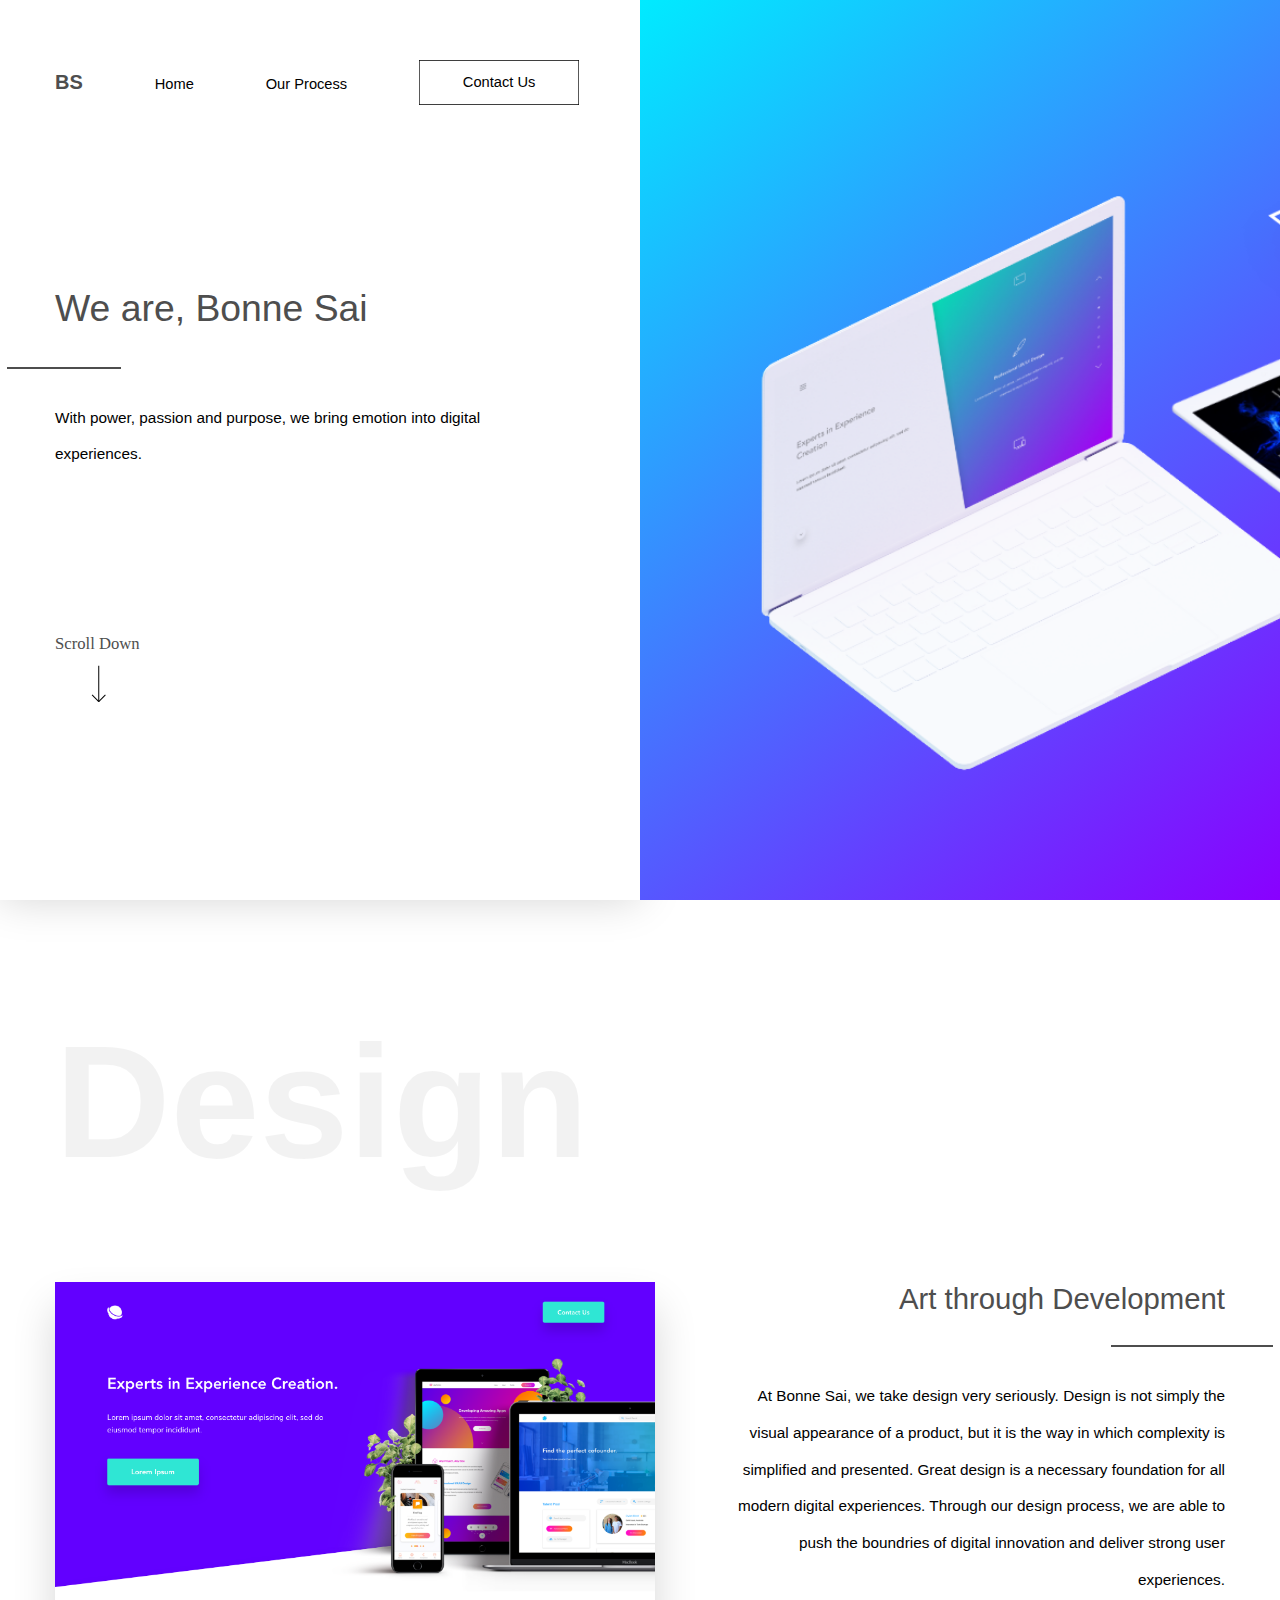
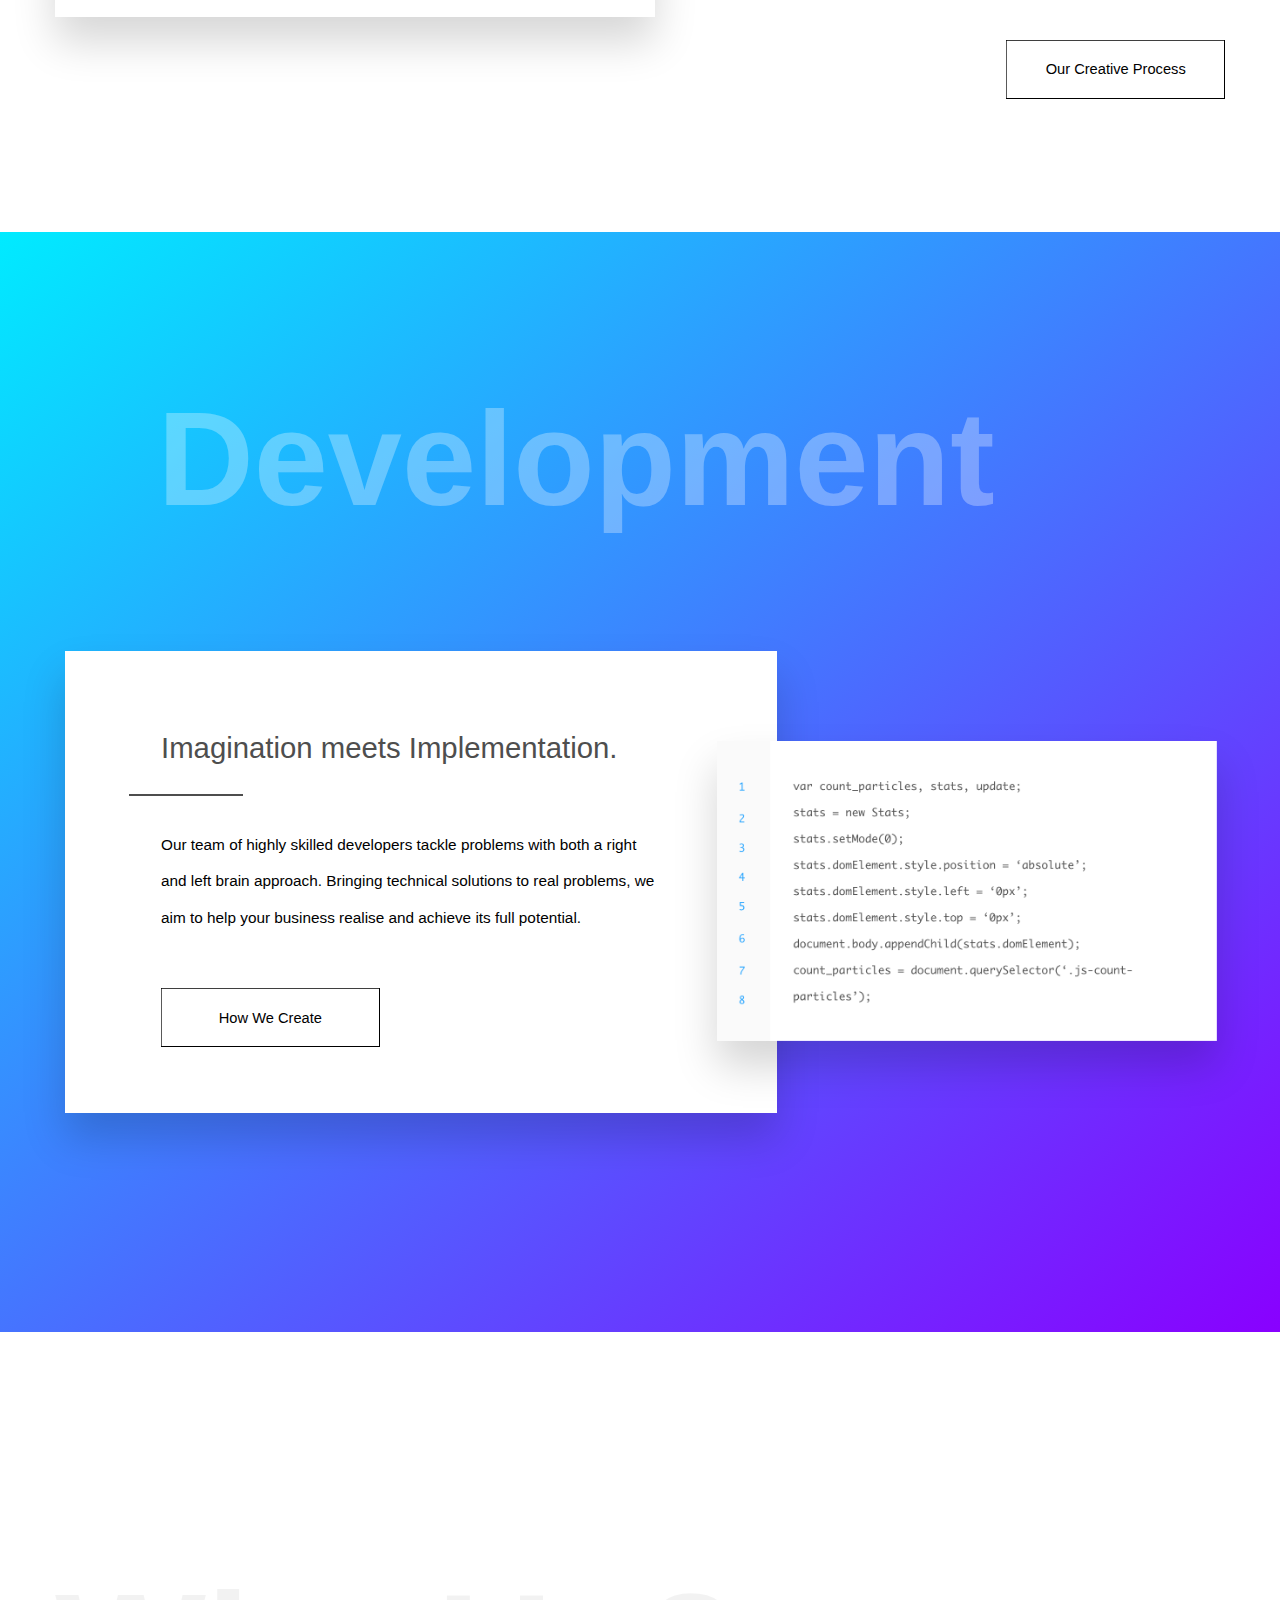
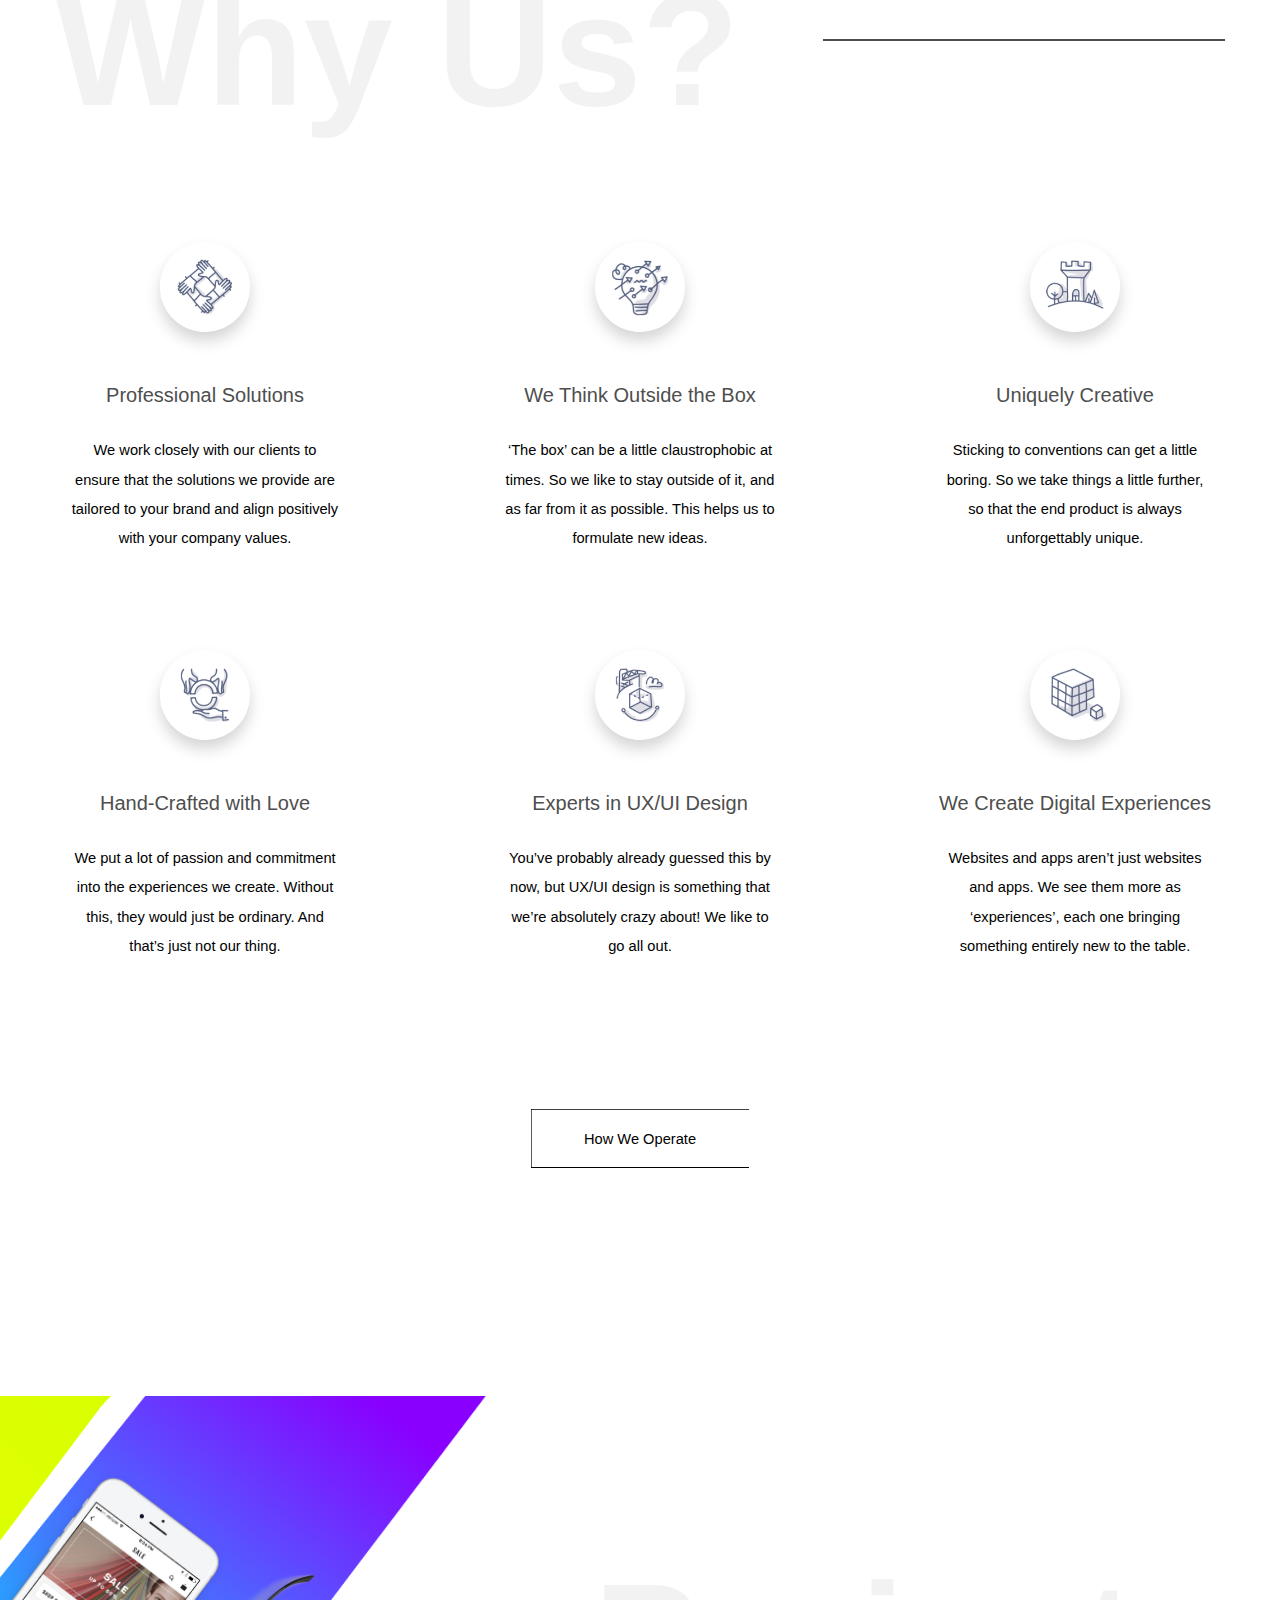
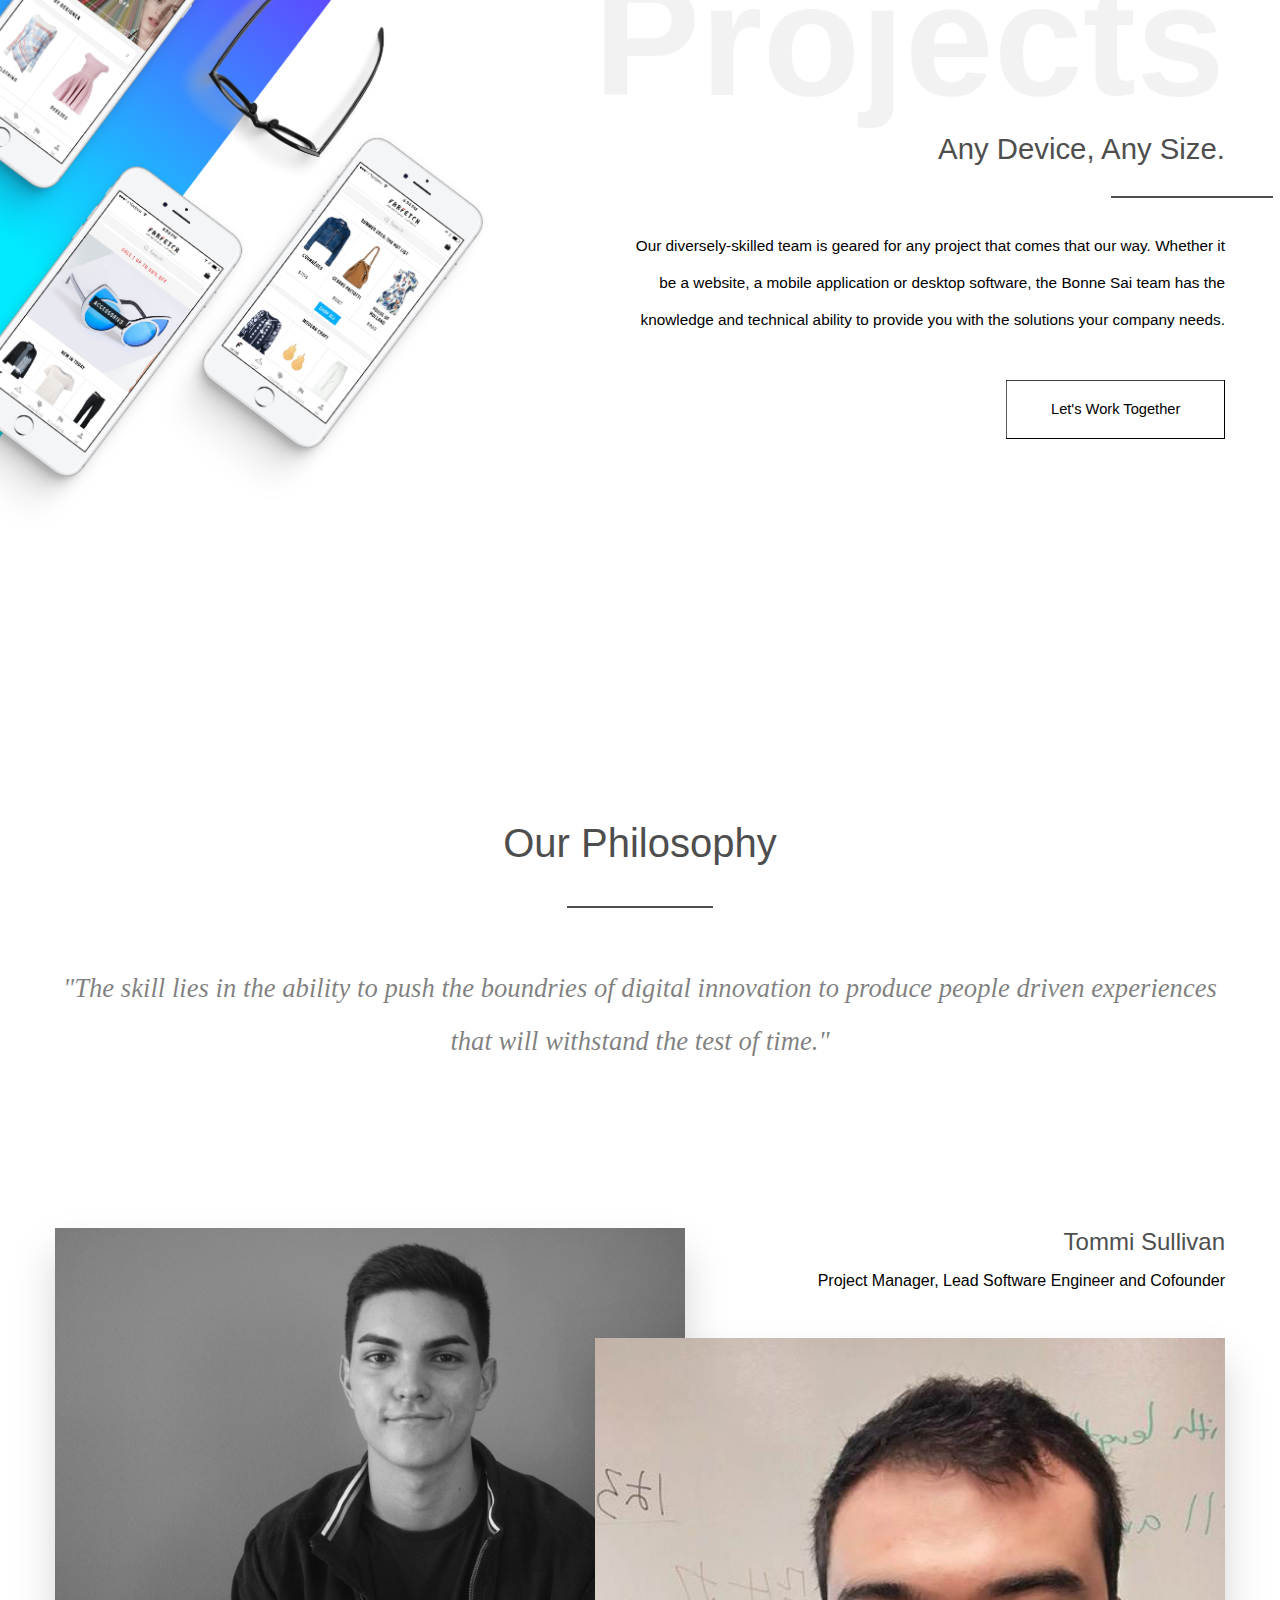
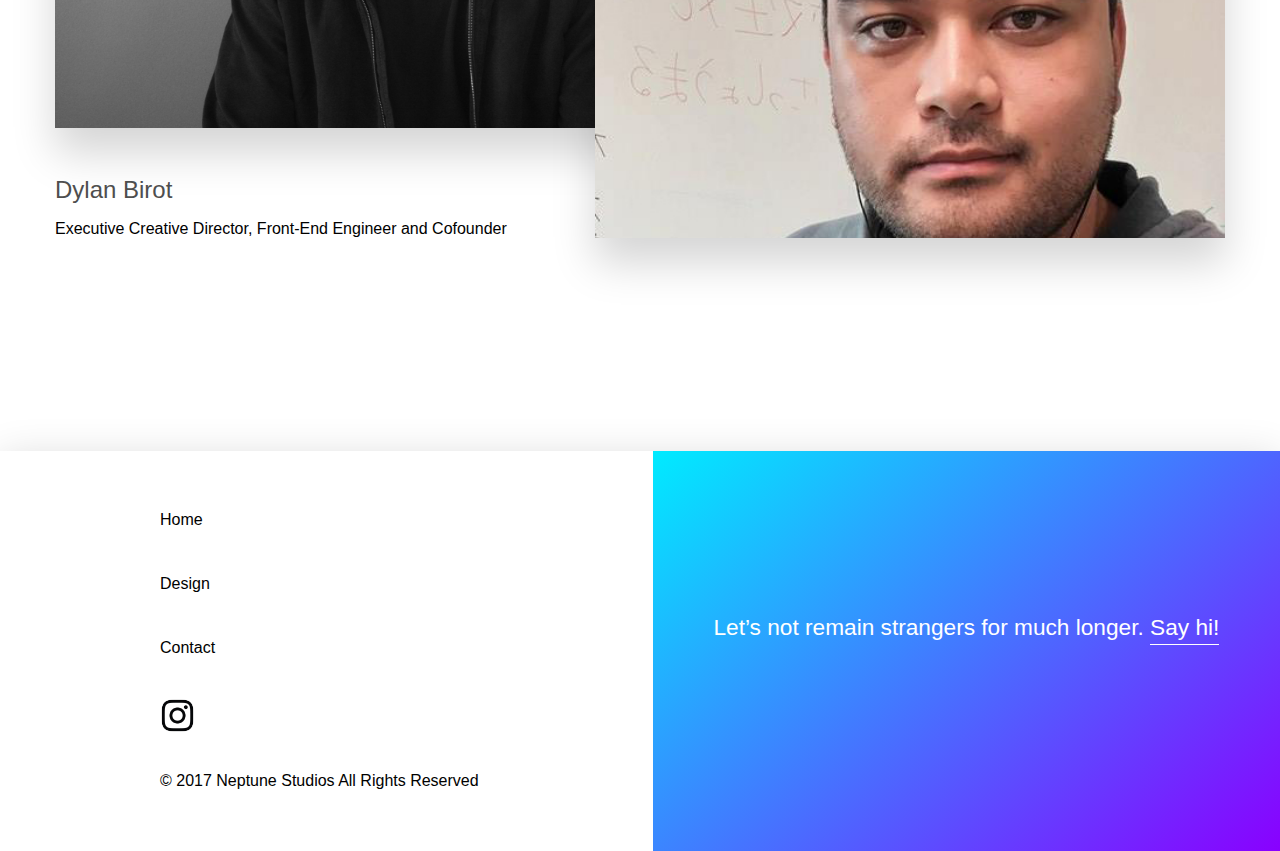
==== commit dde6bd0a: "Design mobile completed!" ====
--- a/index.html
+++ b/index.html
@@ -14,15 +14,15 @@
     <div class="right"></div>
 
     <div class="mobile-menu">
-        <ul>
-          <li><a href="index.html">Home</a></li>
-
-          <li><a href="index.html">Design</a></li>
-
-          <li><a href="index.html">Contact Us</a></li>
-        </ul>
+      <ul>
+        <li><a href="index.html">Home</a></li>
+
+        <li><a href="design.html">Design</a></li>
+
+        <li><a href="contact.html">Contact Us</a></li>
+      </ul>
     </div>
-    
+
 
     <div class="header-container">
 
@@ -36,7 +36,7 @@
         </li>
 
         <li>
-            <a href="design.html" id="nav-link">Our Process</a>
+          <a href="design.html" id="nav-link">Our Process</a>
         </li>
 
         <!-- Button -->
@@ -52,254 +52,256 @@
       <ul class="mobile-nav">
 
         <li>
-          <a id="logo" href="#">BS</a>
+          <a id="logo" href="index.html">BS</a>
         </li>
 
         <li>
           <input type="checkbox" id="burger"></input>
-            
+
           <label for="burger" class="burger">
             <div id="top"></div>
             <div id="bottom"></div>
           </label>
 
         </li>
-        </ul>
-
-
-        
-
-
-          <div class="header-text">
-            <h1>We are, Bonne Sai</h1>
-            <hr />
-            <p>With power, passion and purpose, we bring emotion into digital experiences.</p>
-
-            </p>
-
-            <img id="scrolldown" src="assets/images/scrolldown.svg" />
-
-            <!--- Carousel Image for now -->
-            <img id="carousel" src="assets/images/carousel.png" />
-          </div>
+      </ul>
+
+
+
+
+
+      <div class="header-text">
+        <h1>We are, Bonne Sai</h1>
+        <hr />
+        <p>With power, passion and purpose, we bring emotion into digital experiences.</p>
+
+        </p>
+
+        <img id="scrolldown" src="assets/images/scrolldown.svg" />
+
+        <!--- Carousel Image for now -->
+        <img id="carousel" src="assets/images/homemockupgroup.png" />
+      </div>
     </div>
 
 
     <div class="body-content">
-    <div class="design-body">
-      <div class="container">
-        <h1 id="design">Design</h1>
-        <div class="design-content">
-          <img src="assets/images/neptune.png" />
-          <div class="text-wrapper">
-            <h1>Art through Development</h1>
-            <hr />
-            <p>
-                At Bonne Sai, we take design very seriously. Design is not simply the visual appearance of a product, but it is the way in which complexity is simplified and presented. Great design is a necessary foundation for all modern digital experiences. Through our design process, we are able to push the boundries of digital innovation and deliver strong user experiences.   
-            </p>
-            <a href="design.html" class="btn btn-1">
+      <div class="design-body">
+        <div class="container">
+          <h1 id="design">Design</h1>
+          <div class="design-content">
+            <img src="assets/images/neptune.png" />
+            <div class="text-wrapper">
+              <h1>Art through Development</h1>
+              <hr />
+              <p>
+                At Bonne Sai, we take design very seriously. Design is not simply the visual appearance of a product, but it is the way in which complexity is simplified and presented. Great design is a necessary foundation for all modern digital experiences. Through
+                our design process, we are able to push the boundries of digital innovation and deliver strong user experiences.
+              </p>
+              <a href="design.html" class="btn btn-1">
               <svg>
                 <rect x="0" y="0" fill="none" width="100%" height="100%"/>
               </svg>
                 Our Creative Process
             </a>
-          </div>
-        </div>
-      </div>
-    </div>
-
-
-
-    <div class="dev-body">
-      <div class="container">
-        <h1 id="development">Development</h1>
-        <div class="dev-content">
-          <div class="tile-wrapper">
-            <div class="text-tile">
-              <h1>Imagination meets Implementation.</h1>
-              <hr />
-              <p>
+            </div>
+          </div>
+        </div>
+      </div>
+
+
+
+      <div class="dev-body">
+        <div class="container">
+          <h1 id="development">Development</h1>
+          <div class="dev-content">
+            <div class="tile-wrapper">
+              <div class="text-tile">
+                <h1>Imagination meets Implementation.</h1>
+                <hr />
+                <p>
                   Our team of highly skilled developers tackle problems with both a right and left brain approach. Bringing technical solutions to real problems, we aim to help your business realise and achieve its full potential.
-              </p>
-              <a href="design.html" class="btn btn-1">
-            <svg>
-              <rect x="0" y="0" fill="none" width="100%" height="100%"/>
-            </svg>
-              How We Create
-          </a>
-            </div>
-            <div class="code-tile">
-              <img src="assets/images/codesample.png" />
-            </div>
-          </div>
-        </div>
-      </div>
-    </div>
-
-
-
-    <div class="why-body why-container">
-      <h1 id="whyus">Why Us?</h1>
-      <hr />
-
-      <div class="features">
-        <div class="tile-container container">
-
-          <div class="tiles">
-            <div class="content">
-              <img src="assets/images/business.png" />
-              <h2 id="one">Professional Solutions</h2>
-              <p> We work closely with our clients to ensure that the solutions we provide are tailored to your brand and align positively with your company values. </p>
-            </div>
-          </div>
-
-
-          <div class="tiles">
-            <div class="content">
-              <img src="assets/images/box.png" />
-              <h2 id="two">We Think Outside the Box</h2>
-              <p>‘The box’ can be a little claustrophobic at times. So we like to stay outside of it, and as far from it as possible. This helps us to formulate new ideas. </p>
-            </div>
-          </div>
-
-
-          <div class="tiles">
-            <div class="content">
-              <img src="assets/images/idea.png" />
-              <h2 id="three">Uniquely Creative</h2>
-              <p>Sticking to conventions can get a little boring. So we take things a little further, so that the end product is always unforgettably unique. </p>
-            </div>
-          </div>
-
-
-          <div class="tiles">
-            <div class="content">
-              <img src="assets/images/love.png" />
-              <h2 id="four">Hand-Crafted with Love</h2>
-              <p>We put a lot of passion and commitment into the experiences we create. Without this, they would just be ordinary. And that’s just not our thing.</p>
-            </div>
-          </div>
-
-
-          <div class="tiles">
-            <div class="content">
-              <img src="assets/images/design.png" />
-              <h2 id="five">Experts in UX/UI Design</h2>
-              <p>You’ve probably already guessed this by now, but UX/UI design is something that we’re absolutely crazy about! We like to go all out.</p>
-            </div>
-          </div>
-
-
-          <div class="tiles">
-            <div class="content">
-              <img src="assets/images/devices.png" />
-              <h2 id="six">We Create Digital Experiences</h2>
-              <p>Websites and apps aren’t just websites and apps. We see them more as ‘experiences’, each one bringing something entirely new to the table. </p>
-            </div>
-          </div>
-        </div>
-      </div>
-
-      <a href="design.html" class="btn btn-1">
+                </p>
+                <a href="design.html" class="btn btn-1">
+                  <svg>
+                    <rect x="0" y="0" fill="none" width="100%" height="100%"/>
+                  </svg>
+                    How We Create
+                </a>
+              </div>
+              <div class="code-tile">
+                <img src="assets/images/codesample.png" />
+              </div>
+            </div>
+          </div>
+        </div>
+      </div>
+
+
+
+      <div class="why-body why-container">
+        <h1 id="whyus">Why Us?</h1>
+        <hr />
+
+        <div class="features">
+          <div class="tile-container container">
+
+            <div class="tiles">
+              <div class="content">
+                <img src="assets/images/business.png" />
+                <h2 id="one">Professional Solutions</h2>
+                <p> We work closely with our clients to ensure that the solutions we provide are tailored to your brand and align positively with your company values. </p>
+              </div>
+            </div>
+
+
+            <div class="tiles">
+              <div class="content">
+                <img src="assets/images/box.png" />
+                <h2 id="two">We Think Outside the Box</h2>
+                <p>‘The box’ can be a little claustrophobic at times. So we like to stay outside of it, and as far from it as possible. This helps us to formulate new ideas. </p>
+              </div>
+            </div>
+
+
+            <div class="tiles">
+              <div class="content">
+                <img src="assets/images/idea.png" />
+                <h2 id="three">Uniquely Creative</h2>
+                <p>Sticking to conventions can get a little boring. So we take things a little further, so that the end product is always unforgettably unique. </p>
+              </div>
+            </div>
+
+
+            <div class="tiles">
+              <div class="content">
+                <img src="assets/images/love.png" />
+                <h2 id="four">Hand-Crafted with Love</h2>
+                <p>We put a lot of passion and commitment into the experiences we create. Without this, they would just be ordinary. And that’s just not our thing.</p>
+              </div>
+            </div>
+
+
+            <div class="tiles">
+              <div class="content">
+                <img src="assets/images/design.png" />
+                <h2 id="five">Experts in UX/UI Design</h2>
+                <p>You’ve probably already guessed this by now, but UX/UI design is something that we’re absolutely crazy about! We like to go all out.</p>
+              </div>
+            </div>
+
+
+            <div class="tiles">
+              <div class="content">
+                <img src="assets/images/devices.png" />
+                <h2 id="six">We Create Digital Experiences</h2>
+                <p>Websites and apps aren’t just websites and apps. We see them more as ‘experiences’, each one bringing something entirely new to the table. </p>
+              </div>
+            </div>
+          </div>
+        </div>
+
+        <a href="design.html" class="btn btn-1">
         <svg>
           <rect x="0" y="0" fill="none" width="100%" height="100%"/>
         </svg>
           How We Operate
       </a>
 
-    </div>
-
-
-    <div class="projects">
-
-      <img id="slices" src="assets/images/slices.png" />
-      <img id="appmockup" src="assets/images/appmockup.png" />
-      <img id="secondslice" src="assets/images/blueslice.png" />
-
-      <div class="container">
-        <div class="mockup-text">
-          <h1 id="projects">Projects</h1>
-          <h2>Any Device, Any Size.</h2>
-          <hr />
-          <p>
-              Our diversely-skilled team is geared for any project that comes that our way. Whether it be a website, a mobile application or desktop software, the Bonne Sai team has the knowledge and technical ability to provide you with the solutions your company needs.   
-          </p>
-          <a href="contact.html" class="btn btn-1">
+      </div>
+
+
+      <div class="projects">
+
+        <img id="slices" src="assets/images/slices.png" />
+        <img id="appmockup" src="assets/images/appmockup.png" />
+        <img id="secondslice" src="assets/images/blueslice.png" />
+
+        <div class="container">
+          <div class="mockup-text">
+            <h1 id="projects">Projects</h1>
+            <h2>Any Device, Any Size.</h2>
+            <hr />
+            <p>
+              Our diversely-skilled team is geared for any project that comes that our way. Whether it be a website, a mobile application or desktop software, the Bonne Sai team has the knowledge and technical ability to provide you with the solutions your company
+              needs.
+            </p>
+            <a href="contact.html" class="btn btn-1">
             <svg>
               <rect x="0" y="0" fill="none" width="100%" height="100%"/>
             </svg>
               Let's Work Together
           </a>
-        </div>
-      </div>
-
-    </div>
-
-
-    <div class="team">
-      <div class="container">
-        <div class="philosophy">
-          <h1>Our Philosophy</h1>
-          <hr />
-          <p>
-            "The skill lies in the ability to push the boundries of digital innovation to produce people driven experiences that will withstand the test of time."
-          </p>
-        </div>
-        <div class="founders">
-          <div class="dylan">
-            <div class="image"></div>
-            <h3>Dylan Birot</h3>
+          </div>
+        </div>
+
+      </div>
+
+
+      <div class="team">
+        <div class="container">
+          <div class="philosophy">
+            <h1>Our Philosophy</h1>
+            <hr />
             <p>
-              Executive Creative Director, Front-End Engineer and Cofounder
+              "The skill lies in the ability to push the boundries of digital innovation to produce people driven experiences that will withstand the test of time."
             </p>
           </div>
-          <div class="tommi">
-            <h3 id="tommi">Tommi Sullivan</h3>
-            <p id="tommi-desc">
-              Project Manager, Lead Software Engineer and Cofounder
-            </p>
-            <div class="image"></div>
-            <div class="mobile-name">
-              <h3>Tommi Sullivan</h3>
+          <div class="founders">
+            <div class="dylan">
+              <div class="image"></div>
+              <h3>Dylan Birot</h3>
               <p>
+                Executive Creative Director, Front-End Engineer and Cofounder
+              </p>
+            </div>
+            <div class="tommi">
+              <h3 id="tommi">Tommi Sullivan</h3>
+              <p id="tommi-desc">
                 Project Manager, Lead Software Engineer and Cofounder
               </p>
-            </div>
-          </div>
-        </div>
-      </div>
+              <div class="image"></div>
+              <div class="mobile-name">
+                <h3>Tommi Sullivan</h3>
+                <p>
+                  Project Manager, Lead Software Engineer and Cofounder
+                </p>
+              </div>
+            </div>
+          </div>
+        </div>
+      </div>
+
+
+      <footer>
+        <div class="footer-left">
+          <ul>
+            <li>
+              <a class="slideout" href="index.html">Home</a>
+            </li>
+            <li>
+              <a class="slideout" href="design.html">Design</a>
+            </li>
+            <li>
+              <a class="slideout" href="contact.html">Contact</a>
+            </li>
+            <li>
+              <ul>
+                <img src="assets/images/instagramlogo.jpg" />
+              </ul>
+            </li>
+            <li id="copyright">
+              © 2017 Neptune Studios All Rights Reserved
+            </li>
+          </ul>
+        </div>
+        <div class="footer-right">
+          <h1>Let’s not remain strangers for much longer. <a href="contact.html">Say hi!</a></h1>
+        </div>
+      </footer>
     </div>
 
 
-    <footer>
-      <div class="footer-left">
-        <ul>
-          <li>
-            <a class="slideout" href="index.html">Home</a>
-          </li>
-          <li>
-            <a class="slideout" href="design.html">Design</a>
-          </li>
-          <li>
-            <a class="slideout" href="contact.html">Contact</a>
-          </li>
-          <li>
-            <ul>
-              <img src="assets/images/instagramlogo.jpg" />
-            </ul>
-          </li>
-          <li id="copyright">
-            © 2017 Neptune Studios All Rights Reserved
-          </li>
-        </ul>
-      </div>
-      <div class="footer-right">
-        <h1>Let’s not remain strangers for much longer. <a href="contact.html">Say hi!</a></h1>
-      </div>
-    </footer>
-  </div>
-
-
   </body>
 
 </html>
--- a/index.css
+++ b/index.css
@@ -23,6 +23,18 @@
   0% {position: relative; top: 0; }
   100% {position: relative; top: -50px; opacity: 0; transform: rotate(5deg);}
 }
+
+@keyframes slidein {
+  0% {left: 53vw; opacity: 0;}
+  100% {left: 51vw; opacity: 1;}
+}
+
+
+@keyframes slidein-lg {
+  0% {left: 52vw; opacity: 0;}
+  100% {left: 51vw; opacity: 1;}
+}
+
 
 
 
@@ -141,9 +153,7 @@
   display: none;
 }
 
-input[type=checkbox]:checked {
-  background: pink;
-}
+
 
 
 .burger {
@@ -284,11 +294,12 @@
 #carousel {
   position: absolute;
   float: right;
-  height: 85vh;
-  top: 55px;
-  left: 58vw;
-}
-
+  height: 110vh;
+  top: -20px;
+  left: 51vw;
+  animation: slidein 1s ease-in;
+
+}
 
 #design {
   font-size: 120pt;
@@ -715,10 +726,10 @@
   height: 500px;
   margin-bottom: 3em;
   z-index: -1;
-  background-image: url('assets/images/UQShoot.png');
+  background-image: url('assets/images/1.jpg');
   background-repeat: no-repeat;
   background-size: 120%;
-  background-position: -50px -250px;
+
 }
 
 .tommi {
@@ -868,7 +879,7 @@
     outline: none;
     background: none;
     border: none;
-    
+
   }
 
 
@@ -903,7 +914,7 @@
     margin: auto;
     width: 70vw;
     height: 100vh;
-    
+
   }
 
   .header-text h1 {
@@ -937,13 +948,13 @@
 
   #design {
     position: static;
-    font-size: 270pt;
+    font-size: 240pt;
     font-weight: 600;
     display: block;
     text-align: left;
     margin-left: -110px;
     width: 100vw;
-  
+
   }
 
   .design-body {
@@ -1024,31 +1035,36 @@
   }
 
   .dev-body {
-  
-    top: 900px;
+    top: 500px;
     height: 1250px;
   }
 
+  .dev-body {
+    height: 2000px;
+    display: flex;
+    justify-content: center;
+
+  }
+
   .dev-body .container {
-    height: 1500px;
-
-  }
-
-  .dev-content {
-    height: 1000px;
-  }
-
-  
+    margin-bottom: 0;
+    margin-top: 150px;
+  }
+
+
 
   .code-tile {
     display: none;
 
   }
 
+  .tile-wrapper {
+    height: 1460px;
+  }
+
   .text-tile {
     width: 80vw;
-    top: 100px;
-    height: 850px;
+    height: 1320px;
     display: block;
     margin: auto;
     padding: 1em;
@@ -1056,7 +1072,7 @@
 
 
   .text-tile h1 {
-    font-size: 40pt;
+    font-size: 50pt;
     padding-top: 2em;
     margin: auto;
     text-align: left;
@@ -1070,9 +1086,9 @@
     position: relative;
     right: 0;
   }
-    
+
   .text-tile p {
-    font-size: 20pt;
+    font-size: 27pt;
     margin: auto;
     text-align: center;
     width: 78%;
@@ -1080,8 +1096,8 @@
 
 
   .text-tile a {
-    font-size: 20pt;
-    padding: 1.1em 3em;
+    font-size: 27pt;
+    padding: 1.4em 3em;
     float: none;
     top: 1em;
     display: block;
@@ -1092,7 +1108,7 @@
 
 
   .why-body {
-    top: 1000px;
+    top: 450px;
     width: 100vw;
   }
 
@@ -1104,14 +1120,14 @@
     display: none;
   }
 
-  #whyus{ 
-    font-size: 150pt;
+  #whyus{
+    font-size: 200pt;
     text-align: center;
     position: static;
     margin: auto;
     display: block;
-    margin-top: 0.6em;
-    margin-bottom: 1em;
+    margin-top: 0.3em;
+    margin-bottom: 0.7em;
   }
 
   .tile-container {
@@ -1127,19 +1143,24 @@
   }
 
   .content img {
-    width: 180px;
+    width: 250px;
+  }
+
+  .content h2 {
+    font-size: 23pt;
+    margin-top: 2em;
   }
 
   .content p {
-    width: 80%;
-    font-size: 10pt;
+    width: 90%;
+    font-size: 11.5pt;
     margin-top: 2em;
   }
 
 
   .why-body a {
-    font-size: 20pt;
-    padding: 1.1em 3em;
+    font-size: 26pt;
+    padding: 1.5em 3em;
     float: none;
     top: 1em;
     display: block;
@@ -1149,18 +1170,20 @@
   }
 
   #slices {
+    top: 0px;
     width: 210vw;
     left: -110vw;
   }
 
   #appmockup {
+
     width: 120vw;
     margin: auto;
     left: -5vw;
   }
 
   .mockup-text {
-    padding-top: 1200px;
+    padding-top: 1300px;
     width: 70vw;
     height: 2000px;
     display: block;
@@ -1170,41 +1193,41 @@
   }
 
   .projects {
-    height: 2600px;
+    height: 3000px;
   }
 
   #projects {
-    font-size: 130pt;
+    font-size: 150pt;
   }
 
   .mockup-text h2 {
-    font-size: 40pt;
+    font-size: 50pt;
     margin-top: 1em;
   }
 
   .mockup-text hr {
     border: 2px solid #4e4e4e;
   }
-  
+
   .mockup-text p {
-    font-size: 20pt;
+    font-size: 25pt;
     width: 100%;
   }
 
   .mockup-text a {
-    font-size: 20pt;
-    padding: 1.1em 3em;
+    font-size: 25pt;
+    padding: 1.4em 3em;
     margin-top: 3em;
-    
+
   }
 
 
   .team {
-    top: 600px;
+    top: 400px;
   }
 
   .philosophy h1 {
-    font-size: 40pt;
+    font-size: 50pt;
   }
 
   .founders {
@@ -1217,6 +1240,7 @@
 
 
   .philosophy p {
+    font-size: 25pt;
     width: 80vw;
     margin: auto;
   }
@@ -1231,12 +1255,13 @@
 
   .dylan h3 {
     margin-top: 2em;
-    font-size: 33pt;
+    font-size: 40pt;
 
   }
 
   .dylan p {
-    font-size: 20pt;
+    font-size: 25pt;
+    line-height: 2;
   }
 
   .mobile-name {
@@ -1245,12 +1270,13 @@
   }
 
   .mobile-name h3 {
-    font-size: 33pt;
+    font-size: 40pt;
     text-align: left;
   }
 
   .mobile-name p {
-    font-size: 20pt;
+    font-size: 25pt;
+    line-height: 2;
     text-align: left;
   }
 
@@ -1281,17 +1307,18 @@
 
   .footer-right {
     width: 100vw;
-    height: 1200px;
+    height: 1100px;
     display: block;
   }
 
   .footer-right h1 {
     width: 80vw;
+    margin-top: 22%;
     line-height: 2;
     font-size: 35pt;
   }
 
-  
+
 
   .footer-left {
     width: 100vw;
@@ -1310,11 +1337,16 @@
 
   .footer-left ul img {
     margin: 0;
+    width: 80px;
     margin-top: 2em;
   }
 
   .footer-left li {
-    font-size: 25pt; 
+    font-size: 30pt;
+  }
+
+  #copyright {
+    font-size: 28pt;
   }
 
 
@@ -1343,8 +1375,9 @@
   }
 
   #carousel {
-    height: 850px;
-    left: 53vw;
+    height: 1000px;
+    left: 51vw;
+    animation: slidein-lg 1s ease-in;
   }
 
   .header-text {
@@ -1382,4 +1415,4 @@
     font-size: 23pt;
     margin-top: 11.5%;
   }
-}+}
